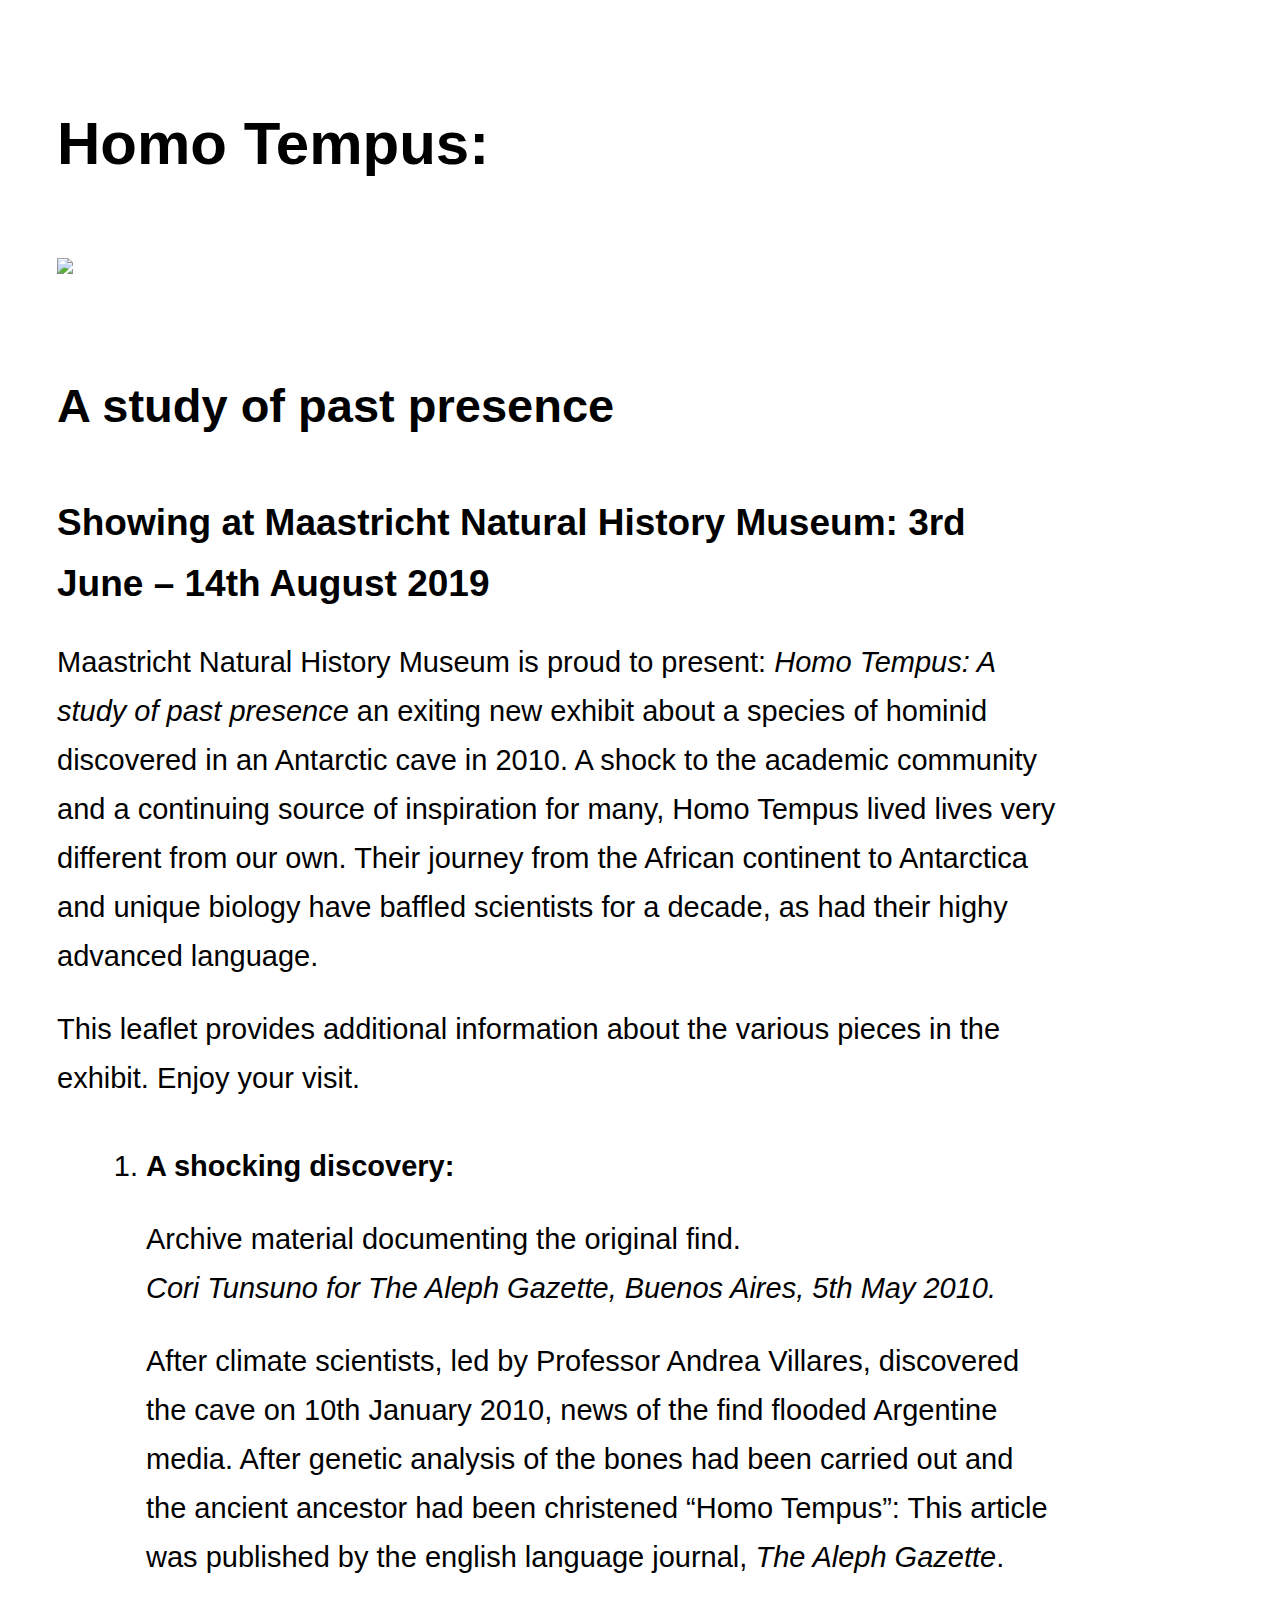
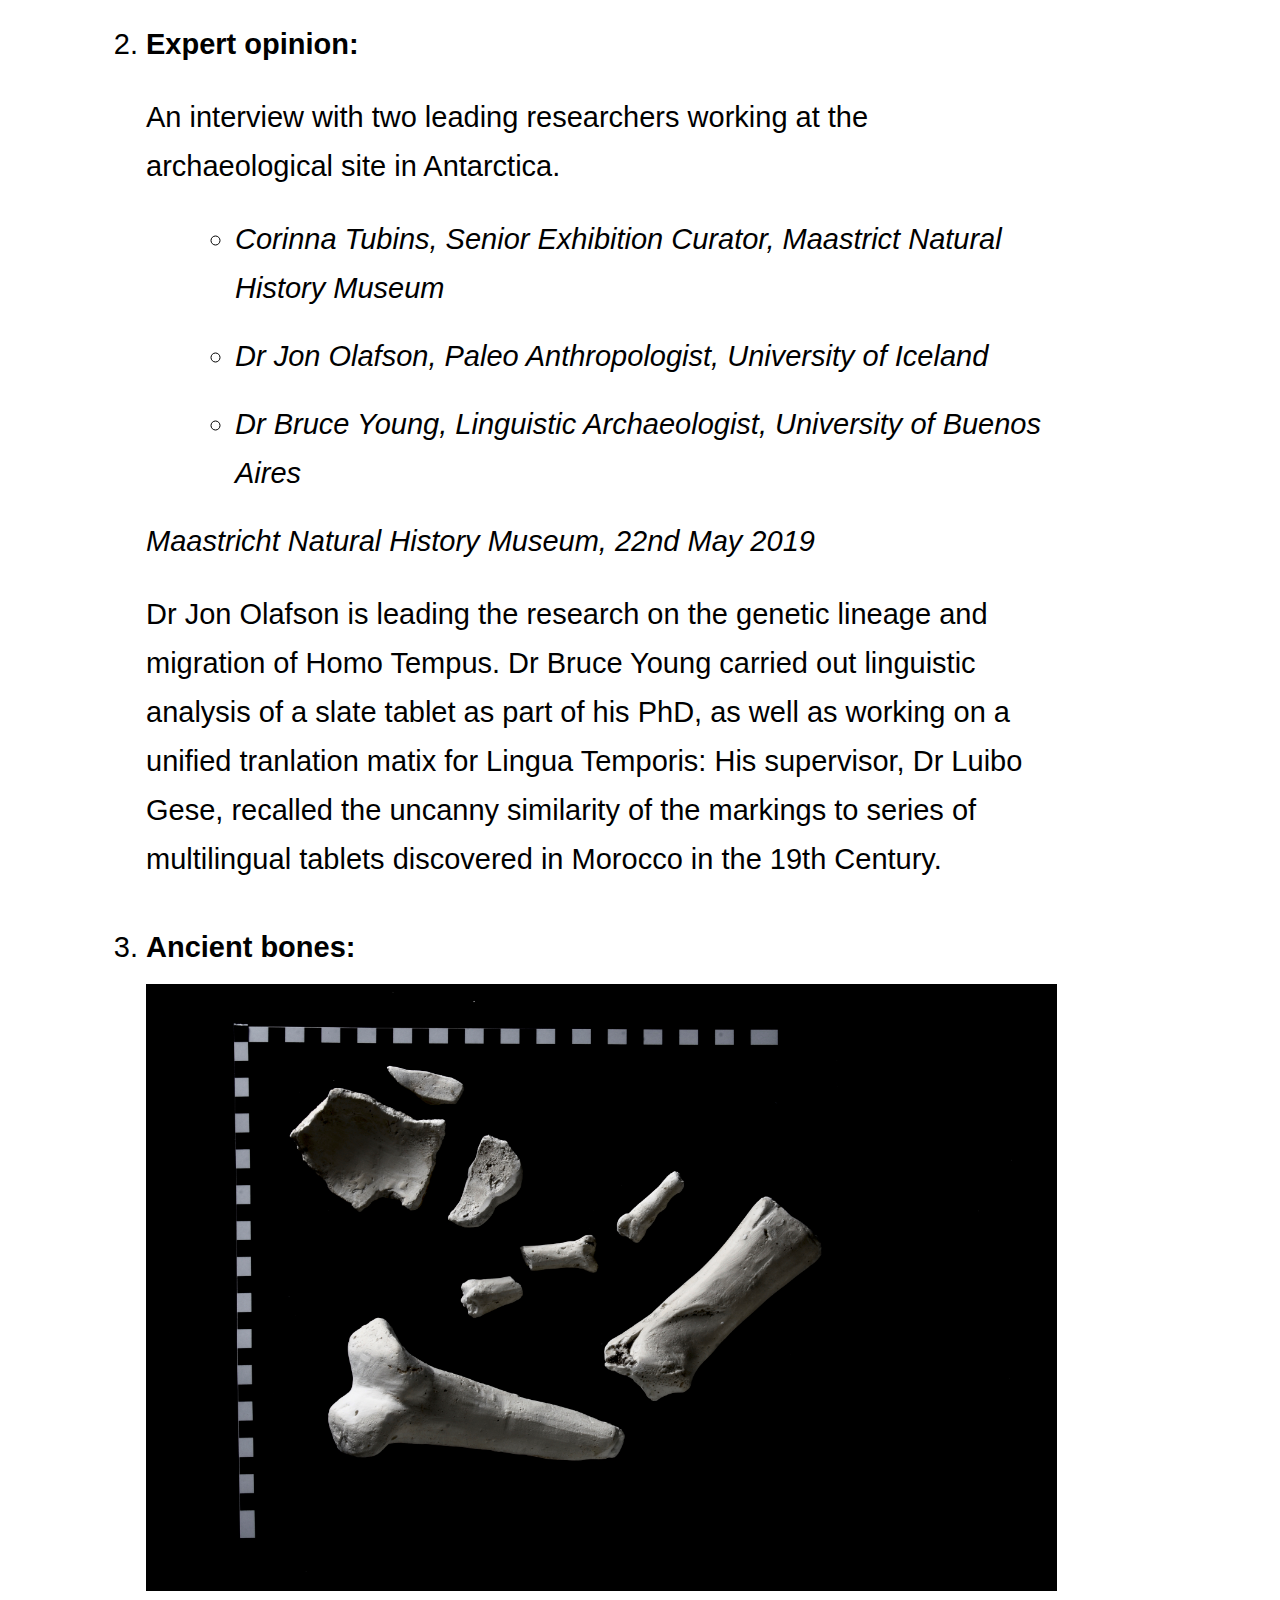
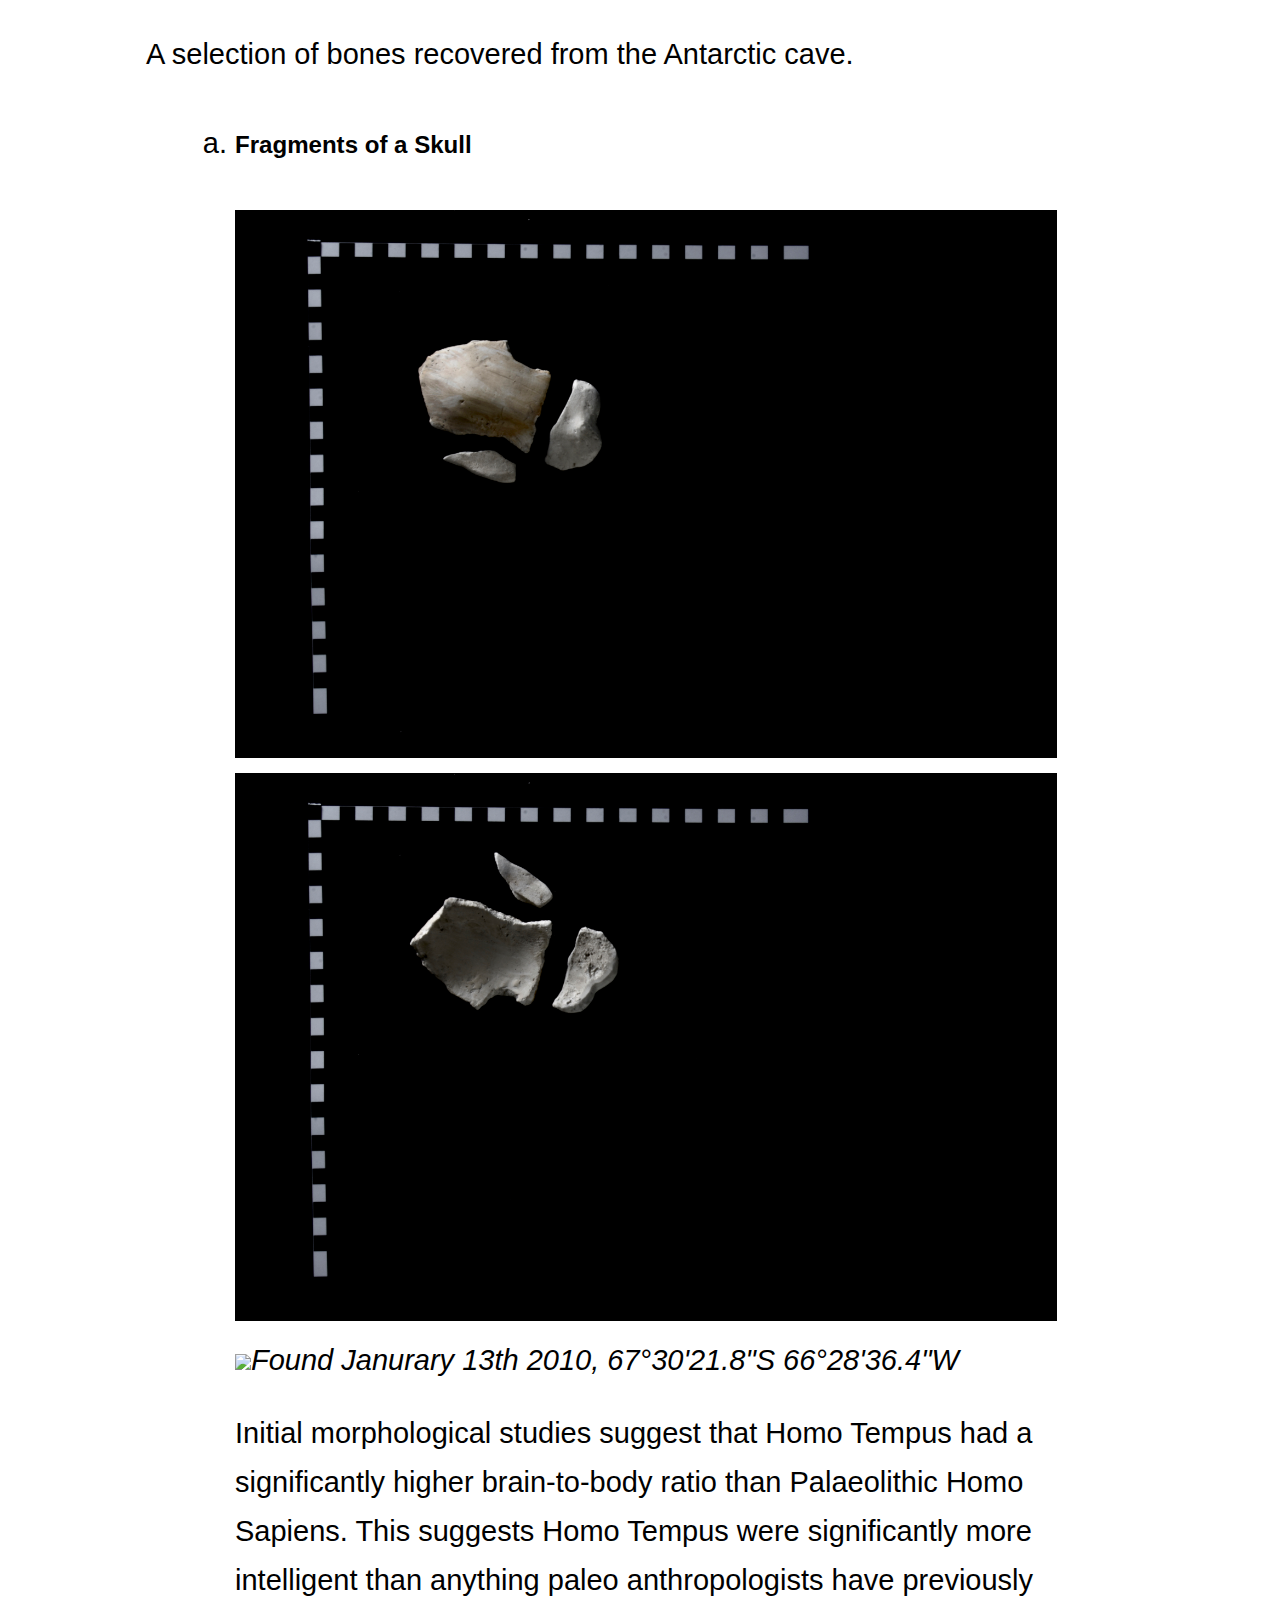
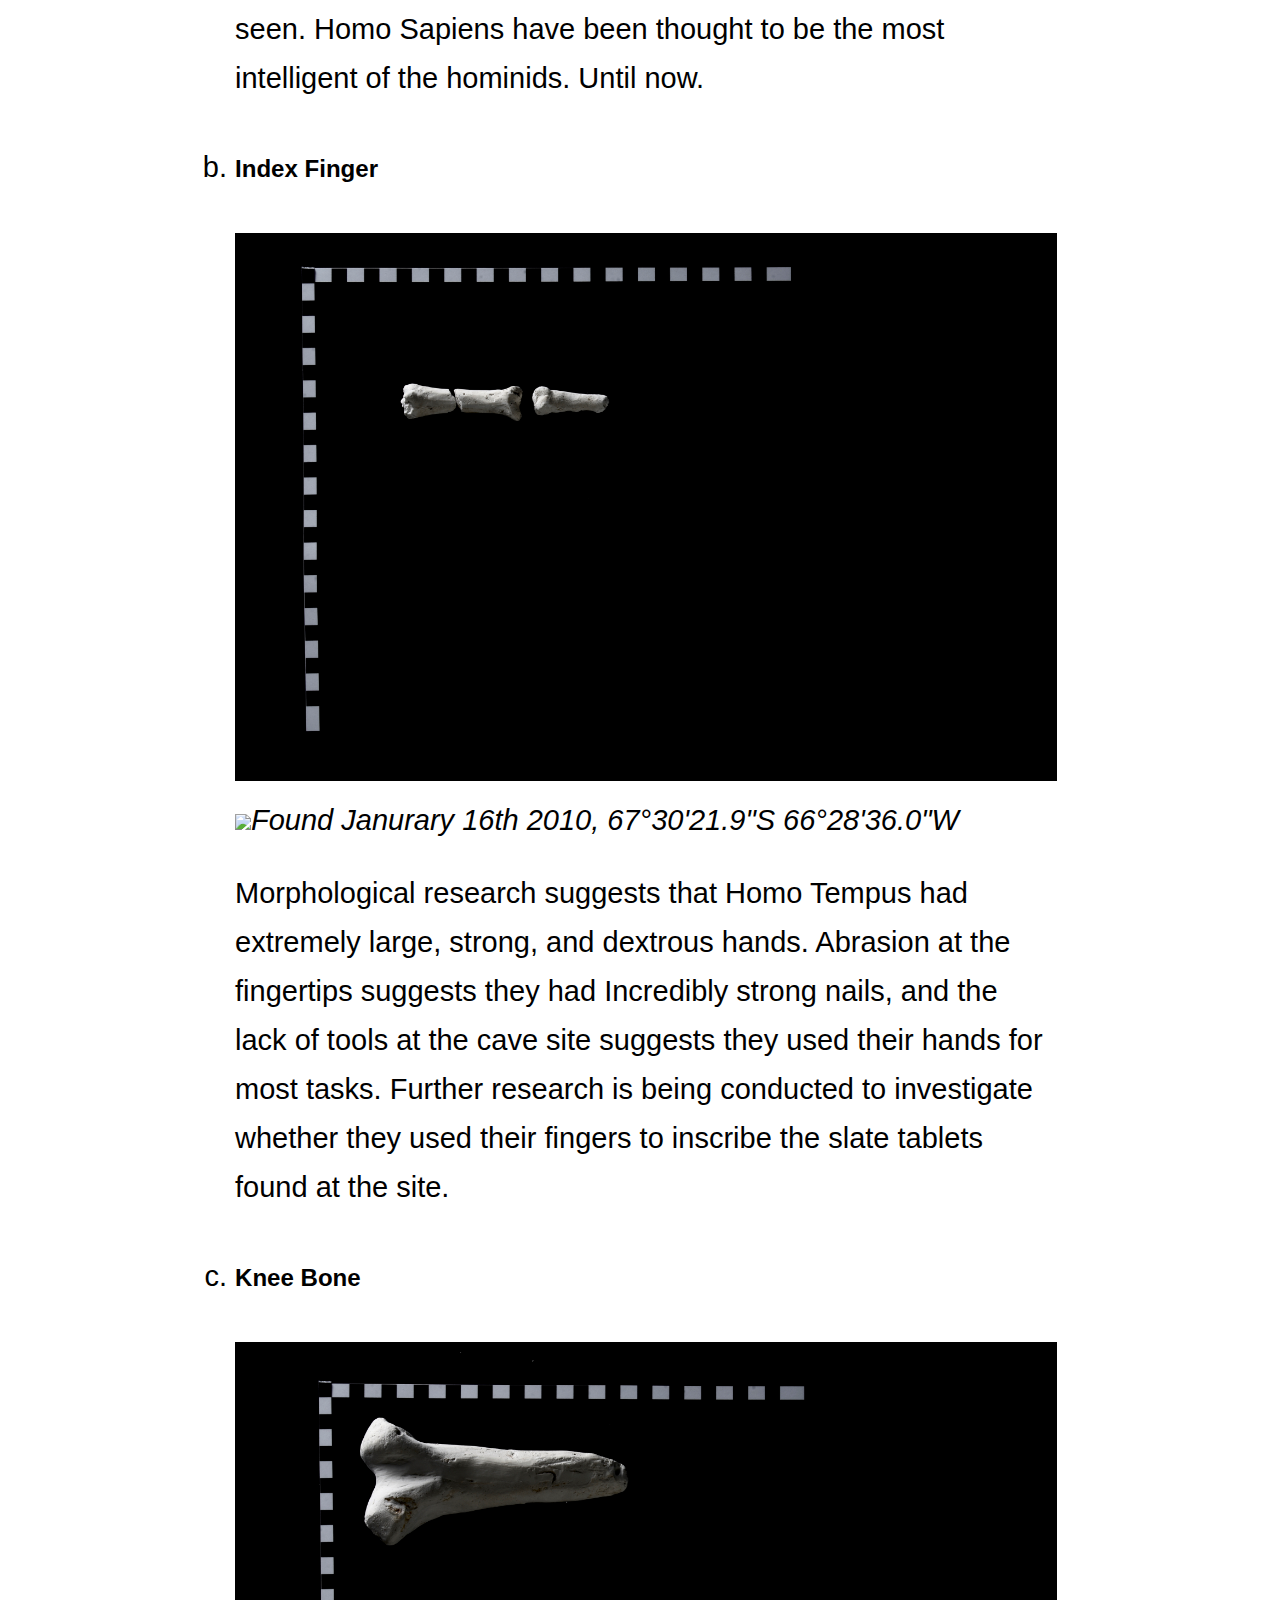
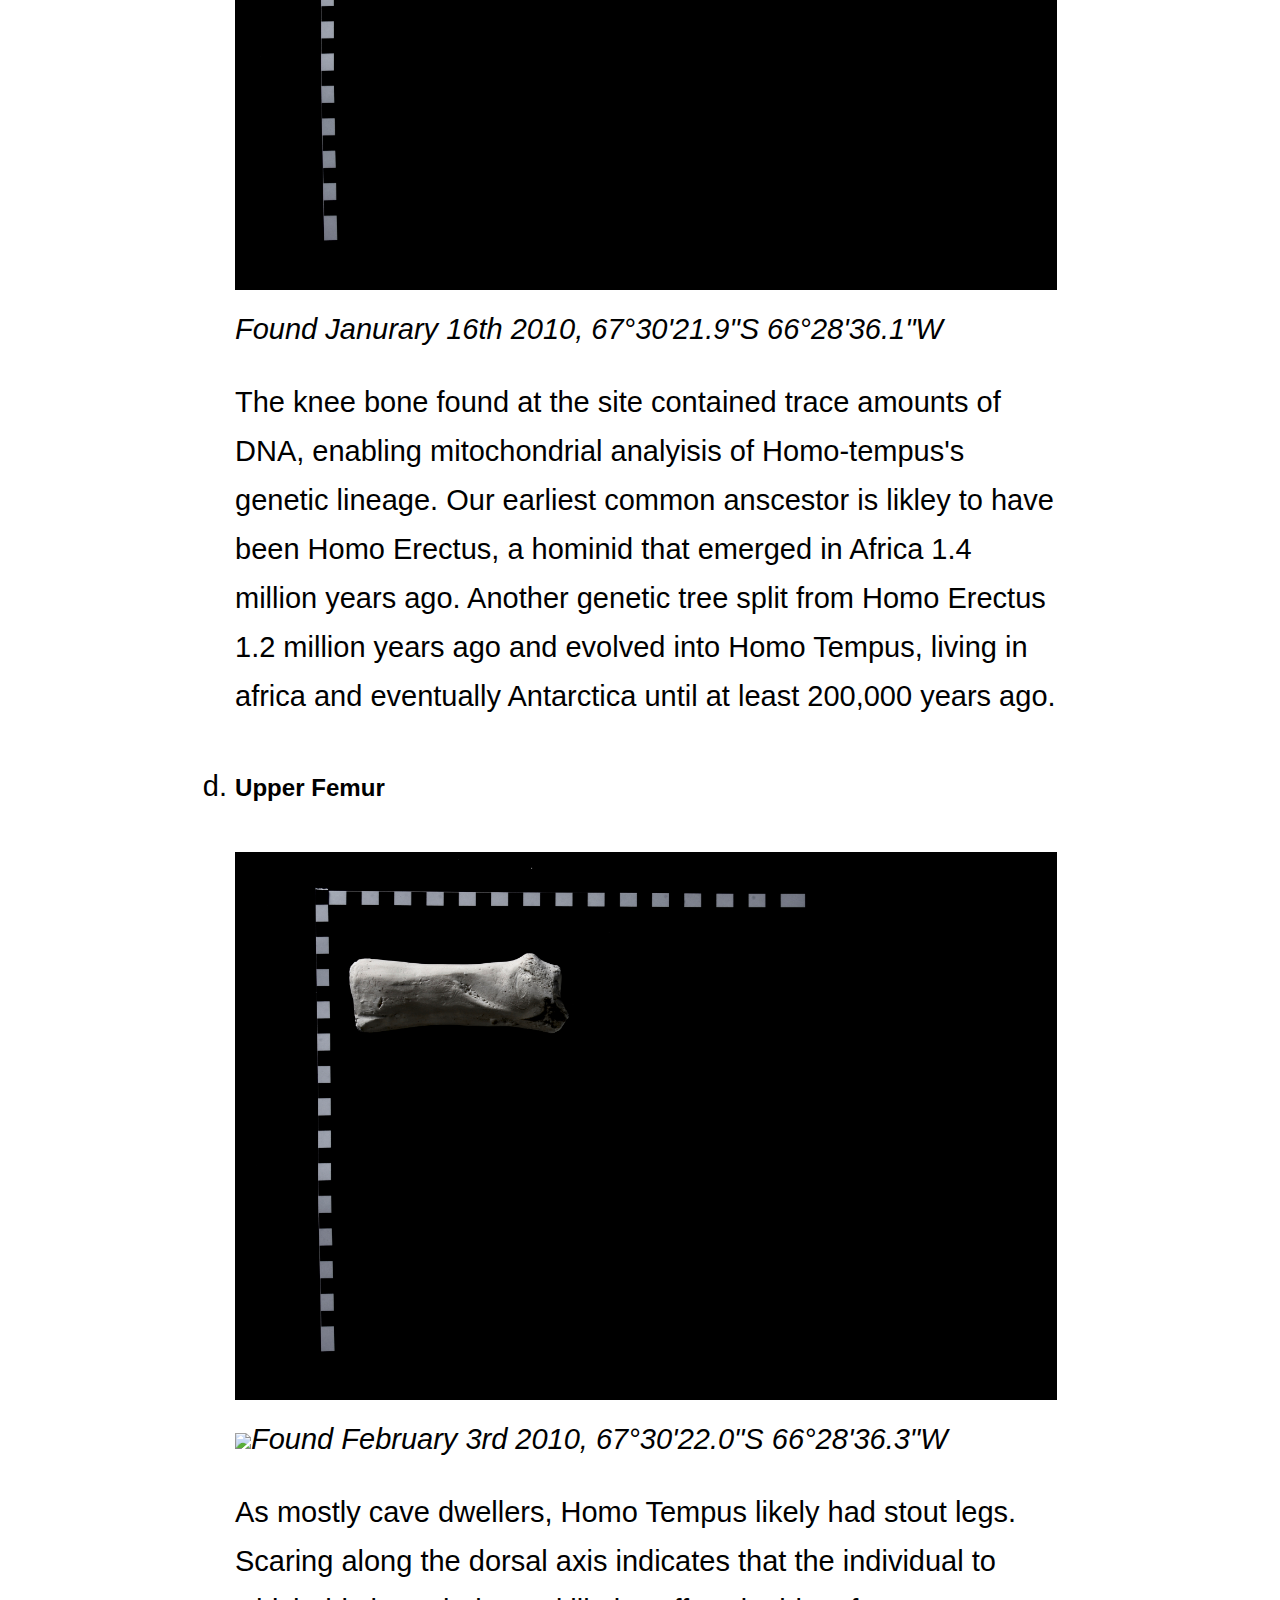
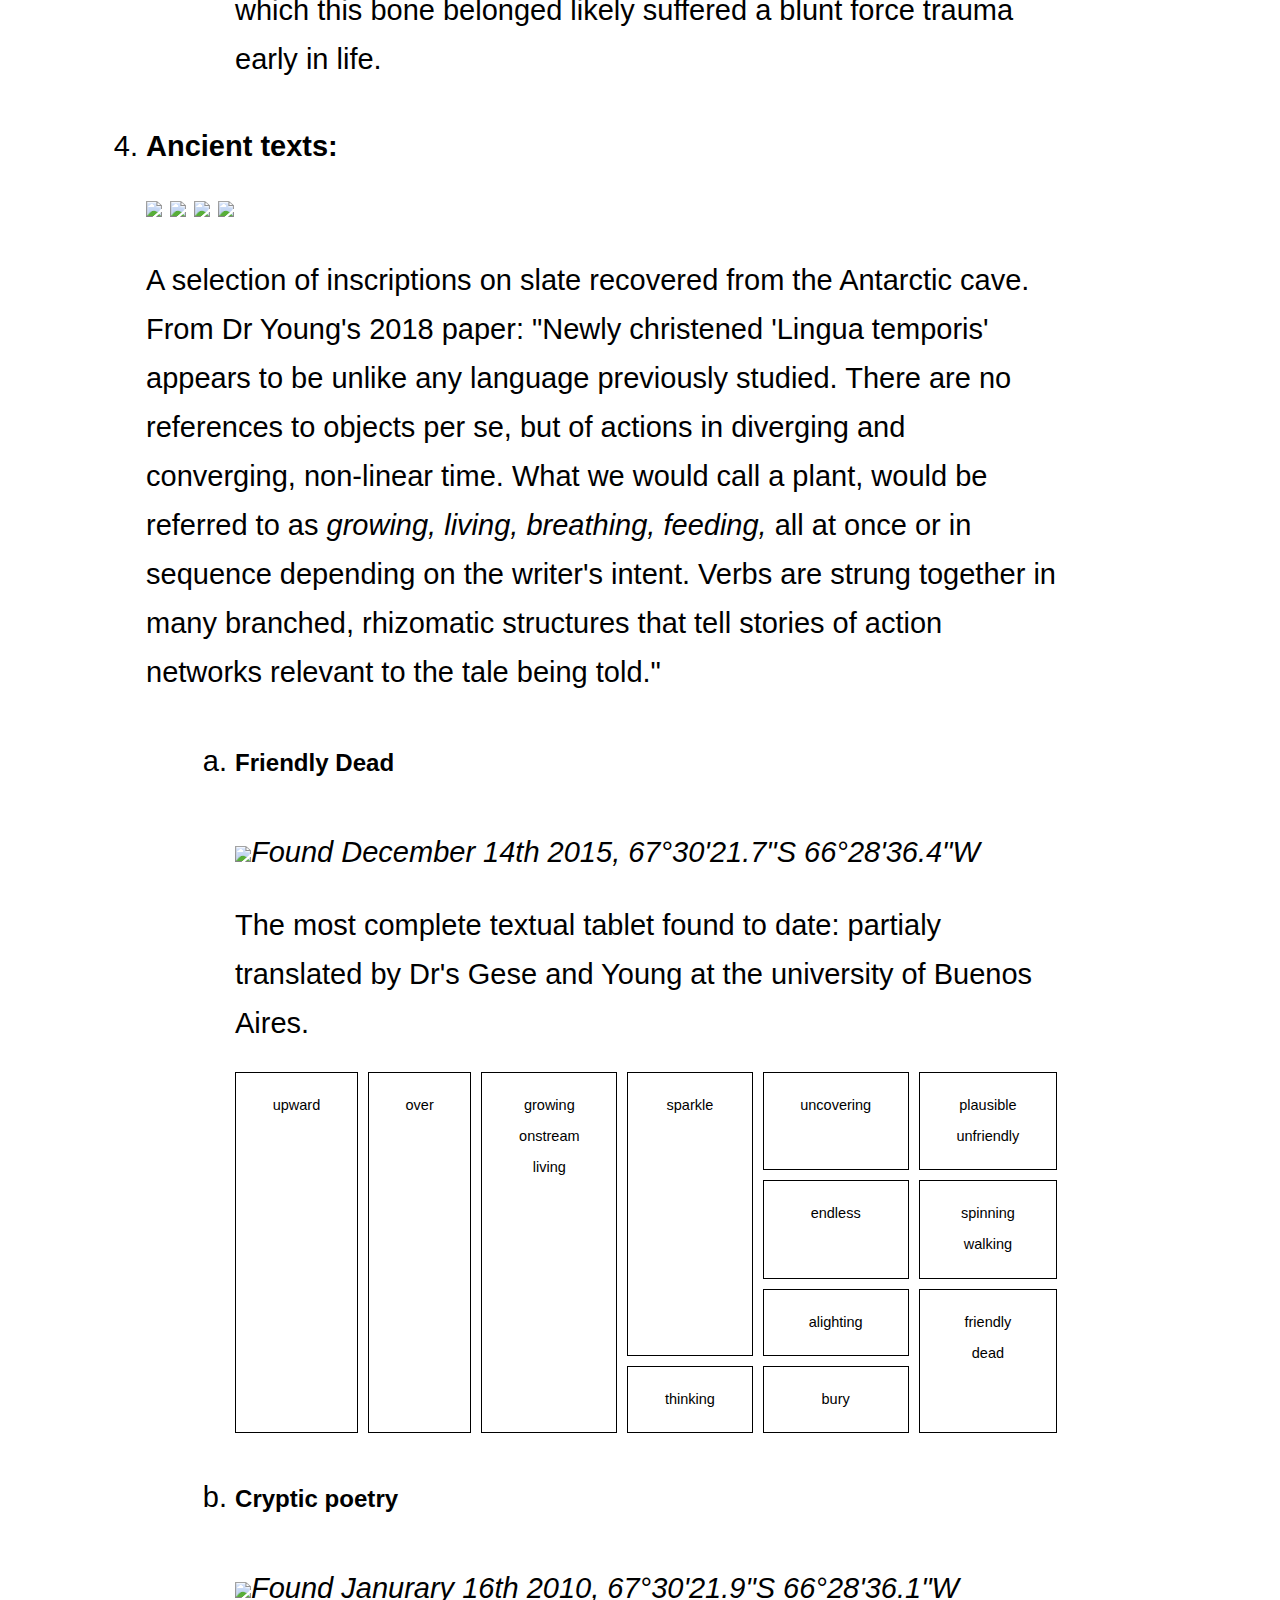
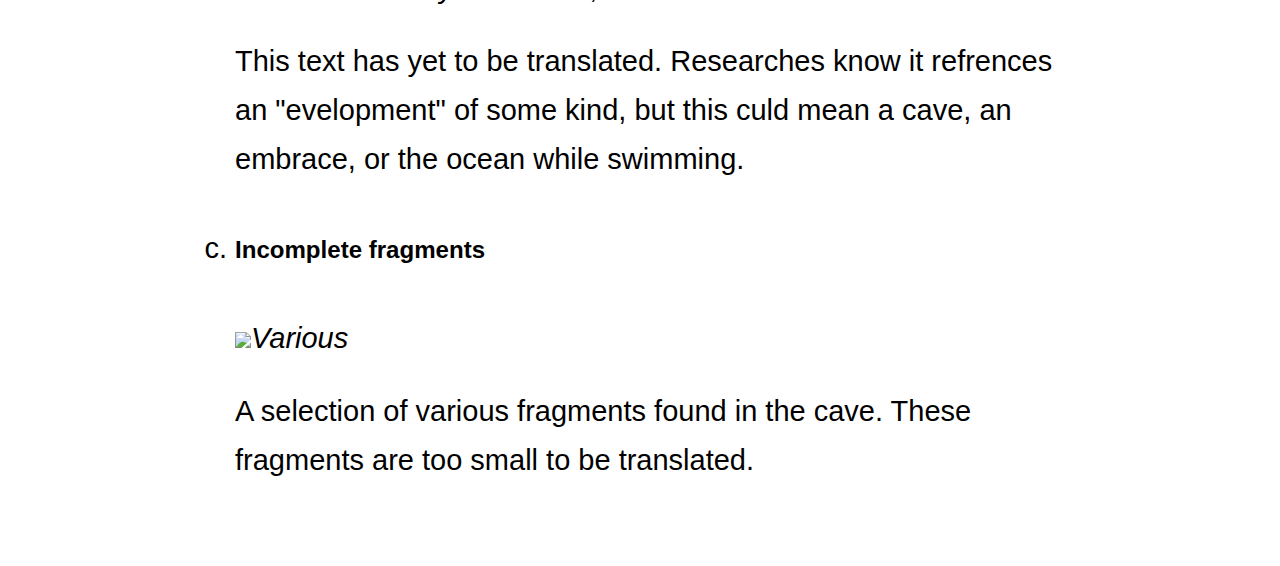
==== leaflet/index.html @ 89ac6469 "Leaflet" ====
<!DOCTYPE html>
<html>

<head>
    <meta charset="UTF-8">
    <meta name="viewport" content="width=device-width, user-scalable=no, initial-scale=1, maximum-scale=1">
    <link rel="stylesheet" type="text/css" href="/thesis/grt.css">
    <link rel="stylesheet" type="text/css" href="style.css">
</head>

<body class="grt">

    <h1>Homo Tempus:</h1>
    <img src="bone_and_slate/Bones_and_slate%20-%201.jpg">
    <h2>A study of past presence</h2>

    <h3>Showing at Maastricht Natural History Museum:
        3rd June – 14th August 2019
    </h3>

    <p>Maastricht Natural History Museum is proud to present: <i>Homo Tempus: A study of past presence</i> an exiting new exhibit about a species of hominid discovered in an Antarctic cave in 2010. A shock to the academic community and a continuing source of inspiration for many, Homo Tempus lived lives very different from our own. Their journey from the African continent to Antarctica and unique biology have baffled scientists for a decade, as had their highy advanced language.</p>

    <p>This leaflet provides additional information about the various pieces in the exhibit. Enjoy your visit.</p>

    <ol>
        <li>
            <h4>A shocking discovery:</h4>
            <p>Archive material documenting the original find.<br> <i>Cori Tunsuno for The Aleph Gazette, Buenos Aires, 5th May 2010.</i></p>
            <p>After climate scientists, led by Professor Andrea Villares, discovered the cave on 10th January 2010, news of the find flooded Argentine media. After genetic analysis of the bones had been carried out and the ancient ancestor had been christened “Homo Tempus”: This article was published by the english language journal, <i>The Aleph Gazette</i>.</p>
        </li>

        <li>
            <h4>Expert opinion:</h4>
            <p>An interview with two leading researchers working at the archaeological site in Antarctica.</p>
            <ul>
                <li><i>Corinna Tubins, Senior Exhibition Curator, Maastrict Natural History Museum</i></li>
                <li><i>Dr Jon Olafson, Paleo Anthropologist, University of Iceland</i></li>
                <li><i>Dr Bruce Young, Linguistic Archaeologist, University of Buenos Aires</i></li>
            </ul>
            <i>Maastricht Natural History Museum, 22nd May 2019
            </i>
            <p>Dr Jon Olafson is leading the research on the genetic lineage and migration of Homo Tempus. Dr Bruce Young carried out linguistic analysis of a slate tablet as part of his PhD, as well as working on a unified tranlation matix for Lingua Temporis: His supervisor, Dr Luibo Gese, recalled the uncanny similarity of the markings to series of multilingual tablets discovered in Morocco in the 19th Century.</p>
        </li>
        <li>
            <h4>Ancient bones:</h4>
            <img src="bone_and_slate/Bones_and_slate%20-%2026.jpg">
            <p>A selection of bones recovered from the Antarctic cave.</p>
            <ol type="a">
                <li>
                    <h5>Fragments of a Skull</h5>
                    <img src="bone_and_slate/Bones_and_slate%20-%2024.jpg">
                    <img src="bone_and_slate/Bones_and_slate%20-%2025.jpg">
                    <img src="bone_and_slate/Bones_and_slate%20-%2017.jpg"><i>Found Janurary 13th 2010, 67°30'21.8"S 66°28'36.4"W</i>
                    <p>Initial morphological studies suggest that Homo Tempus had a significantly higher brain-to-body ratio than Palaeolithic Homo Sapiens. This suggests Homo Tempus were significantly more intelligent than anything paleo anthropologists have previously seen. Homo Sapiens have been thought to be the most intelligent of the hominids. Until now.</p>
                </li>
                <li>
                    <h5>Index Finger</h5>
                    <img src="bone_and_slate/Bones_and_slate%20-%2021.jpg">
                    <img src="bone_and_slate/Bones_and_slate%20-%2016.jpg"><i>Found Janurary 16th 2010, 67°30'21.9"S 66°28'36.0"W</i>
                    <p>Morphological research suggests that Homo Tempus had extremely large, strong, and dextrous hands. Abrasion at the fingertips suggests they had Incredibly strong nails, and the lack of tools at the cave site suggests they used their hands for most tasks. Further research is being conducted to investigate whether they used their fingers to inscribe the slate tablets found at the site.</p>
                </li>
                <li>
                    <h5>Knee Bone</h5><img src="bone_and_slate/Bones_and_slate%20-%2023.jpg">
                    <i>Found Janurary 16th 2010, 67°30'21.9"S 66°28'36.1"W</i>
                    <p>The knee bone found at the site contained trace amounts of DNA, enabling mitochondrial analyisis of Homo-tempus's genetic lineage. Our earliest common anscestor is likley to have been Homo Erectus, a hominid that emerged in Africa 1.4 million years ago. Another genetic tree split from Homo Erectus 1.2 million years ago and evolved into Homo Tempus, living in africa and eventually Antarctica until at least 200,000 years ago.</p>
                </li>
                <li>
                    <h5>Upper Femur</h5><img src="bone_and_slate/Bones_and_slate%20-%2022.jpg">
                    <img src="bone_and_slate/Bones_and_slate%20-%201%20(3).jpg"><i>Found February 3rd 2010, 67°30'22.0"S 66°28'36.3"W</i>
                    <p>As mostly cave dwellers, Homo Tempus likely had stout legs. Scaring along the dorsal axis indicates that the individual to which this bone belonged likely suffered a blunt force trauma early in life.</p>
                </li>
            </ol>
        </li>
        <li>
            <h4>Ancient texts:</h4>
            
            <img src="bone_and_slate/Bones_and_slate%20-%2020.jpg">
            <img src="bone_and_slate/Bones_and_slate%20-%2018.jpg">
            <img src="bone_and_slate/Bones_and_slate%20-%202.jpg">
            <img src="bone_and_slate/Bones_and_slate%20-%203.jpg">
            <p>A selection of inscriptions on slate recovered from the Antarctic cave. From Dr Young's 2018 paper: "Newly christened 'Lingua temporis' appears to be unlike any language previously studied. There are no references to objects per se, but of actions in diverging and converging, non-linear time. What we would call a plant, would be referred to as <i>growing, living, breathing, feeding,</i> all at once or in sequence depending on the writer's intent. Verbs are strung together in many branched, rhizomatic structures that tell stories of action networks relevant to the tale being told."</p>
            <ol type="a">
                <li>
                    <h5>Friendly Dead</h5>
                    <img src="bone_and_slate/Bones_and_slate%20-%205.jpg"><i>Found December 14th 2015, 67°30'21.7"S 66°28'36.4"W</i>
                    <p>The most complete textual tablet found to date: partialy translated by Dr's Gese and Young at the university of Buenos Aires.</p>
                    <div class="language-table">
                        <div>
                        <p>upward</p>
                        </div>
                        <div>
                        <p>over</p>
                        </div>
                        <div>
                        <p>growing</p>
                        <p>onstream</p>
                        <p>living</p>
                        </div>
                        <div>
                        <p>sparkle</p>
                        </div>
                        <div>
                        <p>thinking</p>
                        </div>
                        <div>
                        <p>uncovering</p>
                            </div>
                        <div>
                        <p>endless</p>
                            </div>
                        <div>
                        <p>alighting</p>
                            </div>
                        <div>
                        <p>bury</p>
                            </div>
                        <div>
                        <p>plausible</p>
                        <p>unfriendly</p>
                            </div>
                        <div>
                        <p>spinning</p>
                        <p>walking</p>
                            </div>
                        <div>
                        <p>friendly</p>
                        <p>dead</p>
                        </div>
                    </div>
                </li>
                <li>
                    <h5>Cryptic poetry</h5>
                    <img src="bone_and_slate/Bones_and_slate%20-%201%20(1).jpg"><i>Found Janurary 16th 2010, 67°30'21.9"S 66°28'36.1"W</i>
                    <p>This text has yet to be translated. Researches know it refrences an "evelopment" of some kind, but this culd mean a cave, an embrace, or the ocean while swimming.</p>
                </li>
                <li>
                    <h5>Incomplete fragments</h5><img src="bone_and_slate/Bones_and_slate%20-%201%20(2).jpg"><i>Various</i>
                    <p>A selection of various fragments found in the cave. These fragments are too small to be translated.</p>
                </li>
            </ol>
        </li>

    </ol>

</body>

</html>
---- thesis/grt.css ----
.grt {
	max-width: 1000px;
	font-family: "Helvetica Neue", Helvetica, Arial, sans-serif;
	font-size: 29px;
	line-height: 49px;
	padding: 30px;
}
.grt h1 {
	font-size: 60px;
	line-height: 94px;
	margin-bottom: 49px;
}
.grt .title {
	font-size: 76px;
	line-height: 117px;
	margin-bottom: 49px;
}
.grt h2 {
	font-size: 47px;
	line-height: 75px;
	margin-top: 79px;
	margin-bottom: 30px;
}
.grt h3 {
	font-size: 37px;
	line-height: 61px;
	margin-top: 49px;
	margin-bottom: 19px;
}
.grt h4 {
	font-size: 29px;
	line-height: 49px;
	font-weight: bold;
	margin-bottom: 12px;
}
.grt p, .grt ul, .grt ol, .grt blockquote, .grt pre, .grt .alert, .grt .note, .grt .box, .grt .footnotes {
	margin-bottom: 24px;
    margin-top: 24px;
}
.grt ul, .grt ol {
	margin-left: 49px;
}
.grt li {
	margin-bottom: 19px;
}
.grt blockquote {
	padding-left: 30px;
	border-style: solid;
	border-color: rgba(0,0,0,0.15);
	border-width: 0 0 0 12px;
}
.grt sub, .grt sup {
	padding: 0 1px;
}
.grt code, .grt pre, .grt kbd {
	font-size: 26px;
}
.grt code {
	background-color: rgba(0,0,0,0.08);
	padding: 6px 7px;
	border-radius: 12px;
	margin: 0 1px;
}
.grt pre {
	padding: 19px;
	border-style: solid;
	border-color: rgba(0,0,0,0.15);
	border-width: 0 0 0 12px;
}
.grt kbd {
	background-color: #fff;
	padding: 6px 7px;
	border-radius: 7px;
	box-shadow: 0 0 7px 0 rgba(0,0,0,0.45);
	margin: 0 1px;
}
.grt .alert, .grt .note, .grt .box {
	padding: 30px;
}
.grt .footnotes {
	font-size: 23px;
	line-height: 40px;
	padding-top: 30px;
	border-top: 1px dotted rgba(0,0,0,0.15);
}
.grt .footnotes p {
	margin-bottom: 30px;
}
.grt ul ul, .grt ul ol, .grt ol ul, .grt ol ol, .grt blockquote.right p, .grt blockquote.left p, .grt .alert :last-child, .grt .note :last-child, .grt .box :last-child, .grt .footnotes :last-child {
	margin-bottom: 0;
}
@media all and (min-width: 1098px) {
	.grt {
		padding: 49px;
	}
}
---- leaflet/style.css ----
.language-table{
    display: grid;
    grid-template-columns: auto auto auto auto auto auto;
    grid-template-rows: auto auto auto auto;
    grid-gap: 10px;
}

.language-table p{
    font-size:50%;
    line-height: 50%;
}

img{
    max-width: 100%;
}


.language-table div{
    border: 1px solid black;
    padding: 5px;
    text-align: center;
}

.language-table div:nth-child(1) {
    grid-column: 1;
    grid-row: 1 / 5;
}

.language-table div:nth-child(2) {
    grid-column: 2;
    grid-row: 1 / 5;
}

.language-table div:nth-child(3) {
    grid-column: 3;
    grid-row: 1 / 5;
}
.language-table div:nth-child(4) {
    grid-column: 4;
    grid-row: 1 / 4;
}
.language-table div:nth-child(5) {
    grid-column: 4;
    grid-row: 4;
}
.language-table div:nth-child(6) {
    grid-column: 5;
    grid-row: 1;
}
.language-table div:nth-child(7) {
    grid-column: 5;
    grid-row: 2;
}
.language-table div:nth-child(8) {
    grid-column: 5;
    grid-row: 3;
}
.language-table div:nth-child(9) {
    grid-column: 5;
    grid-row: 4;
}
.language-table div:nth-child(10) {
    grid-column: 6;
    grid-row: 1;
}
.language-table div:nth-child(11) {
    grid-column: 6;
    grid-row: 2;
}
.language-table div:nth-child(12) {
    grid-column: 6;
    grid-row: 3 / 5;
}
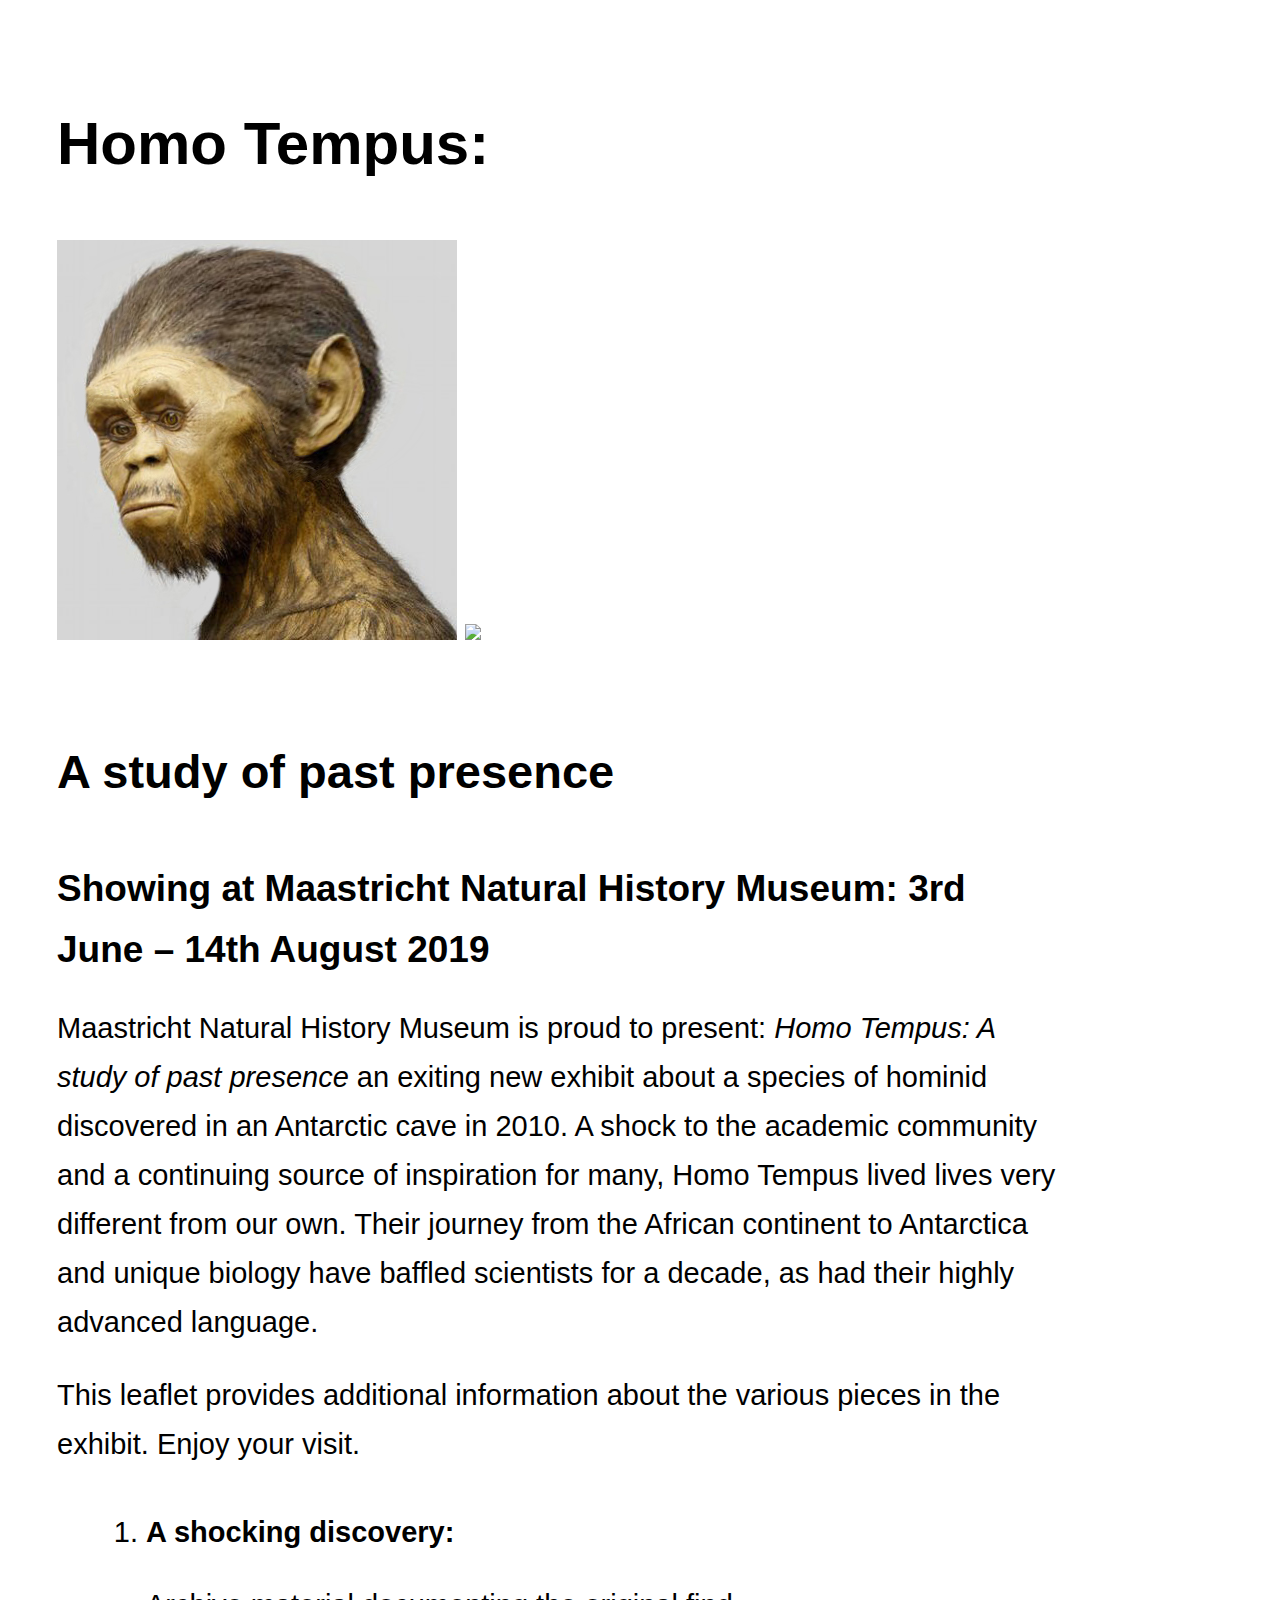
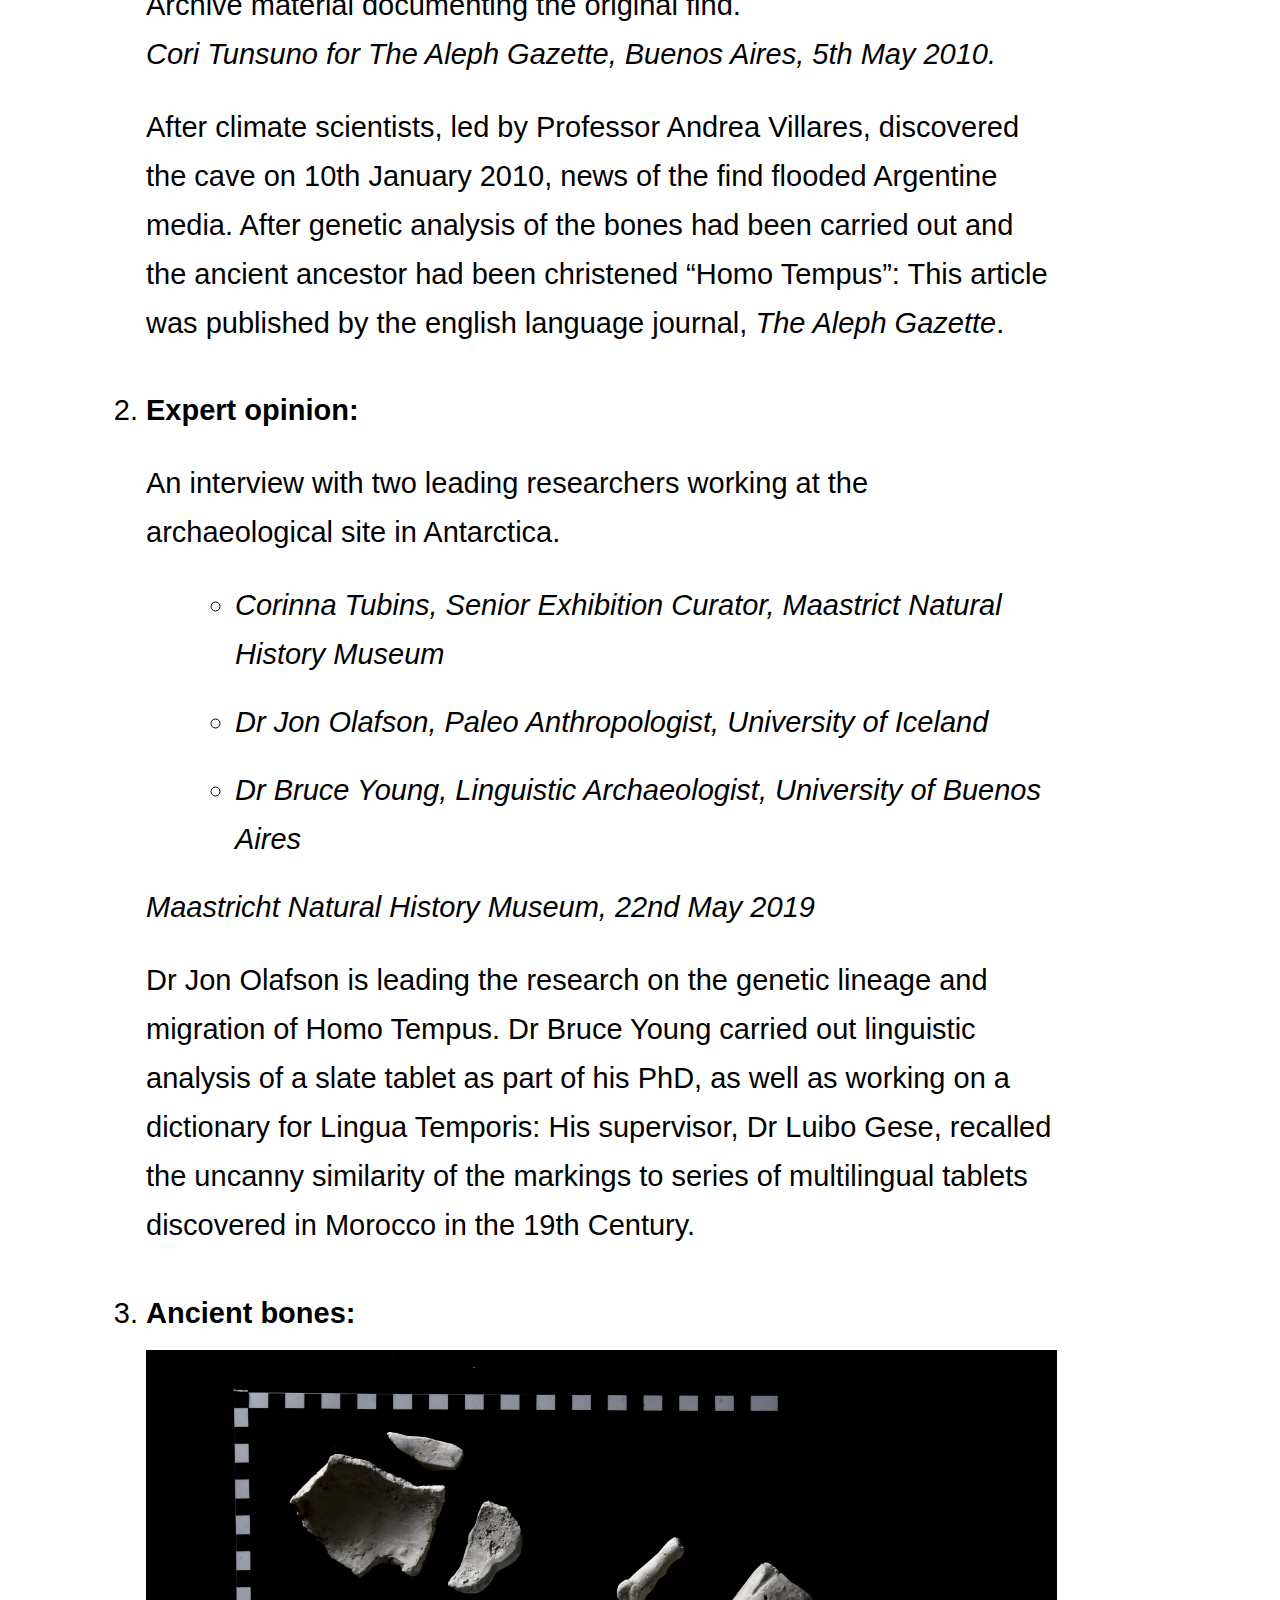
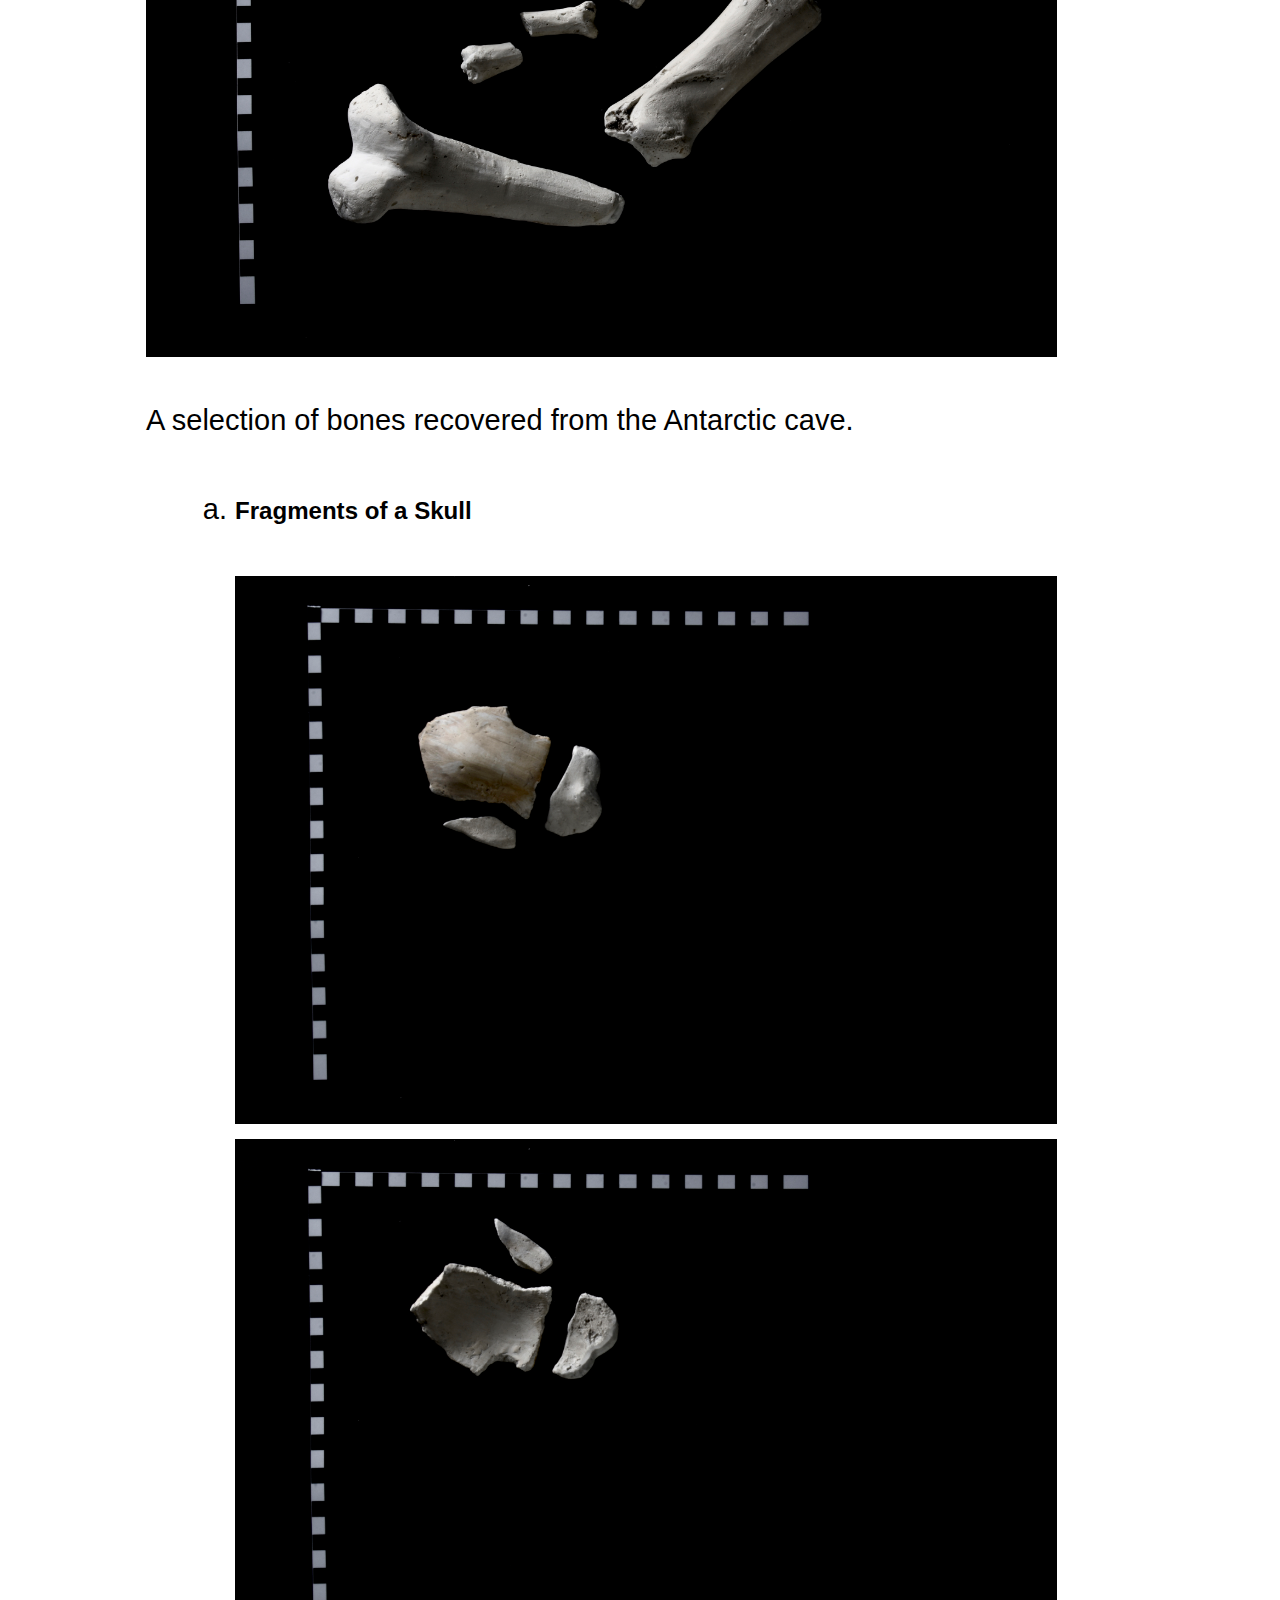
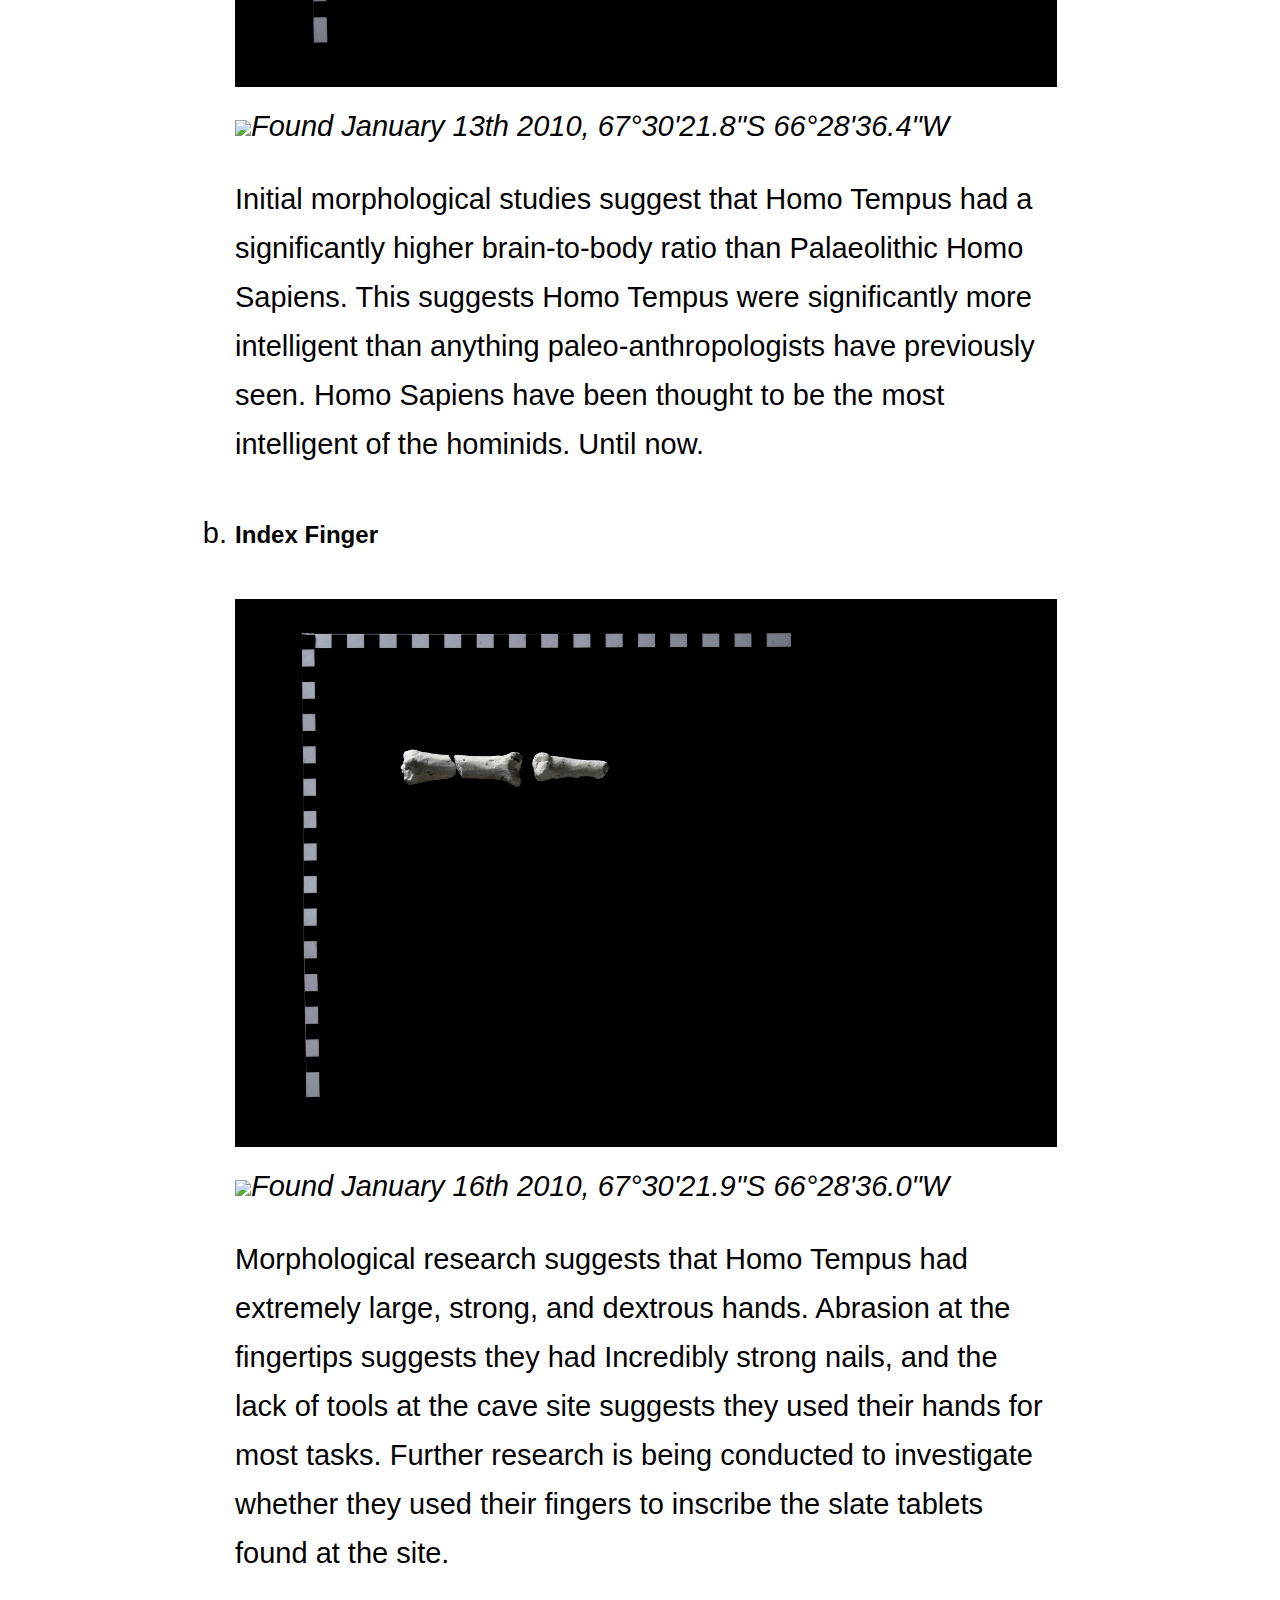
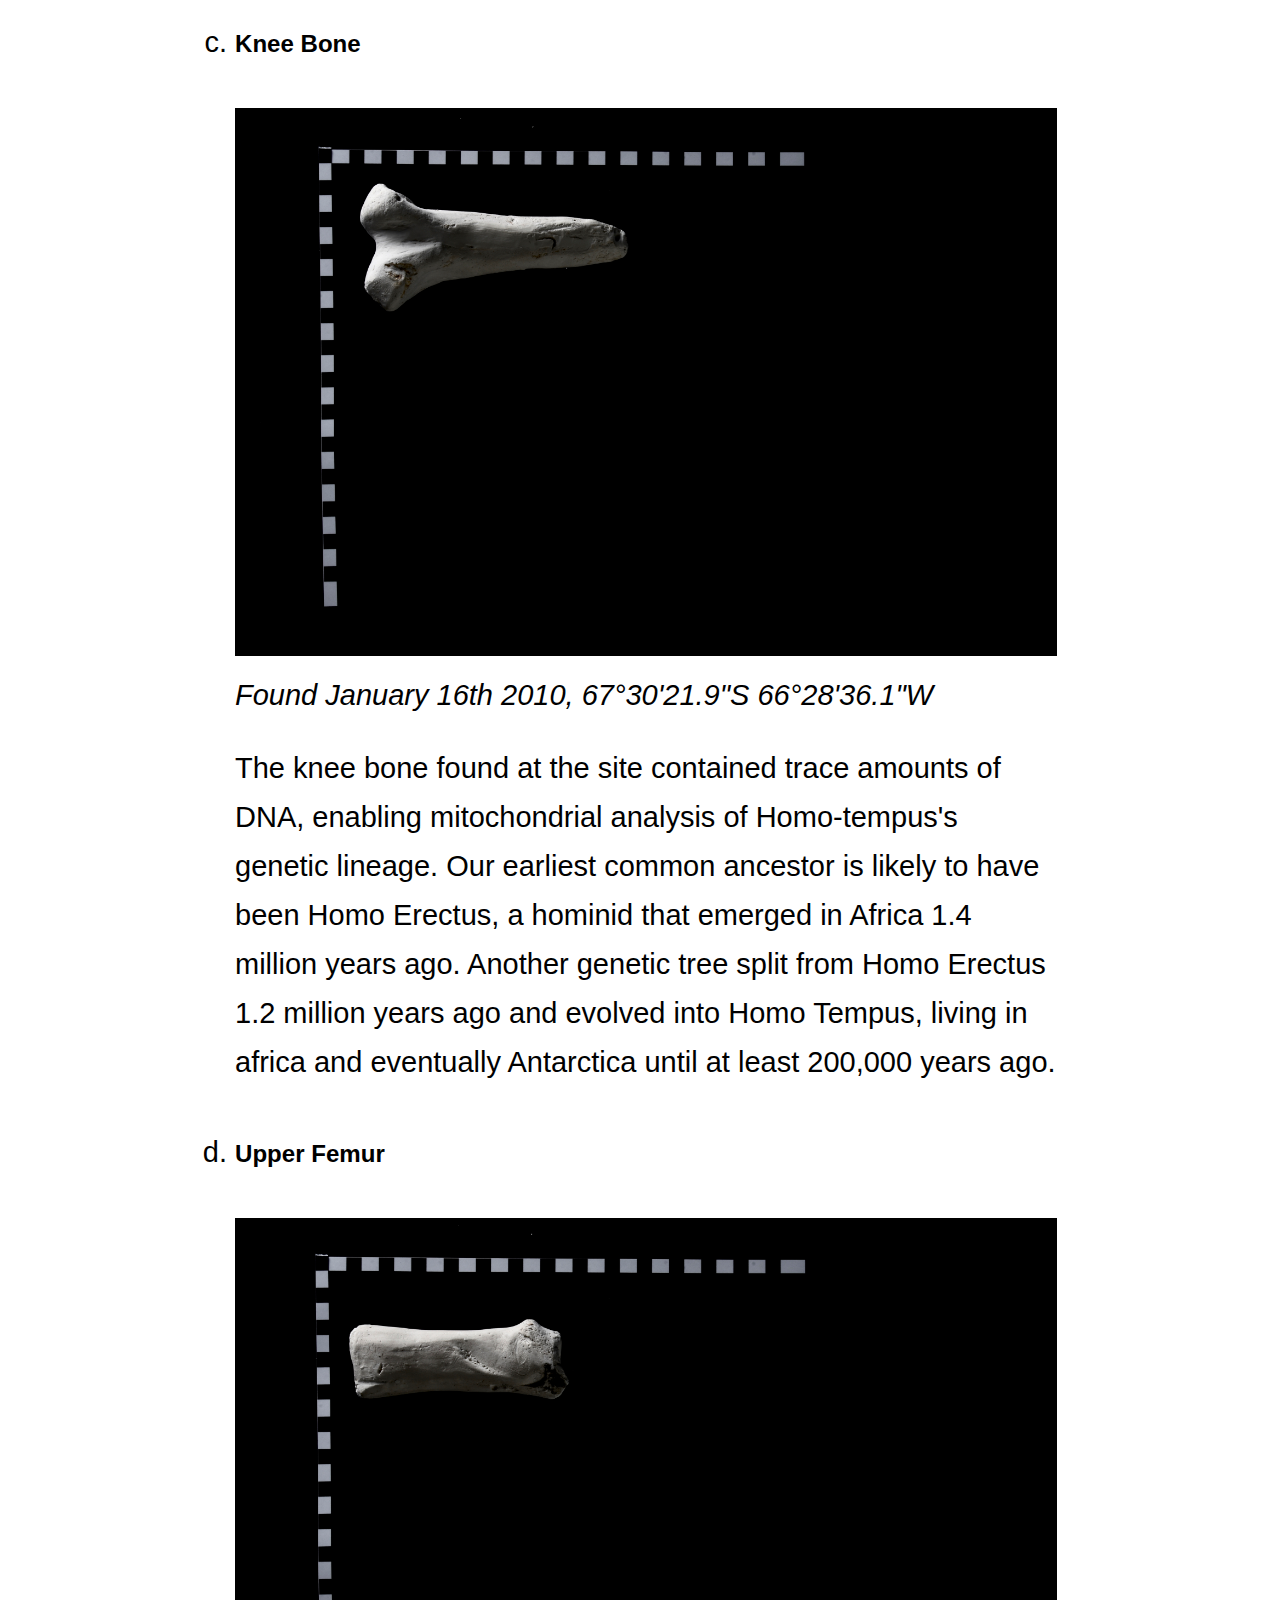
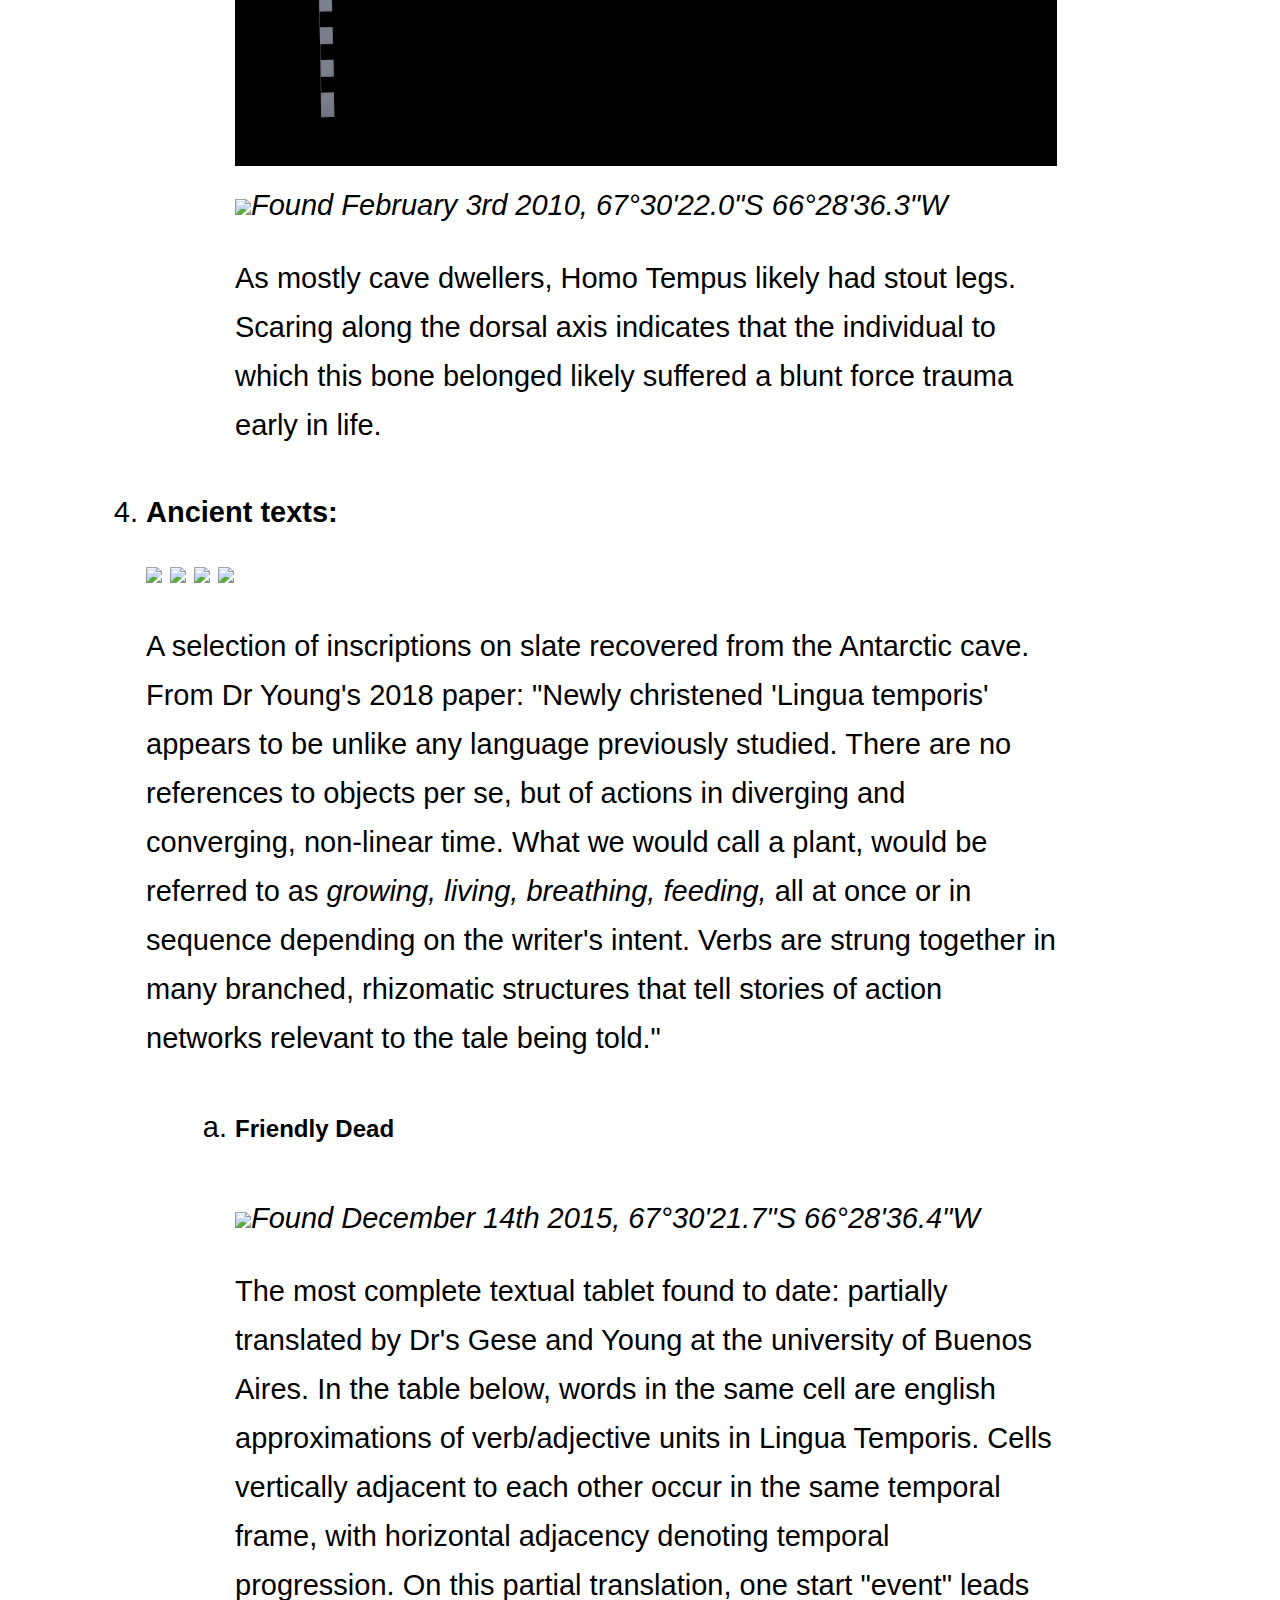
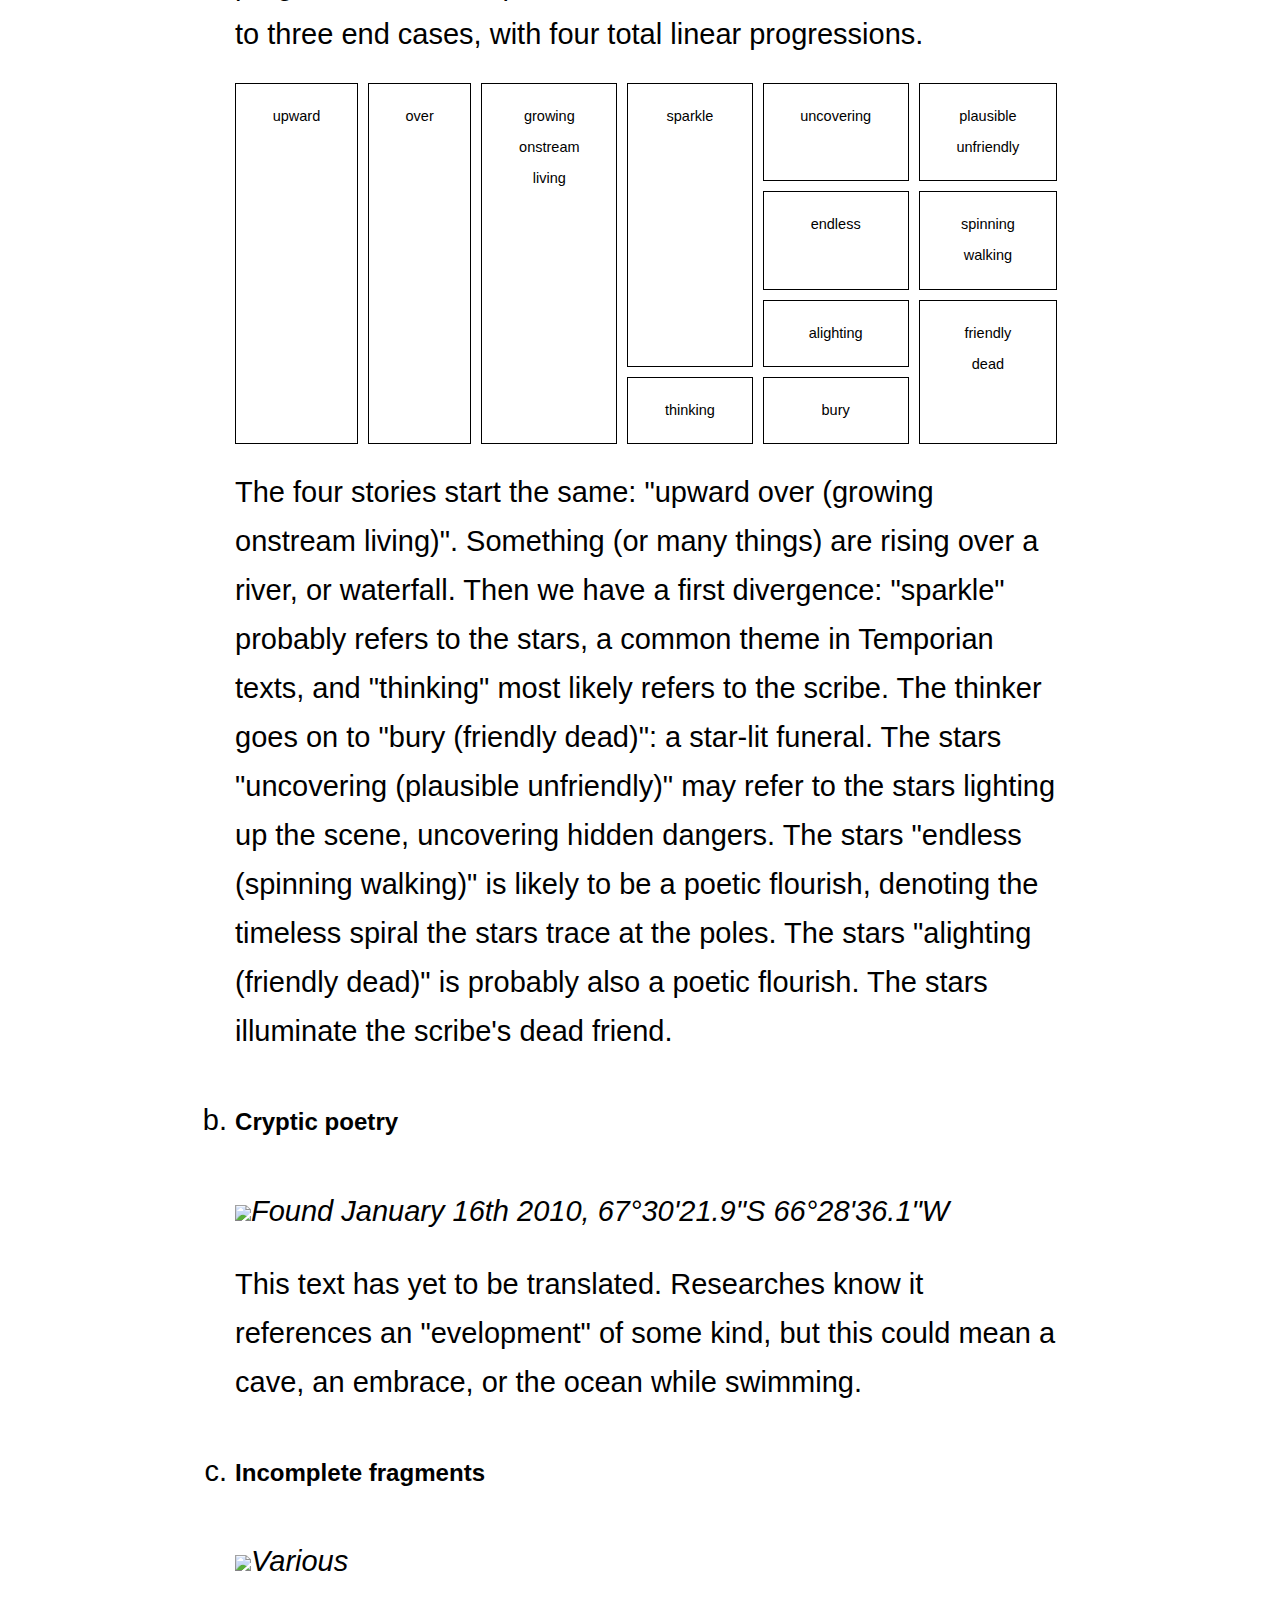
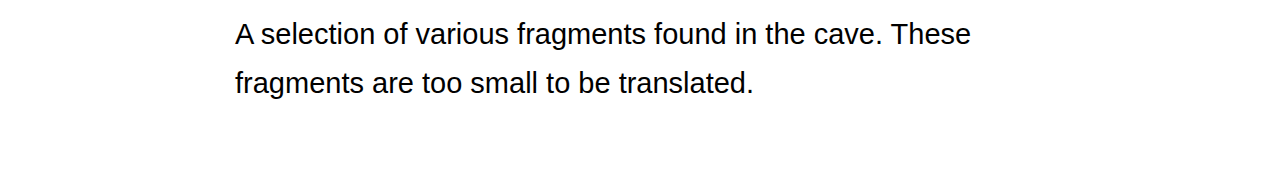
==== commit e848d512: "spelling" ====
--- a/leaflet/index.html
+++ b/leaflet/index.html
@@ -11,6 +11,7 @@
 <body class="grt">
 
     <h1>Homo Tempus:</h1>
+    <img src="homo_tempus.jpg">
     <img src="bone_and_slate/Bones_and_slate%20-%201.jpg">
     <h2>A study of past presence</h2>
 
@@ -18,7 +19,7 @@
         3rd June – 14th August 2019
     </h3>
 
-    <p>Maastricht Natural History Museum is proud to present: <i>Homo Tempus: A study of past presence</i> an exiting new exhibit about a species of hominid discovered in an Antarctic cave in 2010. A shock to the academic community and a continuing source of inspiration for many, Homo Tempus lived lives very different from our own. Their journey from the African continent to Antarctica and unique biology have baffled scientists for a decade, as had their highy advanced language.</p>
+    <p>Maastricht Natural History Museum is proud to present: <i>Homo Tempus: A study of past presence</i> an exiting new exhibit about a species of hominid discovered in an Antarctic cave in 2010. A shock to the academic community and a continuing source of inspiration for many, Homo Tempus lived lives very different from our own. Their journey from the African continent to Antarctica and unique biology have baffled scientists for a decade, as had their highly advanced language.</p>
 
     <p>This leaflet provides additional information about the various pieces in the exhibit. Enjoy your visit.</p>
 
@@ -39,7 +40,7 @@
             </ul>
             <i>Maastricht Natural History Museum, 22nd May 2019
             </i>
-            <p>Dr Jon Olafson is leading the research on the genetic lineage and migration of Homo Tempus. Dr Bruce Young carried out linguistic analysis of a slate tablet as part of his PhD, as well as working on a unified tranlation matix for Lingua Temporis: His supervisor, Dr Luibo Gese, recalled the uncanny similarity of the markings to series of multilingual tablets discovered in Morocco in the 19th Century.</p>
+            <p>Dr Jon Olafson is leading the research on the genetic lineage and migration of Homo Tempus. Dr Bruce Young carried out linguistic analysis of a slate tablet as part of his PhD, as well as working on a dictionary for Lingua Temporis: His supervisor, Dr Luibo Gese, recalled the uncanny similarity of the markings to series of multilingual tablets discovered in Morocco in the 19th Century.</p>
         </li>
         <li>
             <h4>Ancient bones:</h4>
@@ -50,19 +51,19 @@
                     <h5>Fragments of a Skull</h5>
                     <img src="bone_and_slate/Bones_and_slate%20-%2024.jpg">
                     <img src="bone_and_slate/Bones_and_slate%20-%2025.jpg">
-                    <img src="bone_and_slate/Bones_and_slate%20-%2017.jpg"><i>Found Janurary 13th 2010, 67°30'21.8"S 66°28'36.4"W</i>
-                    <p>Initial morphological studies suggest that Homo Tempus had a significantly higher brain-to-body ratio than Palaeolithic Homo Sapiens. This suggests Homo Tempus were significantly more intelligent than anything paleo anthropologists have previously seen. Homo Sapiens have been thought to be the most intelligent of the hominids. Until now.</p>
+                    <img src="bone_and_slate/Bones_and_slate%20-%2017.jpg"><i>Found January 13th 2010, 67°30'21.8"S 66°28'36.4"W</i>
+                    <p>Initial morphological studies suggest that Homo Tempus had a significantly higher brain-to-body ratio than Palaeolithic Homo Sapiens. This suggests Homo Tempus were significantly more intelligent than anything paleo-anthropologists have previously seen. Homo Sapiens have been thought to be the most intelligent of the hominids. Until now.</p>
                 </li>
                 <li>
                     <h5>Index Finger</h5>
                     <img src="bone_and_slate/Bones_and_slate%20-%2021.jpg">
-                    <img src="bone_and_slate/Bones_and_slate%20-%2016.jpg"><i>Found Janurary 16th 2010, 67°30'21.9"S 66°28'36.0"W</i>
+                    <img src="bone_and_slate/Bones_and_slate%20-%2016.jpg"><i>Found January 16th 2010, 67°30'21.9"S 66°28'36.0"W</i>
                     <p>Morphological research suggests that Homo Tempus had extremely large, strong, and dextrous hands. Abrasion at the fingertips suggests they had Incredibly strong nails, and the lack of tools at the cave site suggests they used their hands for most tasks. Further research is being conducted to investigate whether they used their fingers to inscribe the slate tablets found at the site.</p>
                 </li>
                 <li>
                     <h5>Knee Bone</h5><img src="bone_and_slate/Bones_and_slate%20-%2023.jpg">
-                    <i>Found Janurary 16th 2010, 67°30'21.9"S 66°28'36.1"W</i>
-                    <p>The knee bone found at the site contained trace amounts of DNA, enabling mitochondrial analyisis of Homo-tempus's genetic lineage. Our earliest common anscestor is likley to have been Homo Erectus, a hominid that emerged in Africa 1.4 million years ago. Another genetic tree split from Homo Erectus 1.2 million years ago and evolved into Homo Tempus, living in africa and eventually Antarctica until at least 200,000 years ago.</p>
+                    <i>Found January 16th 2010, 67°30'21.9"S 66°28'36.1"W</i>
+                    <p>The knee bone found at the site contained trace amounts of DNA, enabling mitochondrial analysis of Homo-tempus's genetic lineage. Our earliest common ancestor is likely to have been Homo Erectus, a hominid that emerged in Africa 1.4 million years ago. Another genetic tree split from Homo Erectus 1.2 million years ago and evolved into Homo Tempus, living in africa and eventually Antarctica until at least 200,000 years ago.</p>
                 </li>
                 <li>
                     <h5>Upper Femur</h5><img src="bone_and_slate/Bones_and_slate%20-%2022.jpg">
@@ -83,7 +84,7 @@
                 <li>
                     <h5>Friendly Dead</h5>
                     <img src="bone_and_slate/Bones_and_slate%20-%205.jpg"><i>Found December 14th 2015, 67°30'21.7"S 66°28'36.4"W</i>
-                    <p>The most complete textual tablet found to date: partialy translated by Dr's Gese and Young at the university of Buenos Aires.</p>
+                    <p>The most complete textual tablet found to date: partially translated by Dr's Gese and Young at the university of Buenos Aires. In the table below, words in the same cell are english approximations of verb/adjective units in Lingua Temporis. Cells vertically adjacent to each other occur in the same temporal frame, with horizontal adjacency denoting temporal progression. On this partial translation, one start "event" leads to three end cases, with four total linear progressions.</p>
                     <div class="language-table">
                         <div>
                         <p>upward</p>
@@ -127,11 +128,12 @@
                         <p>dead</p>
                         </div>
                     </div>
+                    <p>The four stories start the same: "upward over (growing onstream living)". Something (or many things) are rising over a river, or waterfall. Then we have a first divergence: "sparkle" probably refers to the stars, a common theme in Temporian texts, and "thinking" most likely refers to the scribe. The thinker goes on to "bury (friendly dead)": a star-lit funeral. The stars "uncovering (plausible unfriendly)" may refer to the stars lighting up the scene, uncovering hidden dangers. The stars "endless (spinning walking)" is likely to be a poetic flourish, denoting the timeless spiral the stars trace at the poles. The stars "alighting (friendly dead)" is probably also a poetic flourish. The stars illuminate the scribe's dead friend.</p>
                 </li>
                 <li>
                     <h5>Cryptic poetry</h5>
-                    <img src="bone_and_slate/Bones_and_slate%20-%201%20(1).jpg"><i>Found Janurary 16th 2010, 67°30'21.9"S 66°28'36.1"W</i>
-                    <p>This text has yet to be translated. Researches know it refrences an "evelopment" of some kind, but this culd mean a cave, an embrace, or the ocean while swimming.</p>
+                    <img src="bone_and_slate/Bones_and_slate%20-%201%20(1).jpg"><i>Found January 16th 2010, 67°30'21.9"S 66°28'36.1"W</i>
+                    <p>This text has yet to be translated. Researches know it references an "evelopment" of some kind, but this could mean a cave, an embrace, or the ocean while swimming.</p>
                 </li>
                 <li>
                     <h5>Incomplete fragments</h5><img src="bone_and_slate/Bones_and_slate%20-%201%20(2).jpg"><i>Various</i>
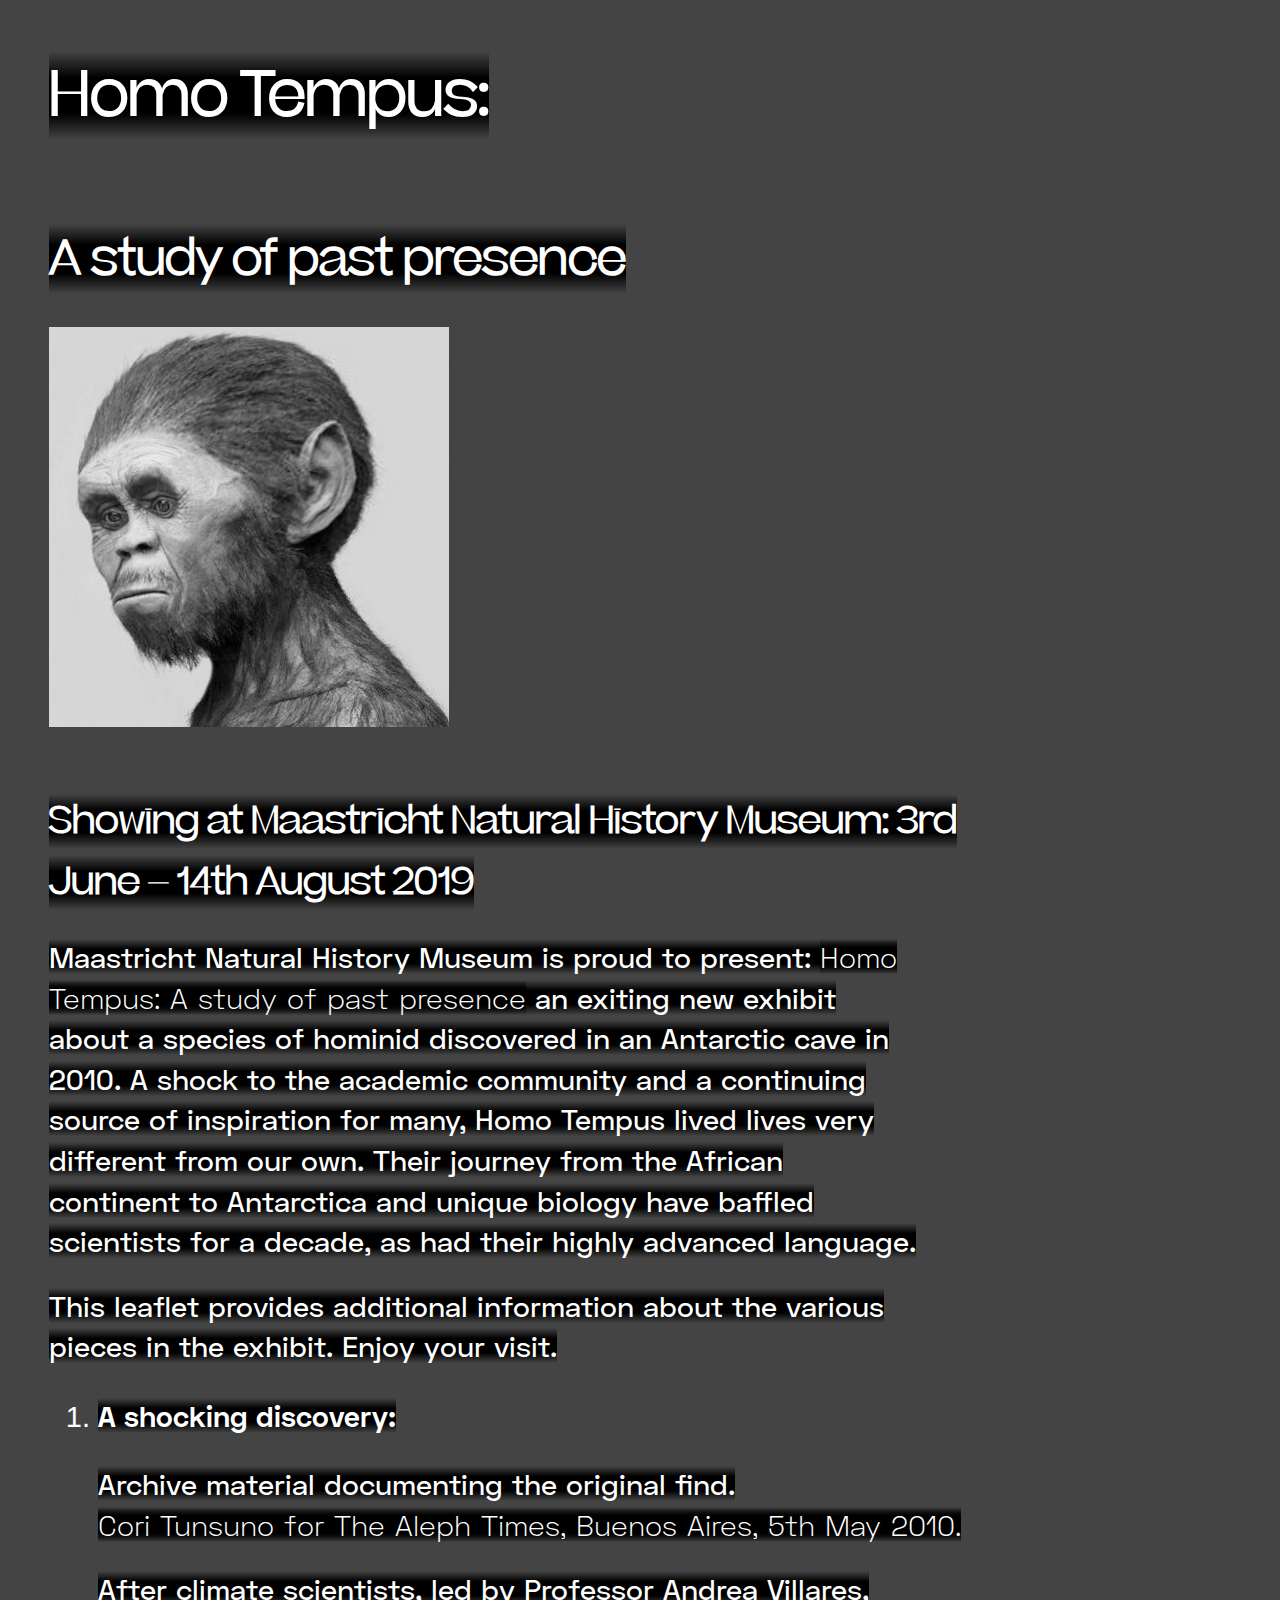
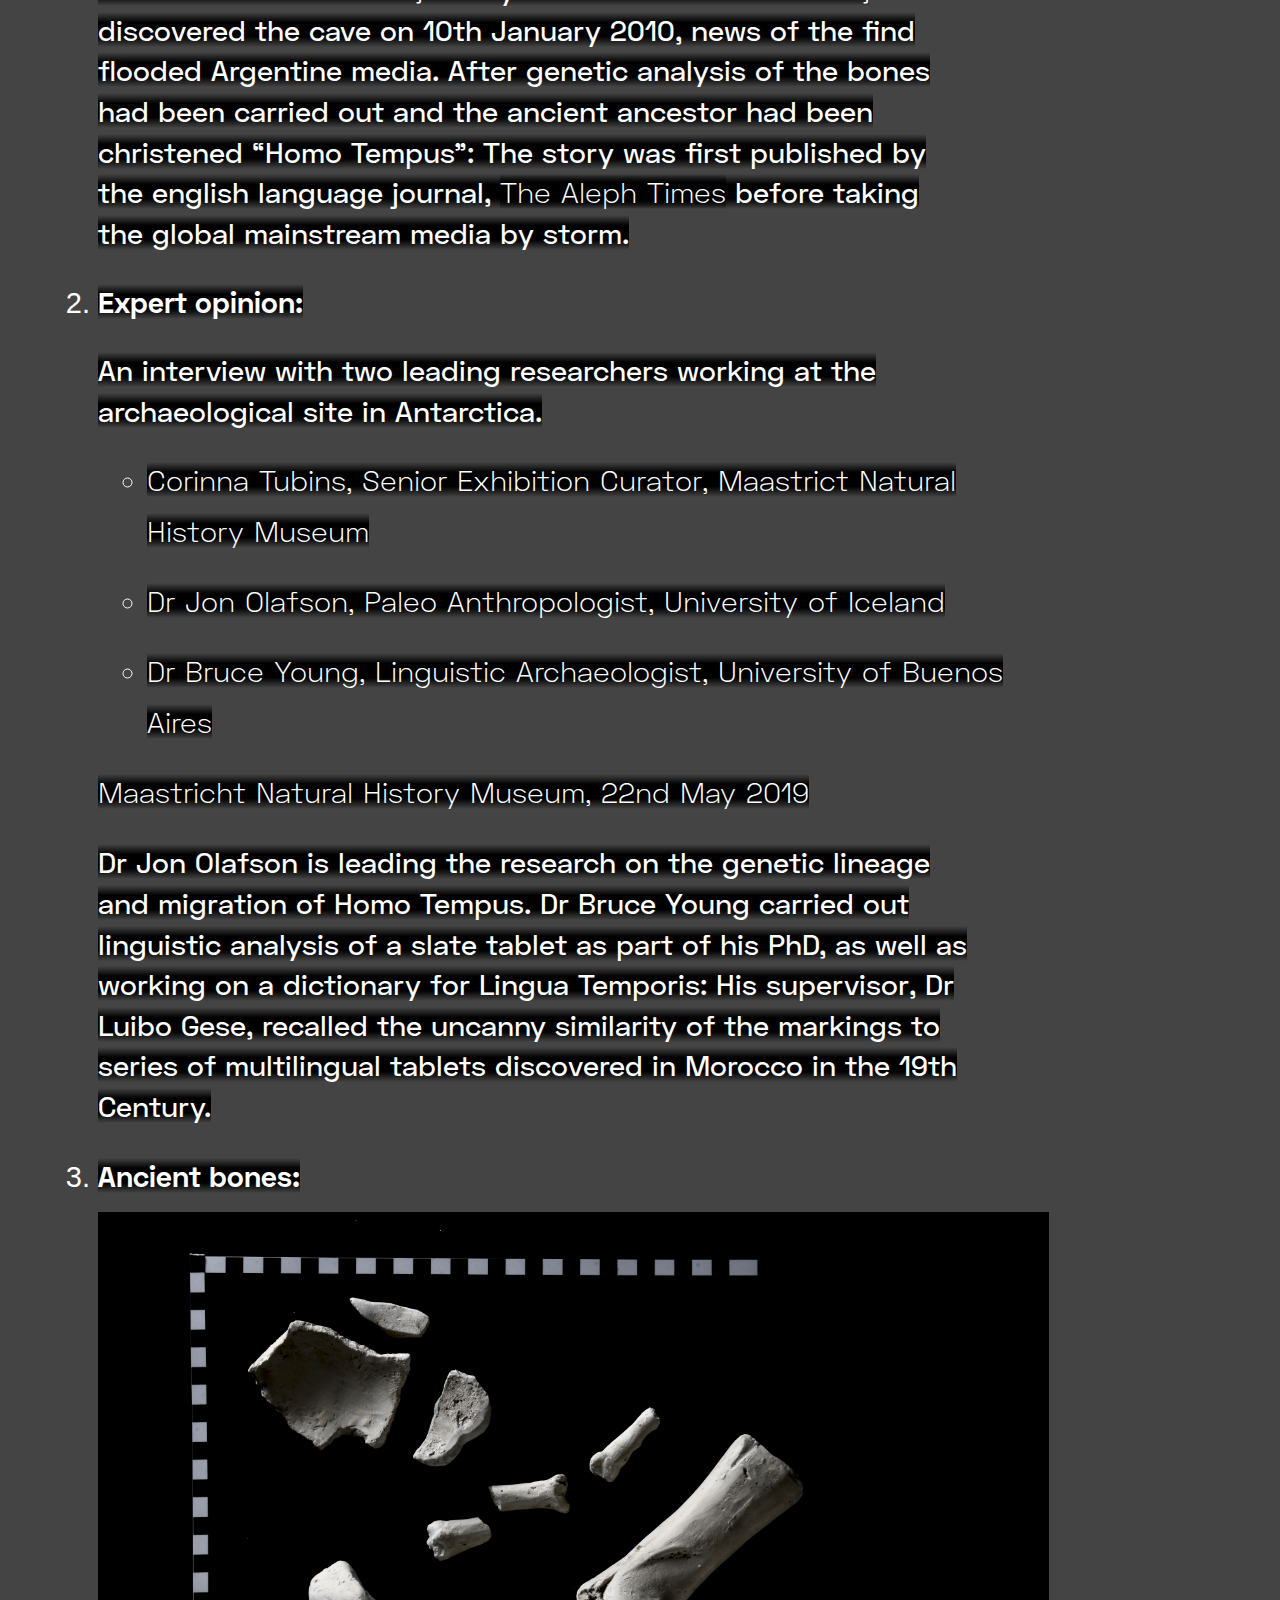
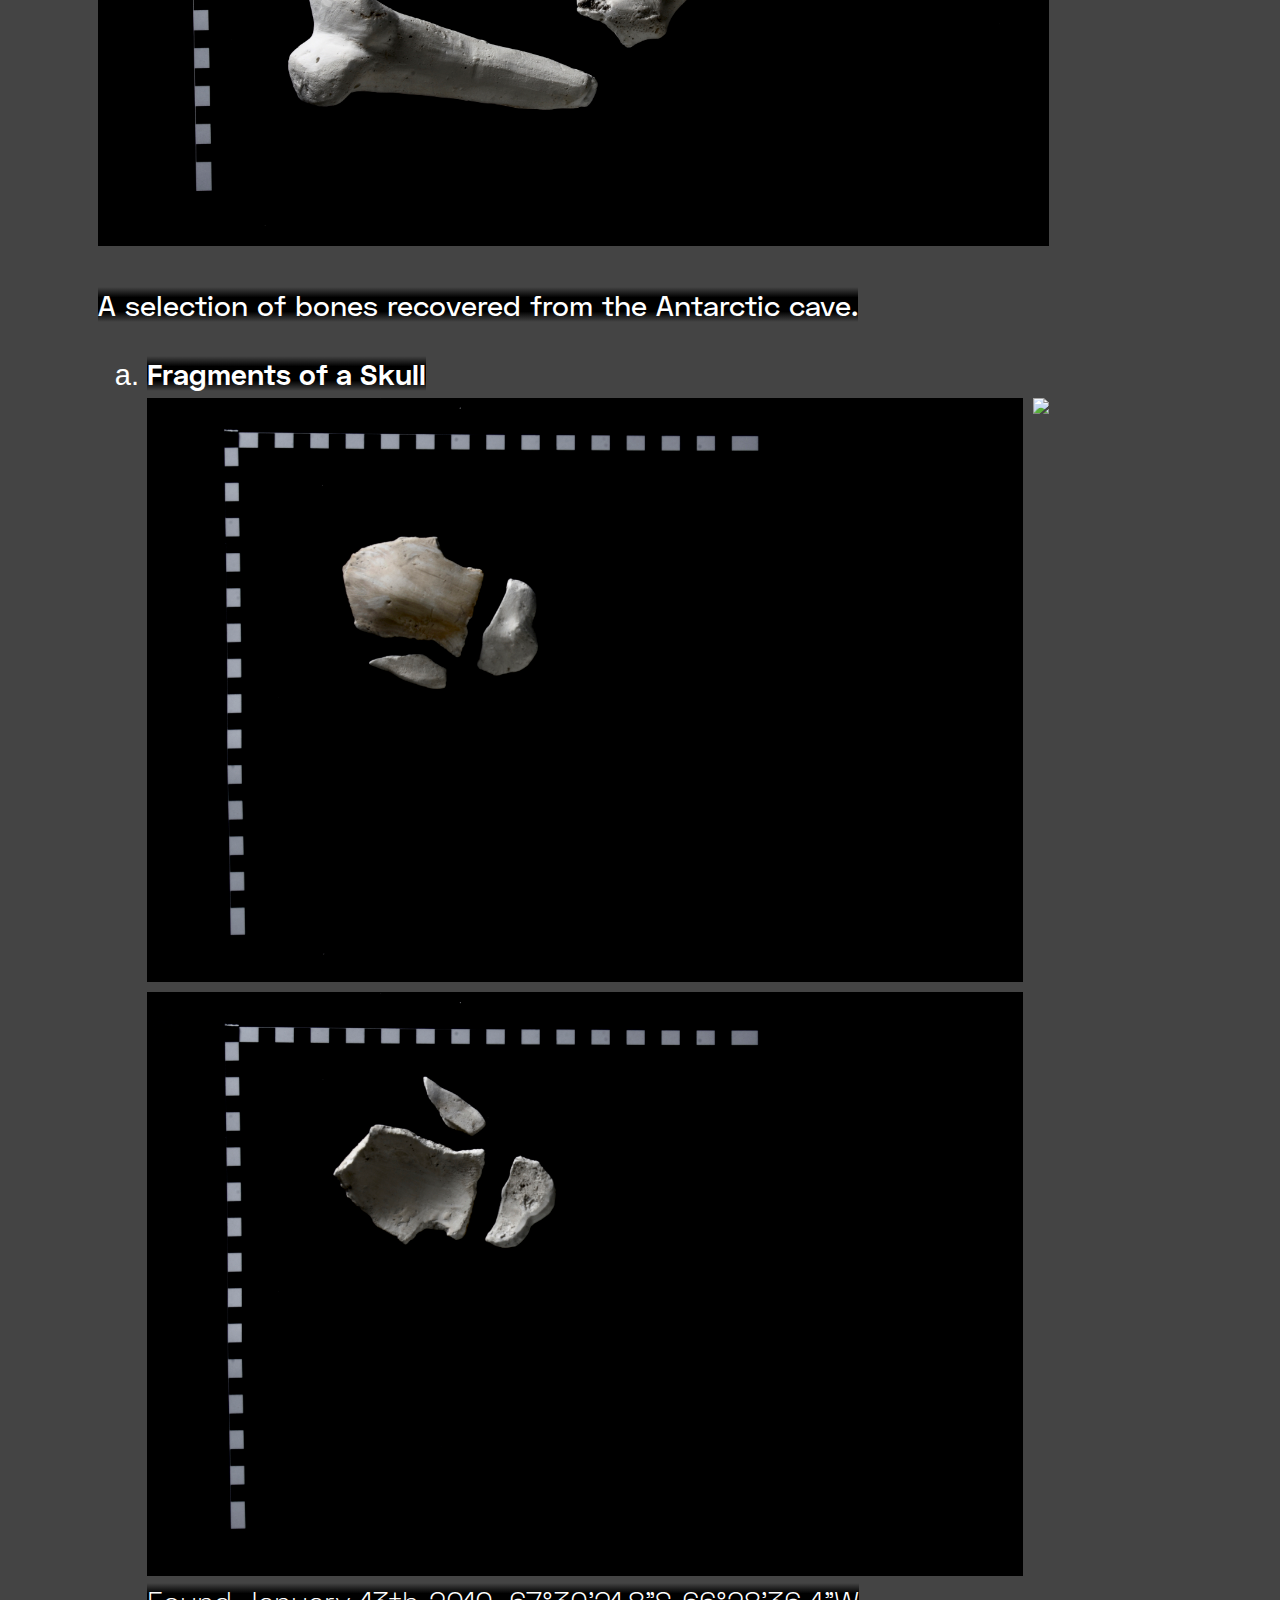
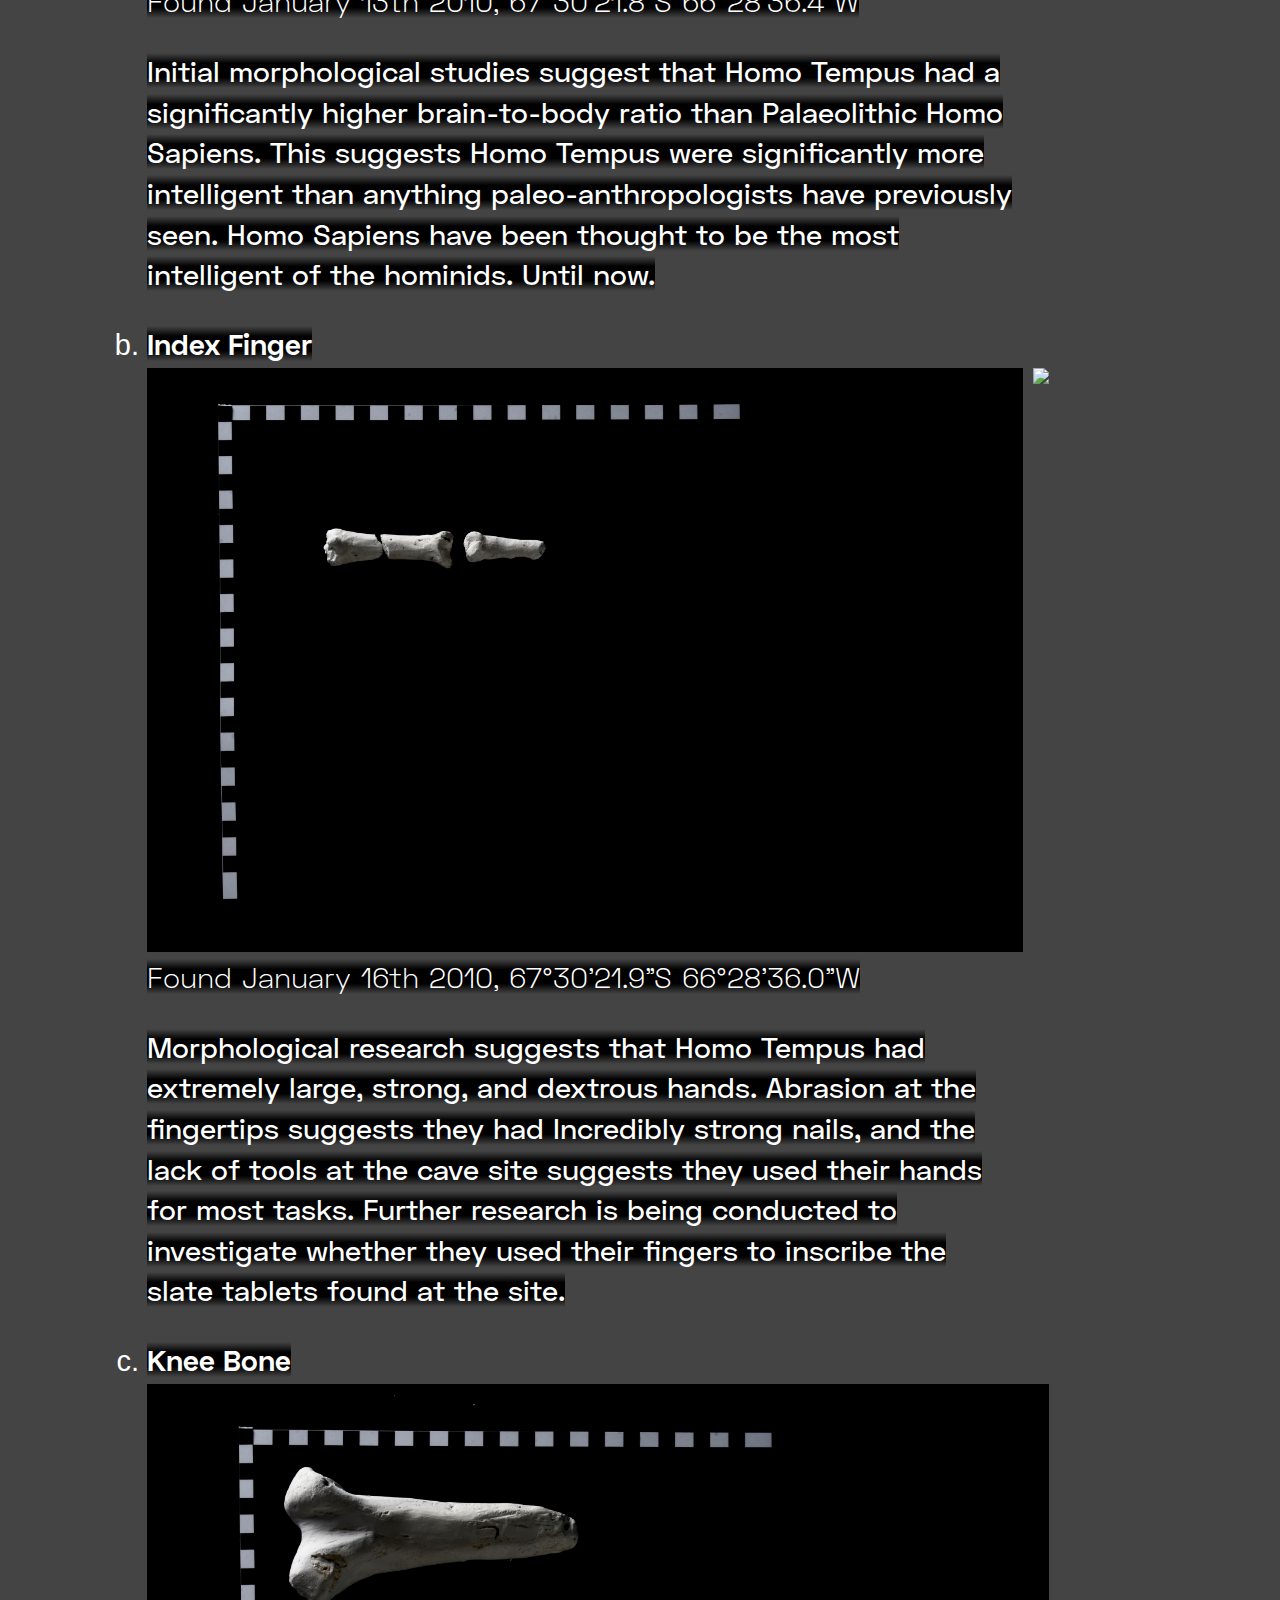
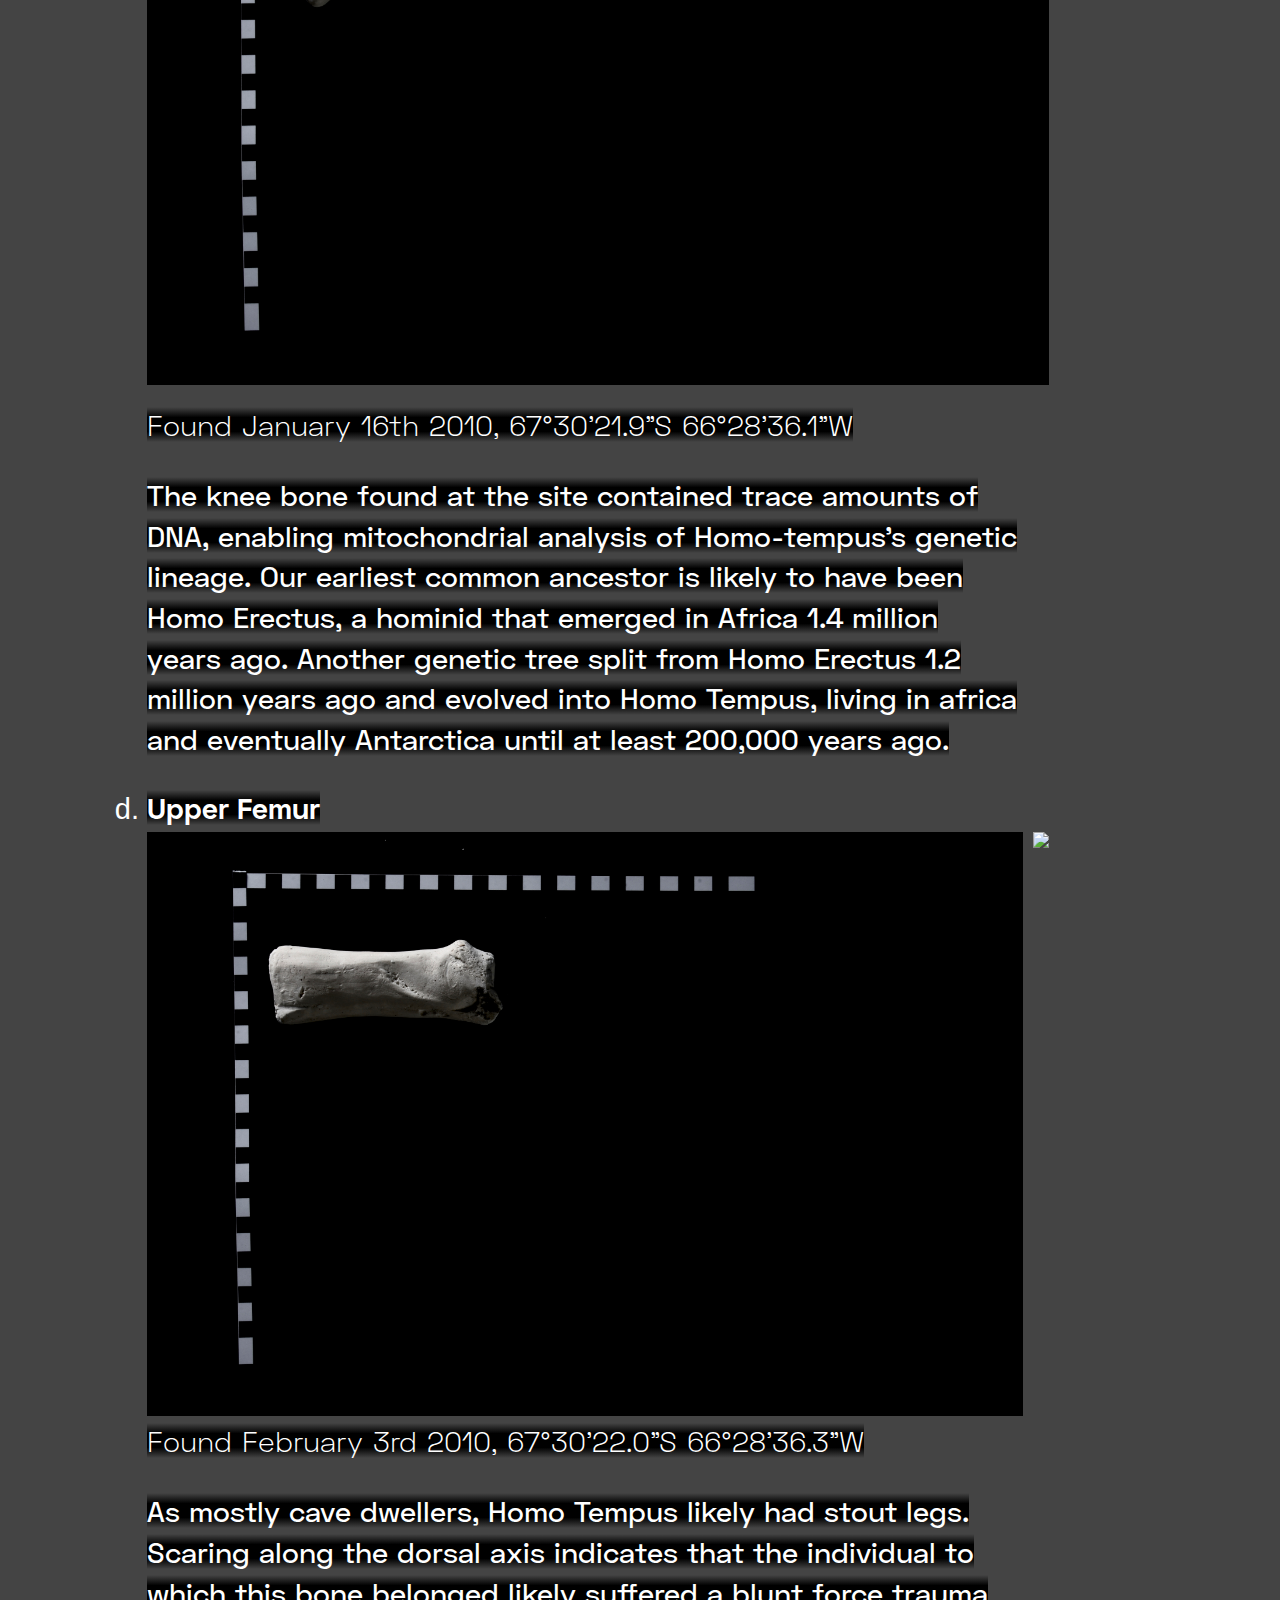
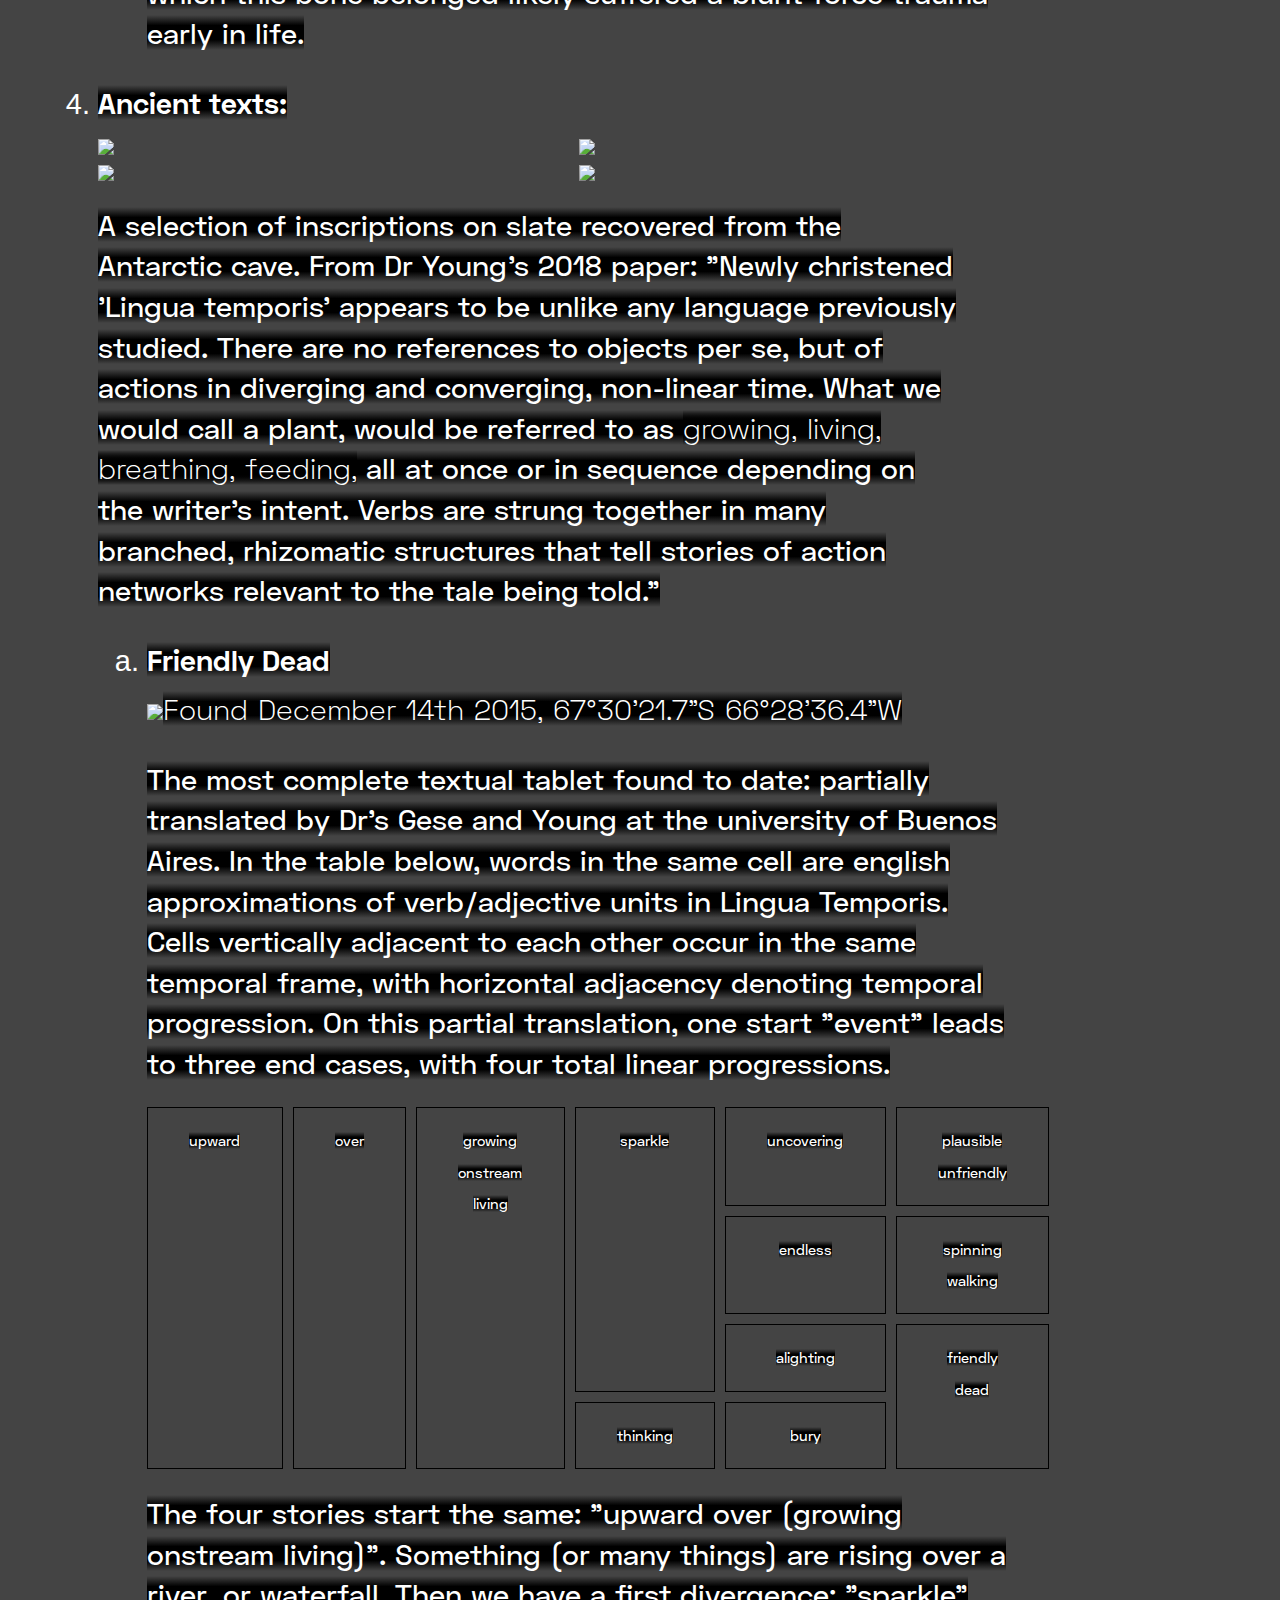
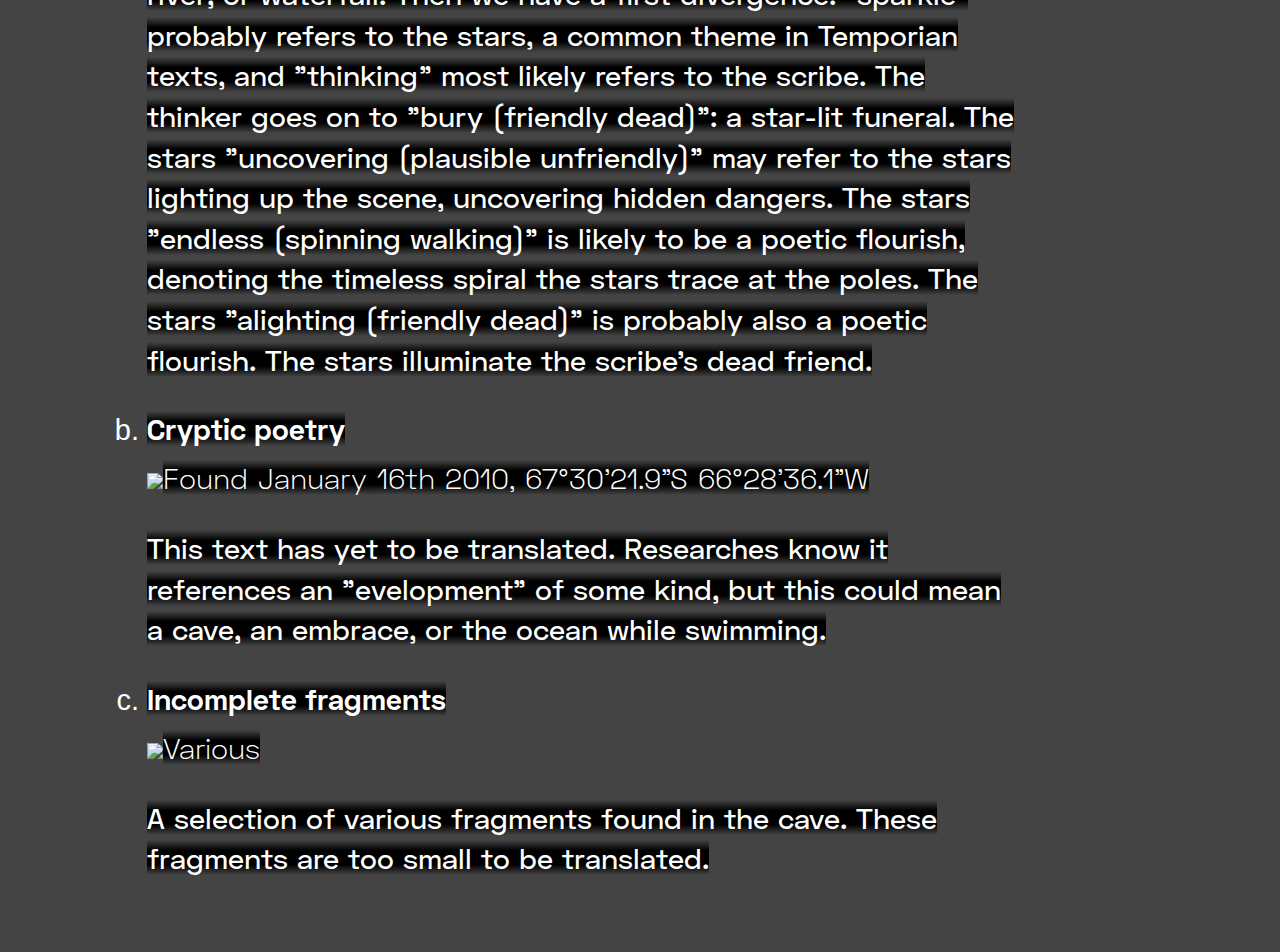
==== commit 44b4f05b: "Website" ====
--- a/leaflet/index.html
+++ b/leaflet/index.html
@@ -4,17 +4,22 @@
 <head>
     <meta charset="UTF-8">
     <meta name="viewport" content="width=device-width, user-scalable=no, initial-scale=1, maximum-scale=1">
-    <link rel="stylesheet" type="text/css" href="/thesis/grt.css">
+    <link rel="stylesheet" type="text/css" href="grt.css">
     <link rel="stylesheet" type="text/css" href="style.css">
+    <link rel="stylesheet" type="text/css" href="/up/style.css">
+    <script src="https://ajax.googleapis.com/ajax/libs/jquery/3.4.0/jquery.min.js"></script>
+    <script src="/up/span.js"></script>
+    <script>
+        
+
+    </script>
 </head>
 
 <body class="grt">
 
     <h1>Homo Tempus:</h1>
-    <img src="homo_tempus.jpg">
-    <img src="bone_and_slate/Bones_and_slate%20-%201.jpg">
     <h2>A study of past presence</h2>
-
+    <img class="bw" src="homo_tempus.jpg">
     <h3>Showing at Maastricht Natural History Museum:
         3rd June – 14th August 2019
     </h3>
@@ -26,8 +31,8 @@
     <ol>
         <li>
             <h4>A shocking discovery:</h4>
-            <p>Archive material documenting the original find.<br> <i>Cori Tunsuno for The Aleph Gazette, Buenos Aires, 5th May 2010.</i></p>
-            <p>After climate scientists, led by Professor Andrea Villares, discovered the cave on 10th January 2010, news of the find flooded Argentine media. After genetic analysis of the bones had been carried out and the ancient ancestor had been christened “Homo Tempus”: This article was published by the english language journal, <i>The Aleph Gazette</i>.</p>
+            <p>Archive material documenting the original find.<br> <i>Cori Tunsuno for The Aleph Times, Buenos Aires, 5th May 2010.</i></p>
+            <p>After climate scientists, led by Professor Andrea Villares, discovered the cave on 10th January 2010, news of the find flooded Argentine media. After genetic analysis of the bones had been carried out and the ancient ancestor had been christened “Homo Tempus”: The story was first published by the english language journal, <i>The Aleph Times</i> before taking the global mainstream media by storm.</p>
         </li>
 
         <li>
@@ -49,15 +54,20 @@
             <ol type="a">
                 <li>
                     <h5>Fragments of a Skull</h5>
-                    <img src="bone_and_slate/Bones_and_slate%20-%2024.jpg">
-                    <img src="bone_and_slate/Bones_and_slate%20-%2025.jpg">
-                    <img src="bone_and_slate/Bones_and_slate%20-%2017.jpg"><i>Found January 13th 2010, 67°30'21.8"S 66°28'36.4"W</i>
+                    <div class="images">
+                        <img src="bone_and_slate/Bones_and_slate%20-%2024.jpg">
+                        <img class="portrait" src="bone_and_slate/Bones_and_slate%20-%2017.jpg">
+                        <img src="bone_and_slate/Bones_and_slate%20-%2025.jpg">
+
+                    </div><i>Found January 13th 2010, 67°30'21.8"S 66°28'36.4"W</i>
                     <p>Initial morphological studies suggest that Homo Tempus had a significantly higher brain-to-body ratio than Palaeolithic Homo Sapiens. This suggests Homo Tempus were significantly more intelligent than anything paleo-anthropologists have previously seen. Homo Sapiens have been thought to be the most intelligent of the hominids. Until now.</p>
                 </li>
                 <li>
                     <h5>Index Finger</h5>
-                    <img src="bone_and_slate/Bones_and_slate%20-%2021.jpg">
-                    <img src="bone_and_slate/Bones_and_slate%20-%2016.jpg"><i>Found January 16th 2010, 67°30'21.9"S 66°28'36.0"W</i>
+                    <div class="images">
+                        <img src="bone_and_slate/Bones_and_slate%20-%2021.jpg">
+                        <img src="bone_and_slate/Bones_and_slate%20-%2016.jpg">
+                    </div><i>Found January 16th 2010, 67°30'21.9"S 66°28'36.0"W</i>
                     <p>Morphological research suggests that Homo Tempus had extremely large, strong, and dextrous hands. Abrasion at the fingertips suggests they had Incredibly strong nails, and the lack of tools at the cave site suggests they used their hands for most tasks. Further research is being conducted to investigate whether they used their fingers to inscribe the slate tablets found at the site.</p>
                 </li>
                 <li>
@@ -66,19 +76,21 @@
                     <p>The knee bone found at the site contained trace amounts of DNA, enabling mitochondrial analysis of Homo-tempus's genetic lineage. Our earliest common ancestor is likely to have been Homo Erectus, a hominid that emerged in Africa 1.4 million years ago. Another genetic tree split from Homo Erectus 1.2 million years ago and evolved into Homo Tempus, living in africa and eventually Antarctica until at least 200,000 years ago.</p>
                 </li>
                 <li>
-                    <h5>Upper Femur</h5><img src="bone_and_slate/Bones_and_slate%20-%2022.jpg">
-                    <img src="bone_and_slate/Bones_and_slate%20-%201%20(3).jpg"><i>Found February 3rd 2010, 67°30'22.0"S 66°28'36.3"W</i>
+                    <h5>Upper Femur</h5>
+                    <div class="images"><img src="bone_and_slate/Bones_and_slate%20-%2022.jpg">
+                        <img src="bone_and_slate/Bones_and_slate%20-%201%20(3).jpg"></div><i>Found February 3rd 2010, 67°30'22.0"S 66°28'36.3"W</i>
                     <p>As mostly cave dwellers, Homo Tempus likely had stout legs. Scaring along the dorsal axis indicates that the individual to which this bone belonged likely suffered a blunt force trauma early in life.</p>
                 </li>
             </ol>
         </li>
         <li>
             <h4>Ancient texts:</h4>
-            
-            <img src="bone_and_slate/Bones_and_slate%20-%2020.jpg">
-            <img src="bone_and_slate/Bones_and_slate%20-%2018.jpg">
-            <img src="bone_and_slate/Bones_and_slate%20-%202.jpg">
-            <img src="bone_and_slate/Bones_and_slate%20-%203.jpg">
+            <div class="images">
+                <img src="bone_and_slate/Bones_and_slate%20-%2020.jpg">
+                <img src="bone_and_slate/Bones_and_slate%20-%2018.jpg">
+                <img src="bone_and_slate/Bones_and_slate%20-%202.jpg">
+                <img src="bone_and_slate/Bones_and_slate%20-%203.jpg">
+            </div>
             <p>A selection of inscriptions on slate recovered from the Antarctic cave. From Dr Young's 2018 paper: "Newly christened 'Lingua temporis' appears to be unlike any language previously studied. There are no references to objects per se, but of actions in diverging and converging, non-linear time. What we would call a plant, would be referred to as <i>growing, living, breathing, feeding,</i> all at once or in sequence depending on the writer's intent. Verbs are strung together in many branched, rhizomatic structures that tell stories of action networks relevant to the tale being told."</p>
             <ol type="a">
                 <li>
@@ -87,45 +99,45 @@
                     <p>The most complete textual tablet found to date: partially translated by Dr's Gese and Young at the university of Buenos Aires. In the table below, words in the same cell are english approximations of verb/adjective units in Lingua Temporis. Cells vertically adjacent to each other occur in the same temporal frame, with horizontal adjacency denoting temporal progression. On this partial translation, one start "event" leads to three end cases, with four total linear progressions.</p>
                     <div class="language-table">
                         <div>
-                        <p>upward</p>
+                            <p>upward</p>
                         </div>
                         <div>
-                        <p>over</p>
+                            <p>over</p>
                         </div>
                         <div>
-                        <p>growing</p>
-                        <p>onstream</p>
-                        <p>living</p>
+                            <p>growing</p>
+                            <p>onstream</p>
+                            <p>living</p>
                         </div>
                         <div>
-                        <p>sparkle</p>
+                            <p>sparkle</p>
                         </div>
                         <div>
-                        <p>thinking</p>
+                            <p>thinking</p>
                         </div>
                         <div>
-                        <p>uncovering</p>
-                            </div>
+                            <p>uncovering</p>
+                        </div>
                         <div>
-                        <p>endless</p>
-                            </div>
+                            <p>endless</p>
+                        </div>
                         <div>
-                        <p>alighting</p>
-                            </div>
+                            <p>alighting</p>
+                        </div>
                         <div>
-                        <p>bury</p>
-                            </div>
+                            <p>bury</p>
+                        </div>
                         <div>
-                        <p>plausible</p>
-                        <p>unfriendly</p>
-                            </div>
+                            <p>plausible</p>
+                            <p>unfriendly</p>
+                        </div>
                         <div>
-                        <p>spinning</p>
-                        <p>walking</p>
-                            </div>
+                            <p>spinning</p>
+                            <p>walking</p>
+                        </div>
                         <div>
-                        <p>friendly</p>
-                        <p>dead</p>
+                            <p>friendly</p>
+                            <p>dead</p>
                         </div>
                     </div>
                     <p>The four stories start the same: "upward over (growing onstream living)". Something (or many things) are rising over a river, or waterfall. Then we have a first divergence: "sparkle" probably refers to the stars, a common theme in Temporian texts, and "thinking" most likely refers to the scribe. The thinker goes on to "bury (friendly dead)": a star-lit funeral. The stars "uncovering (plausible unfriendly)" may refer to the stars lighting up the scene, uncovering hidden dangers. The stars "endless (spinning walking)" is likely to be a poetic flourish, denoting the timeless spiral the stars trace at the poles. The stars "alighting (friendly dead)" is probably also a poetic flourish. The stars illuminate the scribe's dead friend.</p>
--- a/leaflet/grt.css
+++ b/leaflet/grt.css
@@ -0,0 +1,96 @@
+.grt {
+	max-width: 1000px;
+	font-family: "Helvetica Neue", Helvetica, Arial, sans-serif;
+	font-size: 29px;
+	line-height: 49px;
+	padding: 30px;
+}
+.grt h1 {
+	font-size: 60px;
+	line-height: 94px;
+	margin-bottom: 49px;
+}
+.grt .title {
+	font-size: 76px;
+	line-height: 117px;
+	margin-bottom: 49px;
+}
+.grt h2 {
+	font-size: 47px;
+	line-height: 75px;
+	margin-top: 79px;
+	margin-bottom: 30px;
+}
+.grt h3 {
+	font-size: 37px;
+	line-height: 61px;
+	margin-top: 49px;
+	margin-bottom: 19px;
+}
+.grt h4 {
+	font-size: 29px;
+	line-height: 49px;
+	font-weight: bold;
+	margin-bottom: 12px;
+}
+.grt p, .grt ul, .grt ol, .grt blockquote, .grt pre, .grt .alert, .grt .note, .grt .box, .grt .footnotes {
+	margin-bottom: 24px;
+    margin-top: 24px;
+}
+.grt ul, .grt ol {
+	margin-left: 49px;
+}
+.grt li {
+	margin-bottom: 19px;
+}
+.grt blockquote {
+	padding-left: 30px;
+	border-style: solid;
+	border-color: rgba(0,0,0,0.15);
+	border-width: 0 0 0 12px;
+}
+.grt sub, .grt sup {
+	padding: 0 1px;
+}
+.grt code, .grt pre, .grt kbd {
+	font-size: 26px;
+}
+.grt code {
+	background-color: rgba(0,0,0,0.08);
+	padding: 6px 7px;
+	border-radius: 12px;
+	margin: 0 1px;
+}
+.grt pre {
+	padding: 19px;
+	border-style: solid;
+	border-color: rgba(0,0,0,0.15);
+	border-width: 0 0 0 12px;
+}
+.grt kbd {
+	background-color: #fff;
+	padding: 6px 7px;
+	border-radius: 7px;
+	box-shadow: 0 0 7px 0 rgba(0,0,0,0.45);
+	margin: 0 1px;
+}
+.grt .alert, .grt .note, .grt .box {
+	padding: 30px;
+}
+.grt .footnotes {
+	font-size: 23px;
+	line-height: 40px;
+	padding-top: 30px;
+	border-top: 1px dotted rgba(0,0,0,0.15);
+}
+.grt .footnotes p {
+	margin-bottom: 30px;
+}
+.grt ul ul, .grt ul ol, .grt ol ul, .grt ol ol, .grt blockquote.right p, .grt blockquote.left p, .grt .alert :last-child, .grt .note :last-child, .grt .box :last-child, .grt .footnotes :last-child {
+	margin-bottom: 0;
+}
+@media all and (min-width: 1098px) {
+	.grt {
+		padding: 49px;
+	}
+}--- a/leaflet/style.css
+++ b/leaflet/style.css
@@ -1,4 +1,35 @@
-.language-table{
+body{
+    background: #444;
+}
+
+.images{
+    display: grid;
+    grid-template-columns: auto auto;
+    grid-template-rows: auto;
+    grid-auto-flow: dense;
+    grid-gap: 10px;
+    justify-items: stretch;
+    align-items: stretch;
+}
+
+.images img {
+  transition: transform .5s ease-in-out,
+            box-shadow .5s ease-in-out,
+      z-index 1s ease;/* Animation */
+}
+
+.images img:hover {
+    z-index: 99;
+  transform: scale(1.5);
+box-shadow: 8px 8px 10px black;
+}
+
+.portrait{
+    grid-row: span 2;
+}
+    
+    
+    .language-table{
     display: grid;
     grid-template-columns: auto auto auto auto auto auto;
     grid-template-rows: auto auto auto auto;
@@ -12,6 +43,10 @@
 
 img{
     max-width: 100%;
+}
+
+i {
+    font-family: "Space Grotesk Light", Helvetica, sans-serif;
 }
 
 
--- a/up/style.css
+++ b/up/style.css
@@ -0,0 +1,622 @@
+@font-face {
+    font-family: SpaceFont;
+    src: url("SpaceGrotesk-Medium.otf") format("opentype");
+}
+
+@font-face {
+    font-family: SpaceFontLight;
+    src: url("SpaceGrotesk-Light.otf") format("opentype");
+}
+
+@font-face {
+    font-family: SpaceFontBold;
+    src: url("SpaceGrotesk-Bold.otf") format("opentype");
+}
+
+@font-face {
+    font-family: BeatriceDisplayLight;
+    src: url("BeatriceDisplay-Light.otf") format("opentype");
+}
+
+@font-face {
+    font-family: Executive;
+    src: url("Executive-Regular.ttf") format("truetype");
+}
+
+* {
+    vertical-align: baseline;
+    font-weight: inherit;
+    font-family: inherit;
+    font-style: inherit;
+    font-size: 100%;
+    border: 0 none;
+    outline: 0;
+    padding: 0;
+    margin: 0;
+    z-index: inherit;
+    transition: transform .4s ease-in-out;
+}
+
+html {
+    font-size: 36px;
+    font-smoothing: antialiased;
+    text-rendering: optimizeLegibility;
+}
+
+body {
+    padding: 5px;
+    font-size: calc(12px + (32 - 14) * ((100vw - 300px) / (1920 - 300)));
+}
+
+h1,
+h2,
+h3,
+p,
+blockquote {
+    line-height: 1.4em;
+}
+
+h4,h5{
+    font-family: SpaceFontBold;
+}
+
+i{
+    font-family: SpaceFontLight;
+}
+
+h1 {
+    font-size: 3em;
+}
+
+.grid-container h1{
+    line-height: 2em;
+    padding-top: 1em;
+}
+
+h2 {
+    font-size: 2.6em;
+}
+
+h3 {
+    font-size: 2.2em;
+}
+
+blockquote {
+    font-size: 1.2em;
+}
+
+p {
+    font-size: 1em;
+    max-width: 600px;
+}
+
+.title {
+    font-size: 4em;
+}
+
+
+.skew {
+    -webkit-transform: skew(1deg, 4deg);
+    -moz-transform: skew(1deg, 4deg);
+    -ms-transform: skew(1deg, 4deg);
+    -o-transform: skew(1deg, 4deg);
+    -transform: skew(1deg, 4deg);
+}
+
+span {
+    background: linear-gradient(to bottom, #0000 0%, #000f 30%,#000f 70%, #0000 100%);
+    background-clip:content-box;
+}
+
+.test {
+    justify-self: center;
+    align-self: center;
+}
+
+h1,
+h2,
+h3,
+pre, a {
+    font-family: 'BeatriceDisplayLight', Helvetica Neue, Helvetica, Arial, sans-serif;
+    font-style: normal;
+    font-variant: normal;
+    font-weight: 700;
+}
+
+p {
+    font-family: 'SpaceFont', sans-serif;
+    font-style: normal;
+    font-variant: normal;
+    font-weight: 400;
+}
+
+a{
+    
+}
+
+blockquote {
+    font-family: 'SpaceFont', sans-serif;
+    font-style: normal;
+    font-variant: normal;
+    font-weight: 400;
+    max-width: 600px;
+}
+
+.hover-over {
+    display: block;
+    position: relative;
+    left: 0;
+    z-index: 100;
+    padding: 15px;
+    background-color: #000;
+}
+
+.hover-over-content {
+    font-size: 1em;
+    line-height: 1em;
+    display: none;
+    position: fixed;
+    bottom: 0;
+    left: 50px;
+    background-color: #eeeb;
+    box-shadow: 10px -10px 16px 3px rgba(0, 0, 0, 0.2);
+    max-width: 90vw;
+    z-index: 200;
+    -webkit-backdrop-filter: blur(5px);
+    opacity: 0;
+
+}
+
+.hover-over-content p {
+    font-size: 1.5em;
+    max-width: 90vw;
+}
+
+.hover-over-content h2 {
+    font-size: 2em;
+}
+
+
+
+.hover-over:hover {
+    background-color: #0006;
+    z-index: 200;
+}
+
+.hover-over:hover .hover-over-content {
+    display: block;
+    opacity: 1;
+}
+
+.desc {
+    padding: 15px;
+}
+
+body {
+    color: #fff;
+    overflow-x: hidden;
+
+}
+
+.black {
+    background-color: #000;
+    padding: 15px;
+}
+
+.background-alt {
+    background: radial-gradient(circle at 50% 100%, #FF7B2A 6vw, #C2000B 20vw, #7C401E 27vw, #100A54dd 27.8vw 28vw, #3CB5D2dd 28vw, #111 31vw);
+}
+
+.background {
+    height:100%;
+    background-image: url(Physics/milkyway_panorama_small.jpg);
+    background-size: cover;
+    background-position: 22% top;
+}
+.full-screen{
+    width: calc(100vw - ((5px + (15 - 5) * ((100vw - 300px) / (1600 - 300))))*2);
+    height: calc(100vh - ((5px + (15 - 5) * ((100vw - 300px) / (1600 - 300))))*2);
+    overflow: hidden;
+}
+.full-screen .grid-container{
+    grid-column: 2;
+    align-content: end;
+}
+
+.full-screen .main-grid{
+    position: relative;
+    bottom:0;
+    left:5px;
+    right:5px;
+}
+.filler {
+    height: calc(100vh - 100px);
+    grid-column: 1/-1;
+}
+
+.center {
+    position: relative;
+    top: 50%;
+    transform: translateY(-50%);
+    -webkit-transform: translateY(-50%);
+    -ms-transform: translateY(-50%);
+}
+
+#stars {
+    position: fixed;
+    float: left;
+    clear: both;
+    top: 0;
+    left: 0;
+    width: 100%;
+    height: 100%;
+    z-index: 0;
+}
+
+.full-width-video{
+    width:100%;
+}
+
+img,
+video { 
+    transition: all 1s ease;
+    max-width: 100%;
+    z-index: 50;
+}
+
+.aspect-ratio {
+    position: relative;
+    width: 100%;
+    height: 0;
+    padding-bottom: 56.25%;
+}
+
+iframe {
+    width: 100%;
+}
+
+.aspect-ratio iframe {
+    position: absolute;
+    width: 100%;
+    height: 100%;
+    left: 0;
+    top: 0;
+}
+
+.bw{
+    -webkit-filter: grayscale(1);
+    filter: grayscale(1);
+}
+
+.invert {
+    -webkit-filter: invert(1);
+    filter: invert(1);
+}
+
+.invert.bw{
+    -webkit-filter: invert(1) grayscale(1);
+    filter: invert(1) grayscale(1);
+}
+
+.main-grid {
+    height: 100%;
+    display: grid;
+    grid-template-columns: 40px auto;
+    padding: calc(5px + (15 - 5) * ((100vw - 300px) / (1600 - 300)));
+    grid-gap: calc(5px + (15 - 5) * ((100vw - 300px) / (1600 - 300)));
+    grid-auto-flow: row;
+    z-index: 100;
+}
+
+.grid-container {
+    grid-column: 2;
+    display: grid;
+    grid-template-columns: repeat(auto-fill, minmax(175px, auto));
+    grid-gap: calc(5px + (15 - 5) * ((100vw - 300px) / (1600 - 300)));
+    grid-auto-flow: row;
+    z-index: 100;
+}
+
+.grid-containter * {
+    z-index: 100;
+}
+
+.sub-grid {
+    max-width: 100%;
+    display: grid;
+    grid-gap: calc(5px + (15 - 5) * ((100vw - 300px) / (1600 - 300)));
+    grid-auto-flow: dense;
+    z-index: 100;
+}
+
+a > span {
+    background: linear-gradient(to left, #0000 0%, #000f 20%, #000f 70%, #0000 90%);
+    color: white;
+    line-height: 1.4em;
+}
+
+a > span:hover {
+    background: linear-gradient(to left, #99e0 0%, #99e6 20%, #99e6 70%, #99e0 90%);
+    color: black;
+    line-height: 1.4em;
+}
+
+a{
+    text-decoration: none;
+}
+
+.variant-one {
+    grid-template-columns: auto calc(50vw - 45px);
+}
+
+.variant-two {
+    grid-template-columns: calc(50vw - 45px) auto;
+}
+
+.variant-three {
+    grid-template-columns: auto;
+}
+
+
+.variant-four {
+    background-color: white;
+    position: fixed;
+    left:0;
+    width:50px;
+    padding-top:10px;
+    top:0;
+    grid-template-rows: min-content min-content min-content min-content 100vh;
+    justify-items: start;
+    
+}
+.variant-four a{
+    font-size: 1rem;
+    writing-mode: vertical-rl;
+    transform: rotate(180deg);
+}
+
+.content{
+    grid-column:2;
+    display: grid;
+    height:99vh;
+    align-content: end;
+    
+}
+
+
+.variant-three > h1,
+.variant-three > h2,
+.variant-three > p {
+    grid-column: 1;
+    justify-self: start;
+    text-align: left;
+}
+
+.variant-three > p {
+    justify-self: center;
+}
+
+.variant-three > img,
+.variant-three > video,
+.variant-three > iframe,
+.variant-three > .aspect-ratio {
+    grid-column: 1;
+    align-self: end;
+}
+
+.variant-one > h1,
+.variant-one > h2,
+.variant-one > p {
+    grid-column: 1;
+    justify-self: end;
+    text-align: right;
+}
+
+.variant-one > img,
+.variant-one > video,
+.variant-one > iframe,
+.variant-one > .aspect-ratio {
+    grid-row: span 2;
+    grid-column: 2;
+    justify-self: start;
+}
+
+.variant-two > h1,
+.variant-two > h2,
+.variant-two > p {
+    grid-column: 2;
+    justify-self: start;
+    text-align: left;
+}
+
+.variant-two > img,
+.variant-two > video,
+.variant-two > iframe,
+.variant-two > .aspect-ratio {
+    grid-row: span 2;
+    grid-column: 1;
+    justify-self: end;
+    align-self: end;
+}
+
+.variant-one > h1,
+.variant-one > h2,
+.variant-one > p {
+    grid-column: 1;
+    justify-self: end;
+    text-align: right;
+}
+
+.circle {
+    border-radius: 50%;
+}
+
+
+h1 {
+    align-self: end;
+}
+
+h2 {
+    align-self: end;
+}
+
+.contrast {
+    filter: saturate(2)
+}
+
+.justify-end {
+    justify-self: end;
+}
+
+.justify-center {
+    justify-self: center;
+    justify-content: center;
+}
+
+p {
+    max-width: 30em;
+    align-self: start;
+}
+
+.full-width {
+    grid-column: 1 / -1;
+    justify-self: center;
+}
+
+.two-width {
+    grid-column: span 2;
+}
+
+.three-width {
+    grid-column: span 3;
+}
+
+.small-area {
+    grid-row: span 2;
+    grid-column: span 2;
+}
+
+.medium-area {
+    grid-row: span 3;
+    grid-column: span 3;
+}
+
+.minus-one-width {
+    grid-column: span -1;
+}
+
+@media only screen and (max-width: 600px) {
+    .grid-container {
+        grid-template-columns: 1fr 1fr 1fr;
+    }
+
+    .variant-one,
+    .variant-two {
+        grid-template-columns: auto auto;
+        grid-auto-rows: auto auto;
+    }
+
+    .variant-one {
+        grid-template-columns: calc(82vw - 45px) auto;
+    }
+
+    .variant-two {
+        grid-template-columns: auto calc(82vw - 45px);
+    }
+
+    .variant-one > h1,
+    .variant-one > h2 {
+        grid-column: 2;
+        text-align: right;
+        writing-mode: vertical-rl;
+    }
+
+    .variant-one > img,
+    .variant-one > video,
+    .variant-one > iframe,
+    .variant-one > .aspect-ratio {
+        grid-row: 1;
+        grid-column: 1;
+        justify-self: end;
+        align-self: end;
+    }
+
+    .variant-one > p {
+        grid-row: 2;
+        grid-column: span 2;
+        text-align: right;
+        justify-self: end;
+    }
+
+    .variant-two > h1,
+    .variant-two > h2 {
+        grid-column: 1;
+        text-align: right;
+        writing-mode: vertical-rl;
+        align-self: end;
+        transform: rotate(180deg);
+    }
+
+    .variant-two > img,
+    .variant-two > video,
+    .variant-two > iframe,
+    .variant-two > .aspect-ratio {
+        grid-row: 1;
+        grid-column: 2;
+        justify-self: start;
+        align-self: end;
+    }
+
+    .variant-two > p {
+        grid-row: 2;
+        grid-column: span 2;
+        text-align: left;
+        justify-self: start;
+    }
+}
+
+::-moz-selection,
+::selection {
+    background-color: #fff;
+    color: #222;
+}
+
+@media only screen and (max-width: 600px) {
+    .grid-container {
+        grid-template-columns: 1fr 1fr;
+    }
+
+    .three-width {
+        grid-column: 1 / -1;
+    }
+
+    /*
+
+    h1 {
+        font-size: 2em;
+        line-height: 2em;
+    }
+
+    h2 {
+        font-size: 1.5em;
+        line-height: 1em;
+    }
+
+    blockquote {
+        font-size: 1.2em;
+    }
+
+    
+
+    .desc p {
+        font-size: 1em;
+    }
+
+    .desc h2 {
+        font-size: 2em;
+    }*/
+
+    p {
+        max-width: 100vw;
+    }
+}
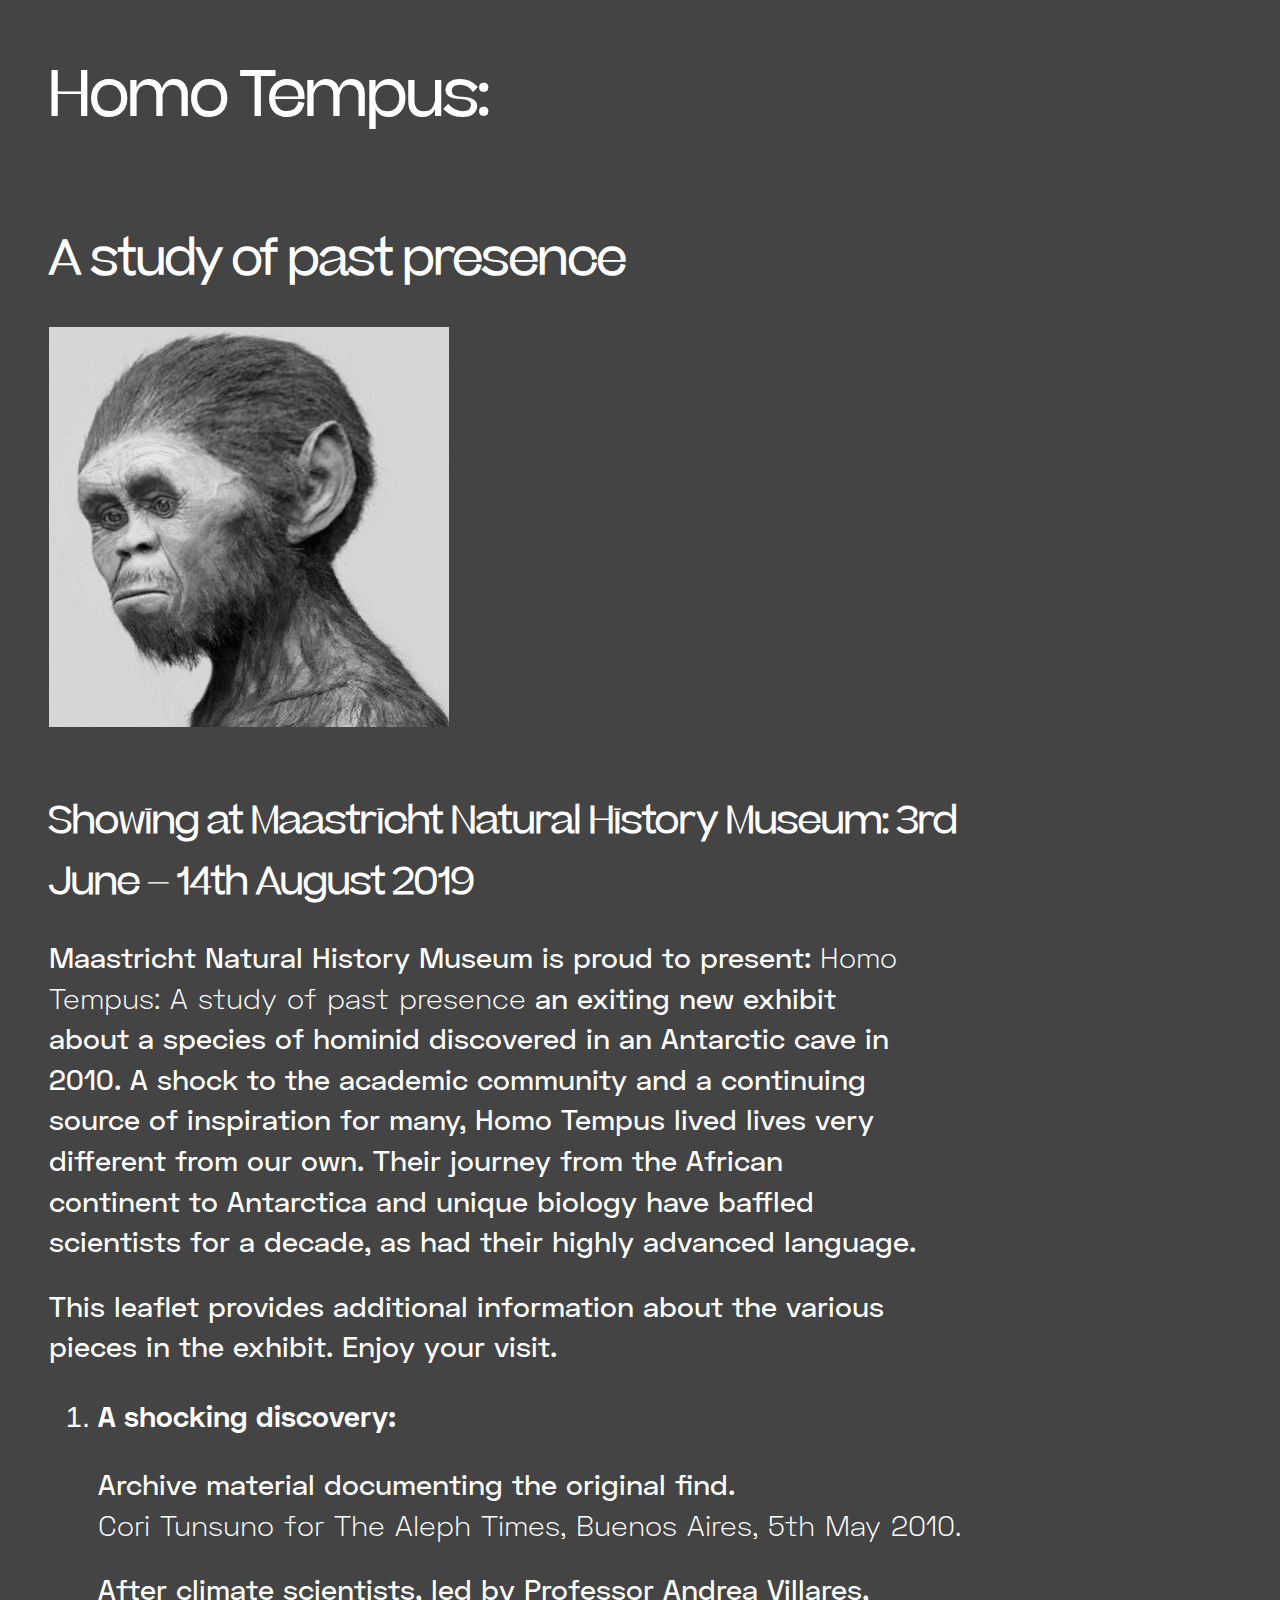
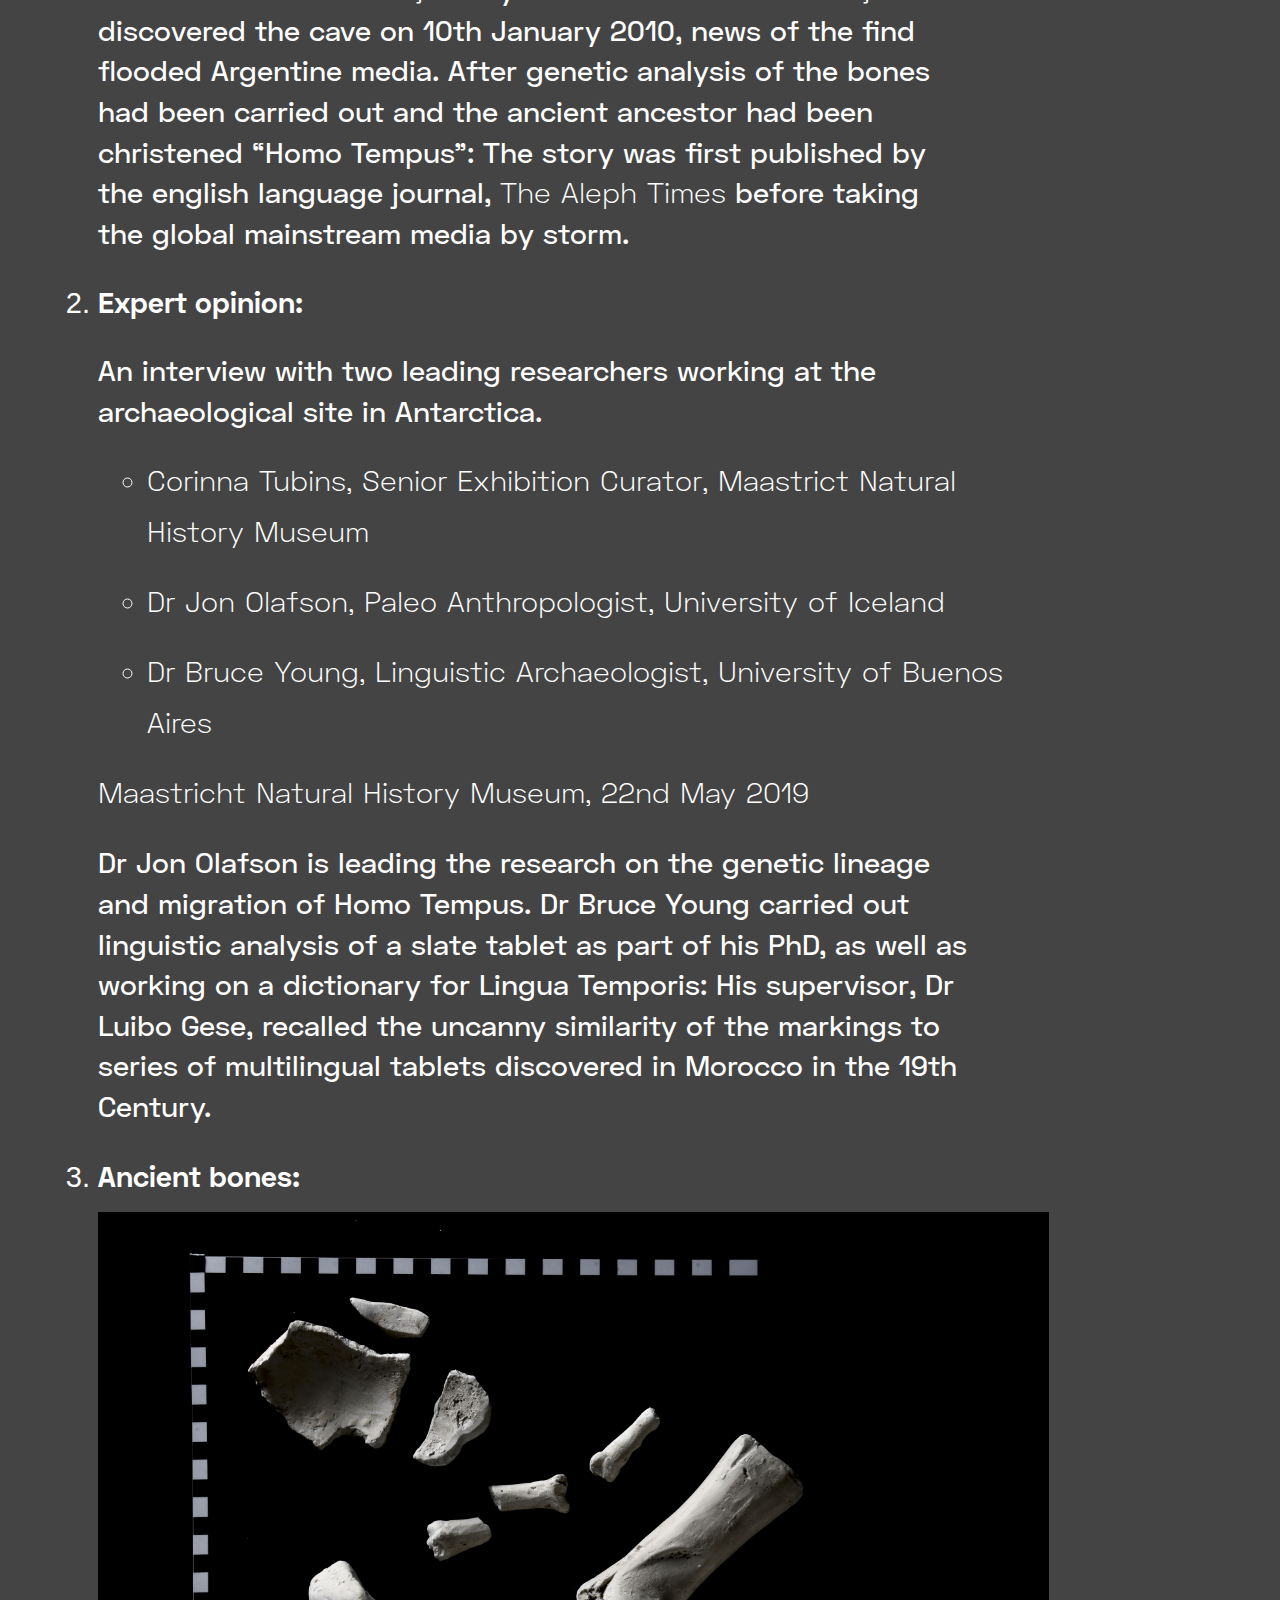
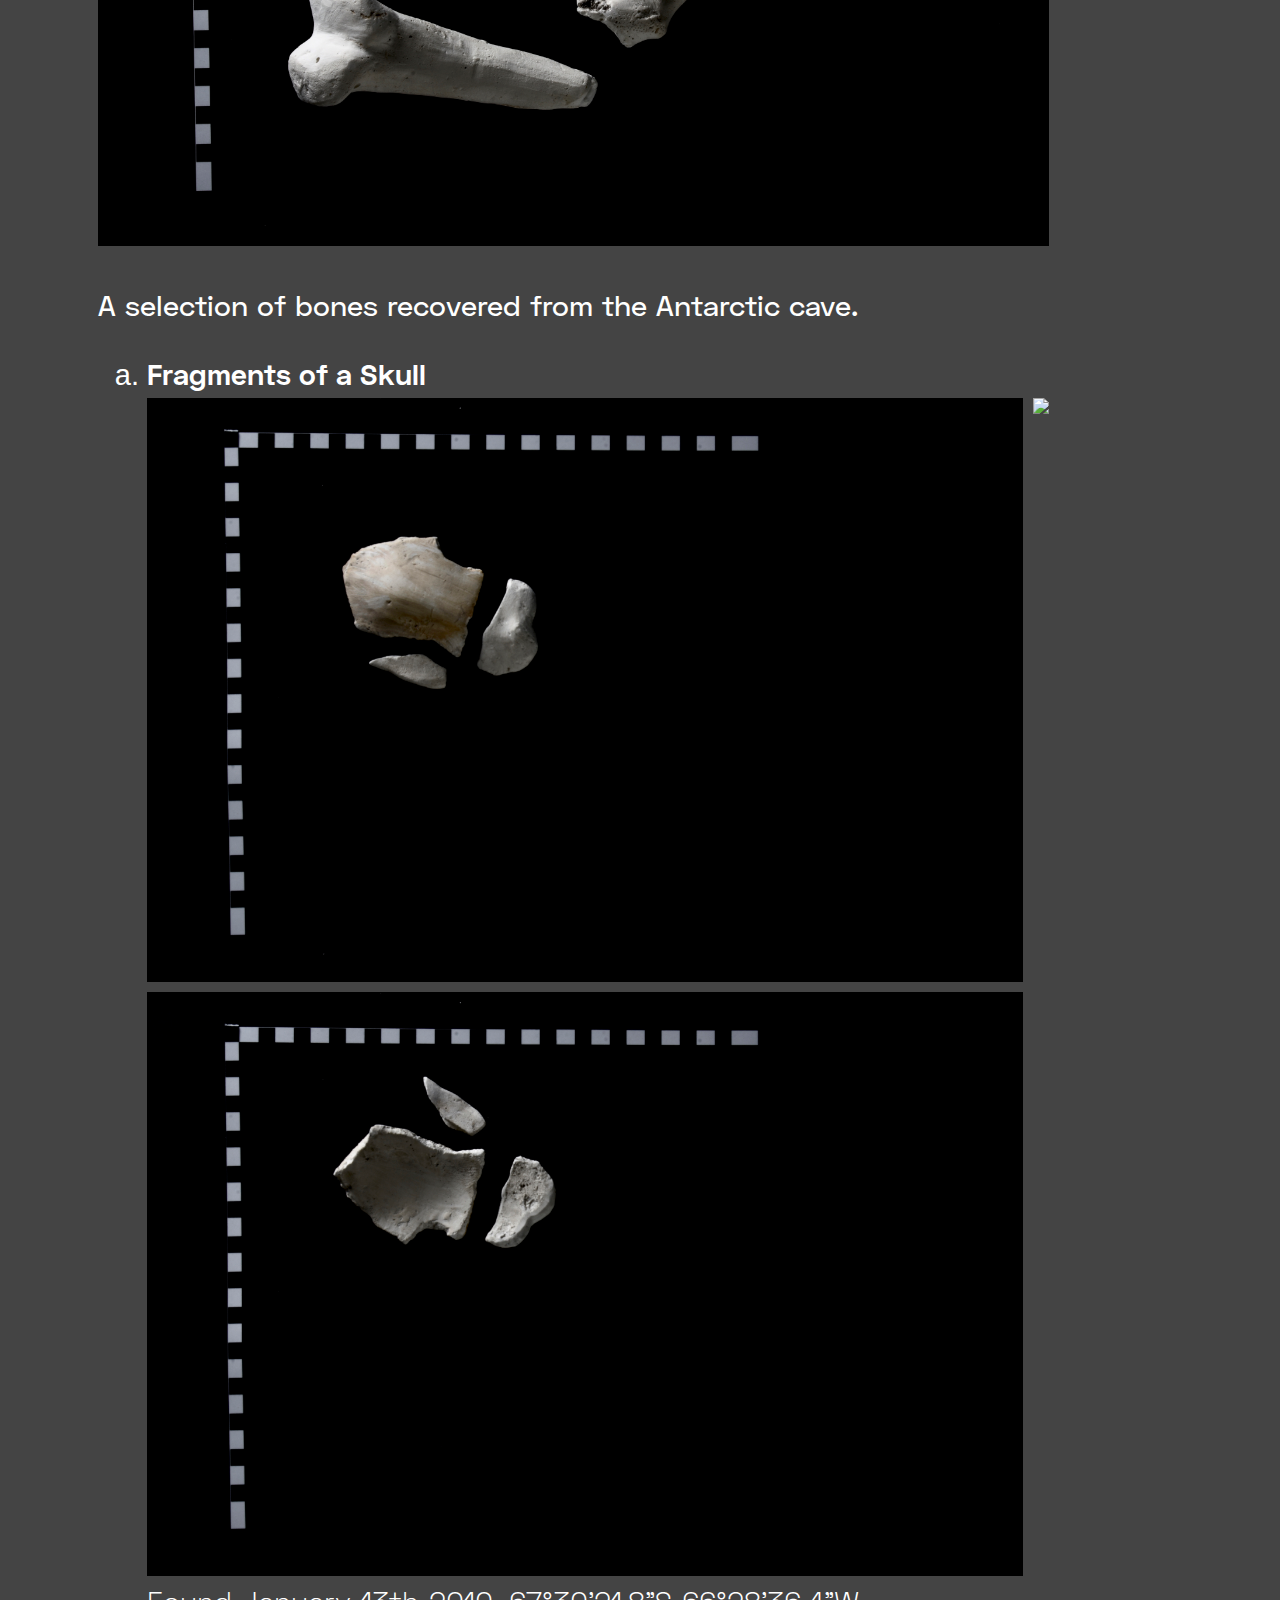
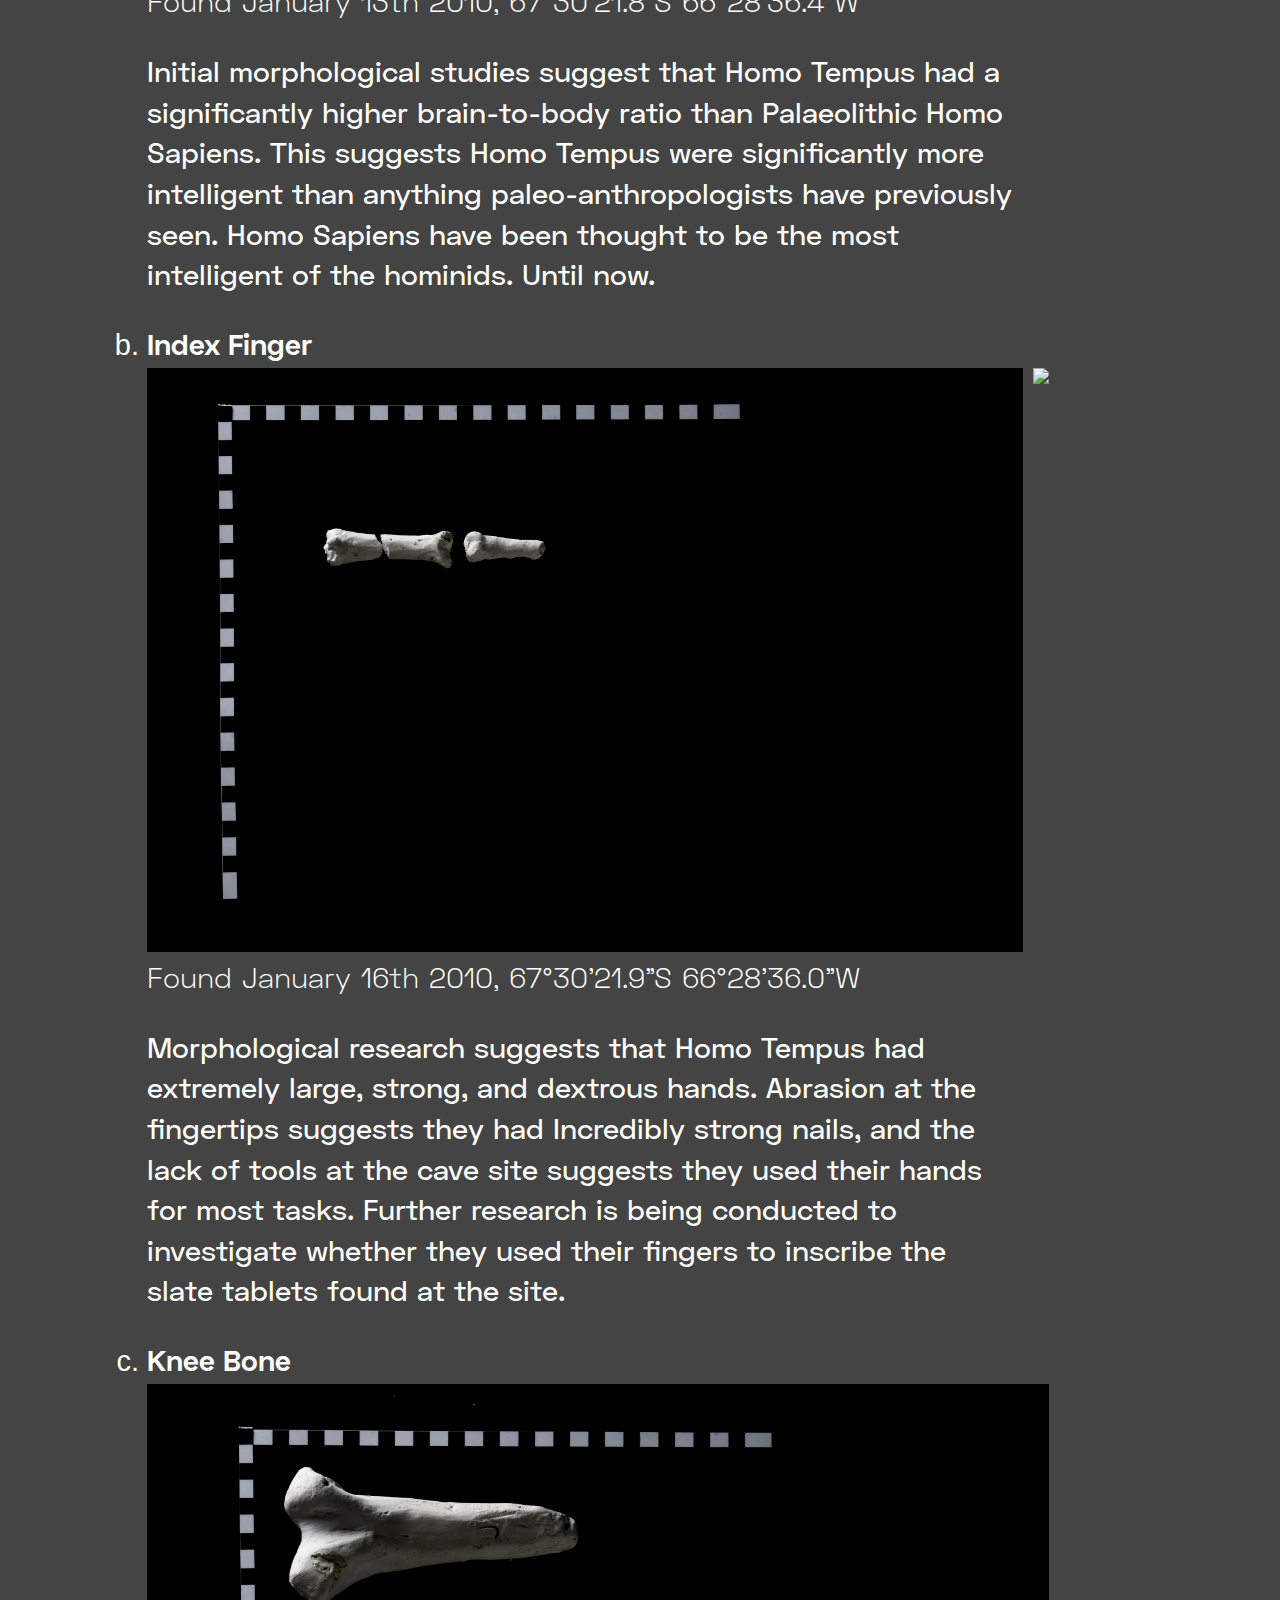
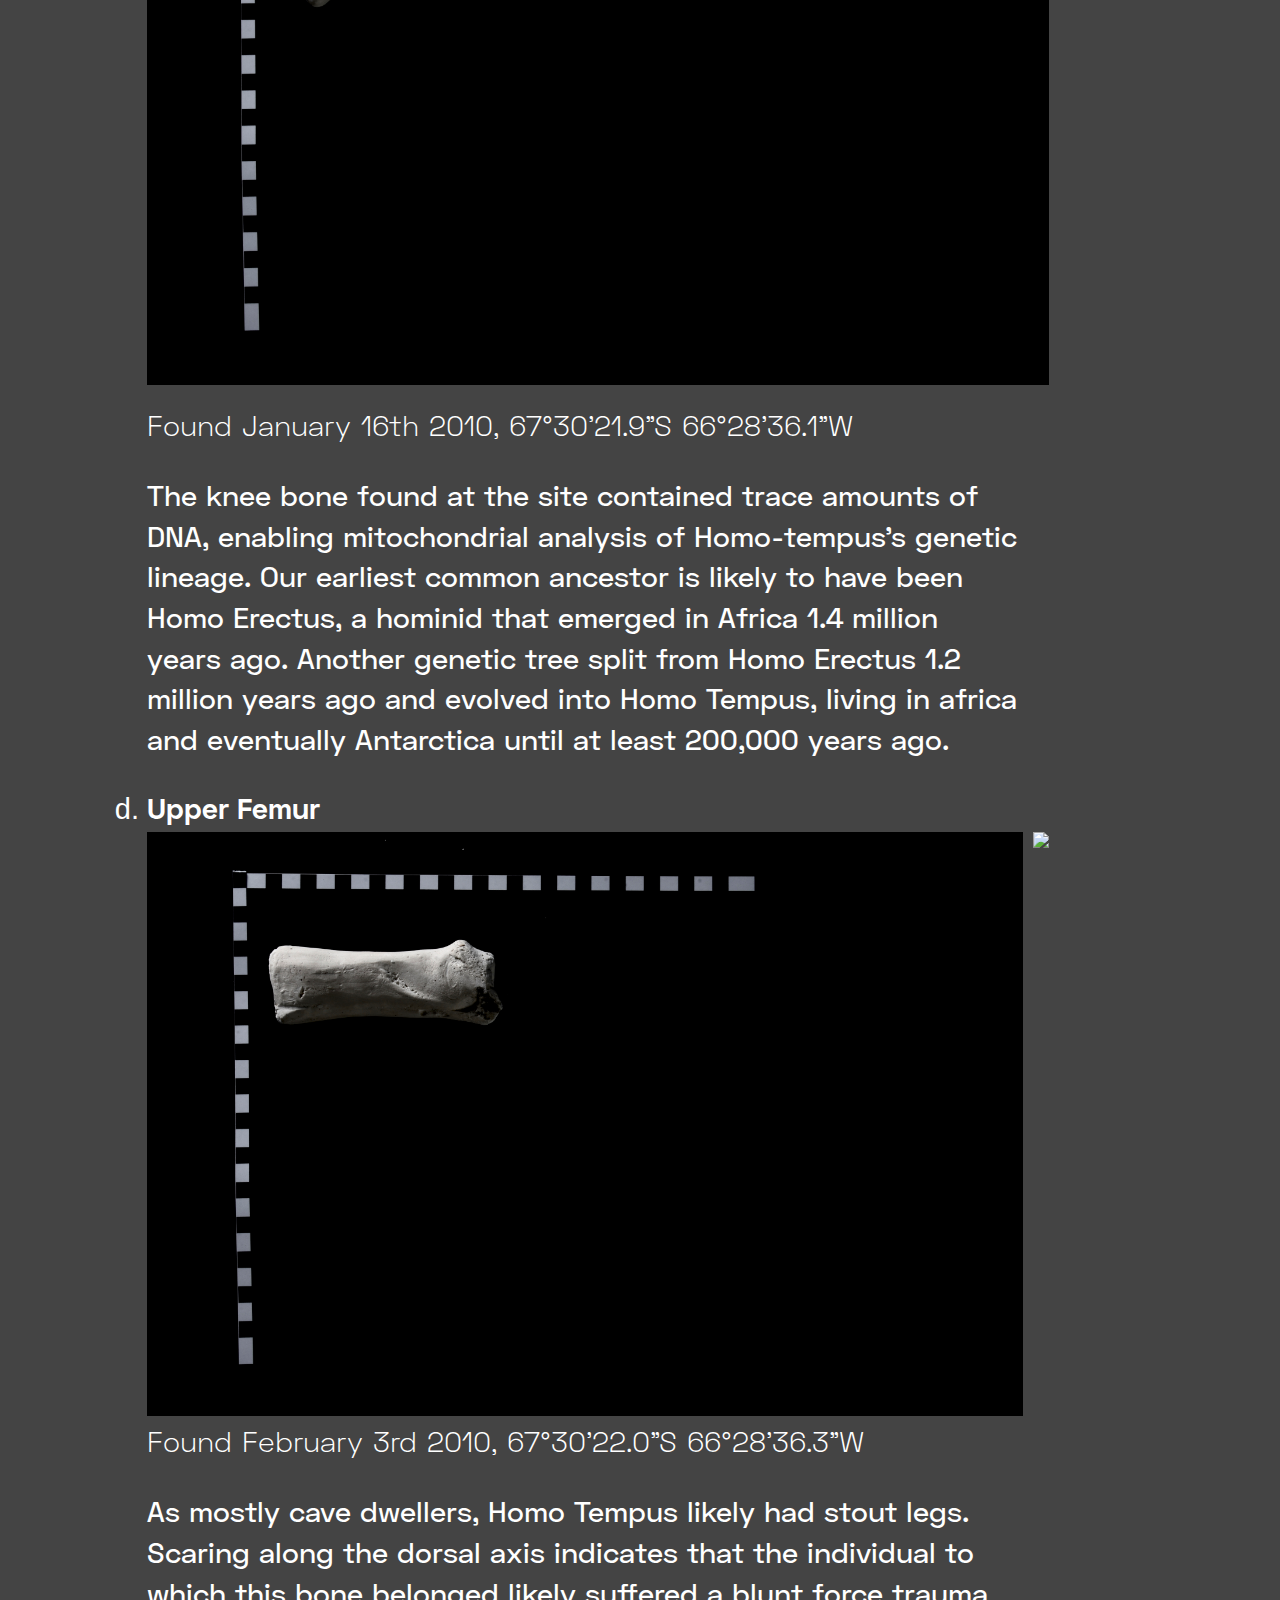
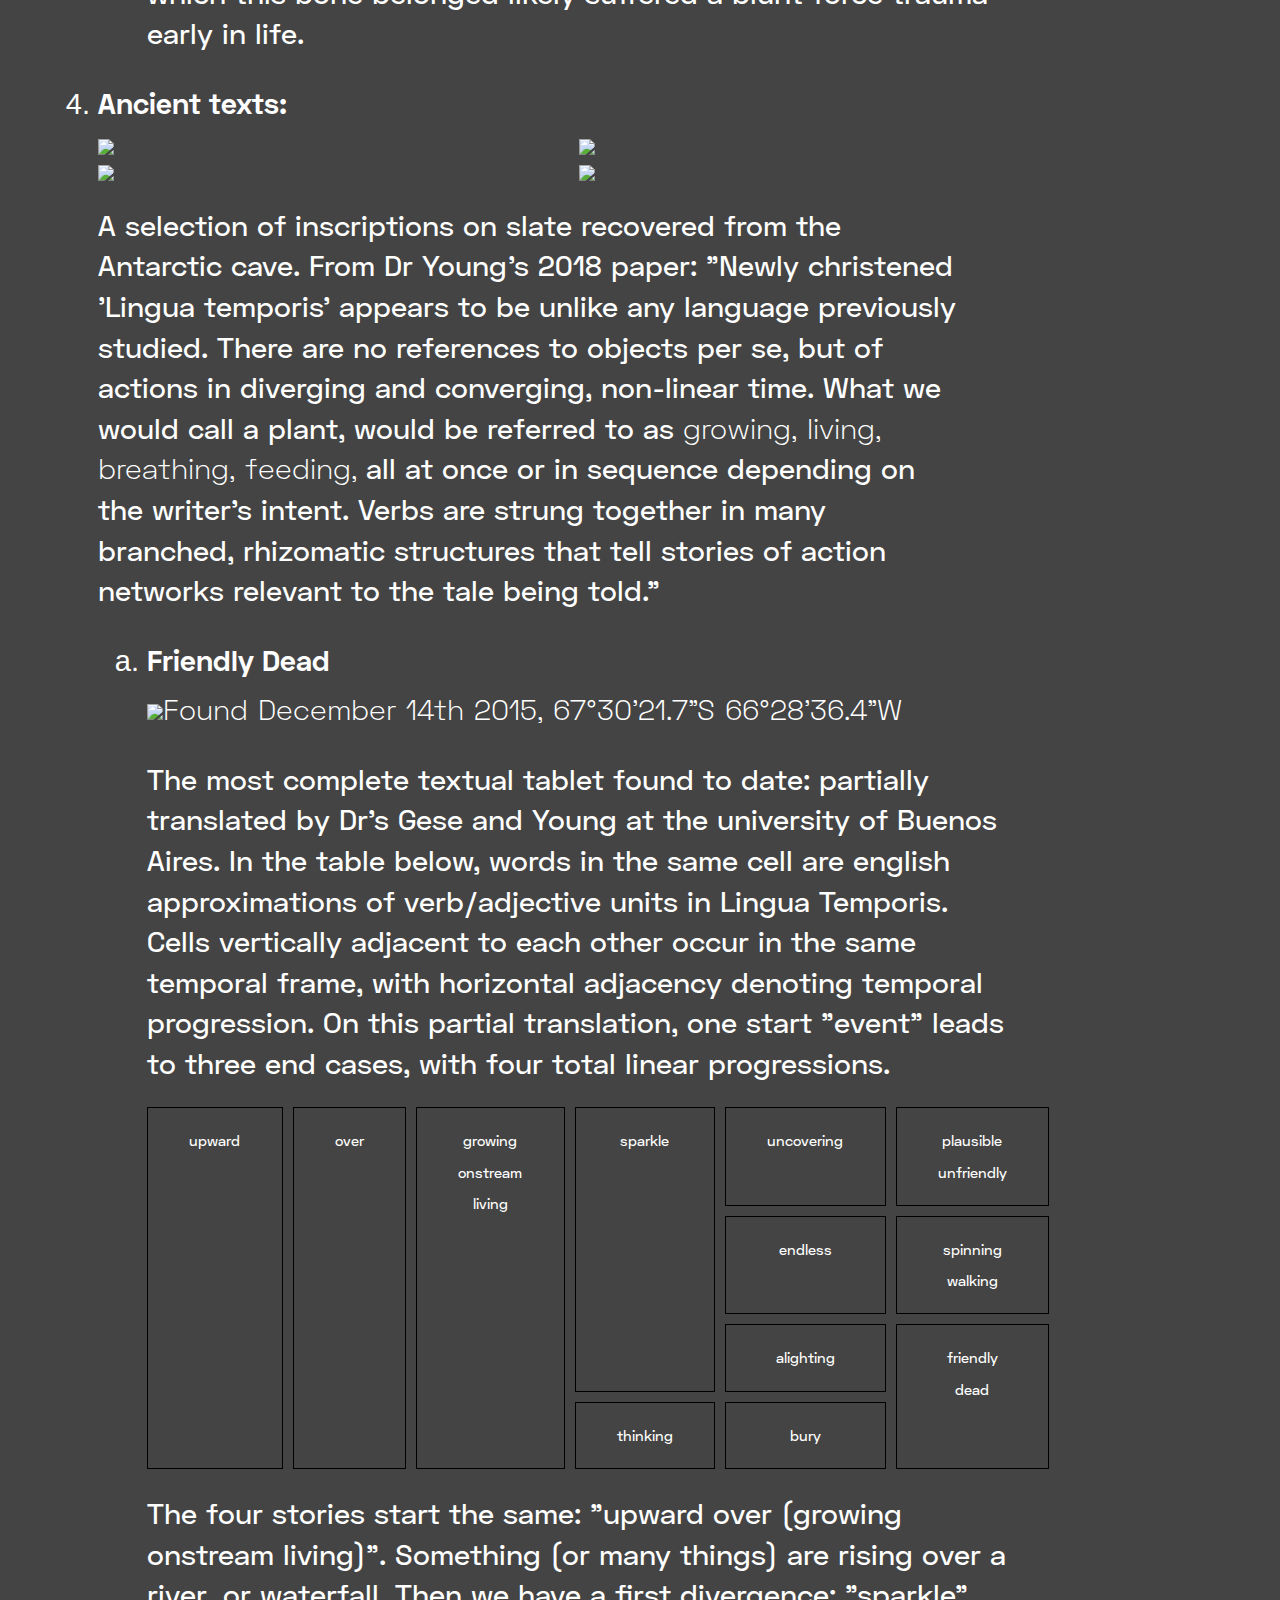
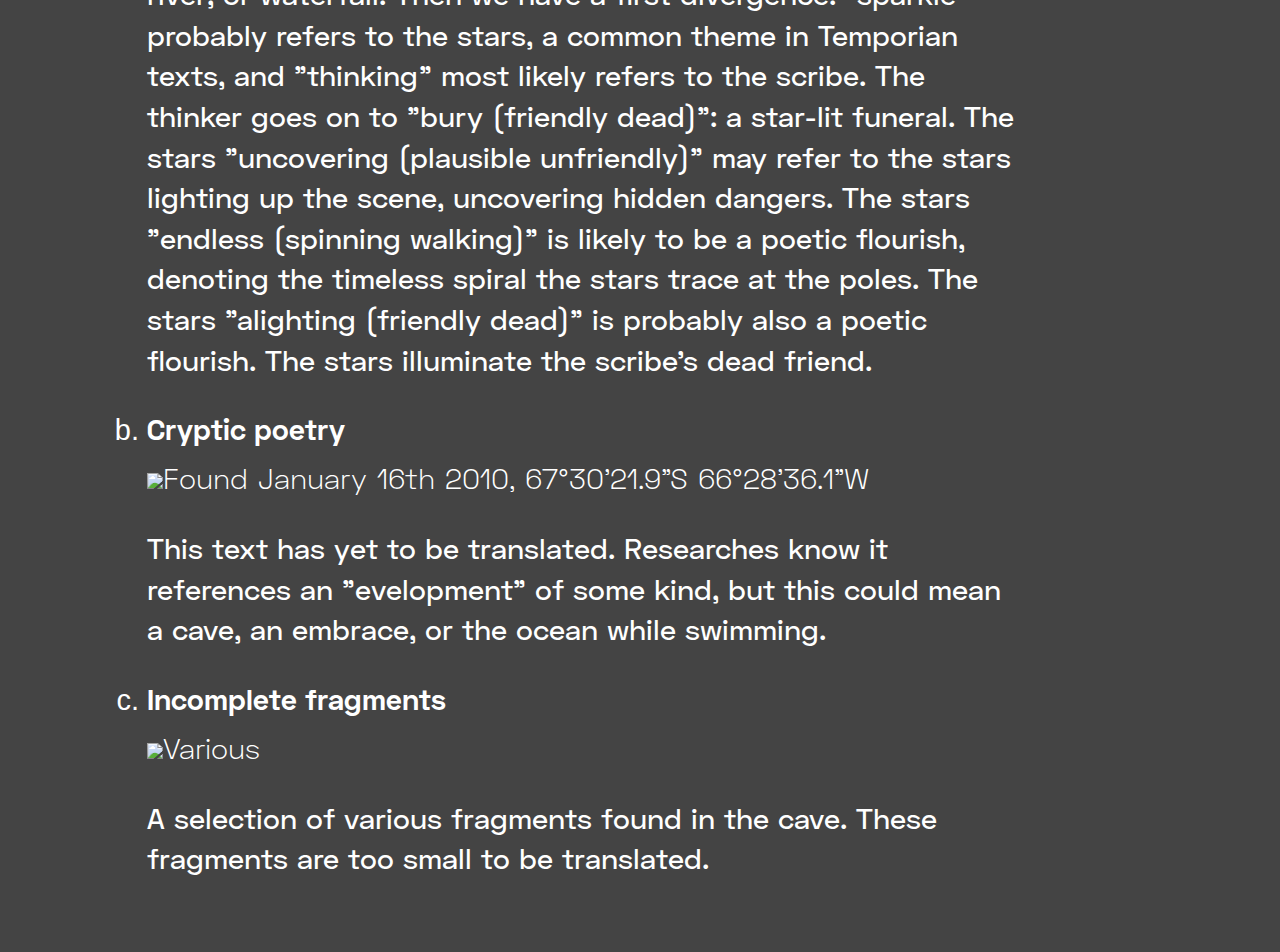
==== commit 9c0abae1: "thesis" ====
--- a/leaflet/index.html
+++ b/leaflet/index.html
@@ -8,7 +8,6 @@
     <link rel="stylesheet" type="text/css" href="style.css">
     <link rel="stylesheet" type="text/css" href="/up/style.css">
     <script src="https://ajax.googleapis.com/ajax/libs/jquery/3.4.0/jquery.min.js"></script>
-    <script src="/up/span.js"></script>
     <script>
         
 
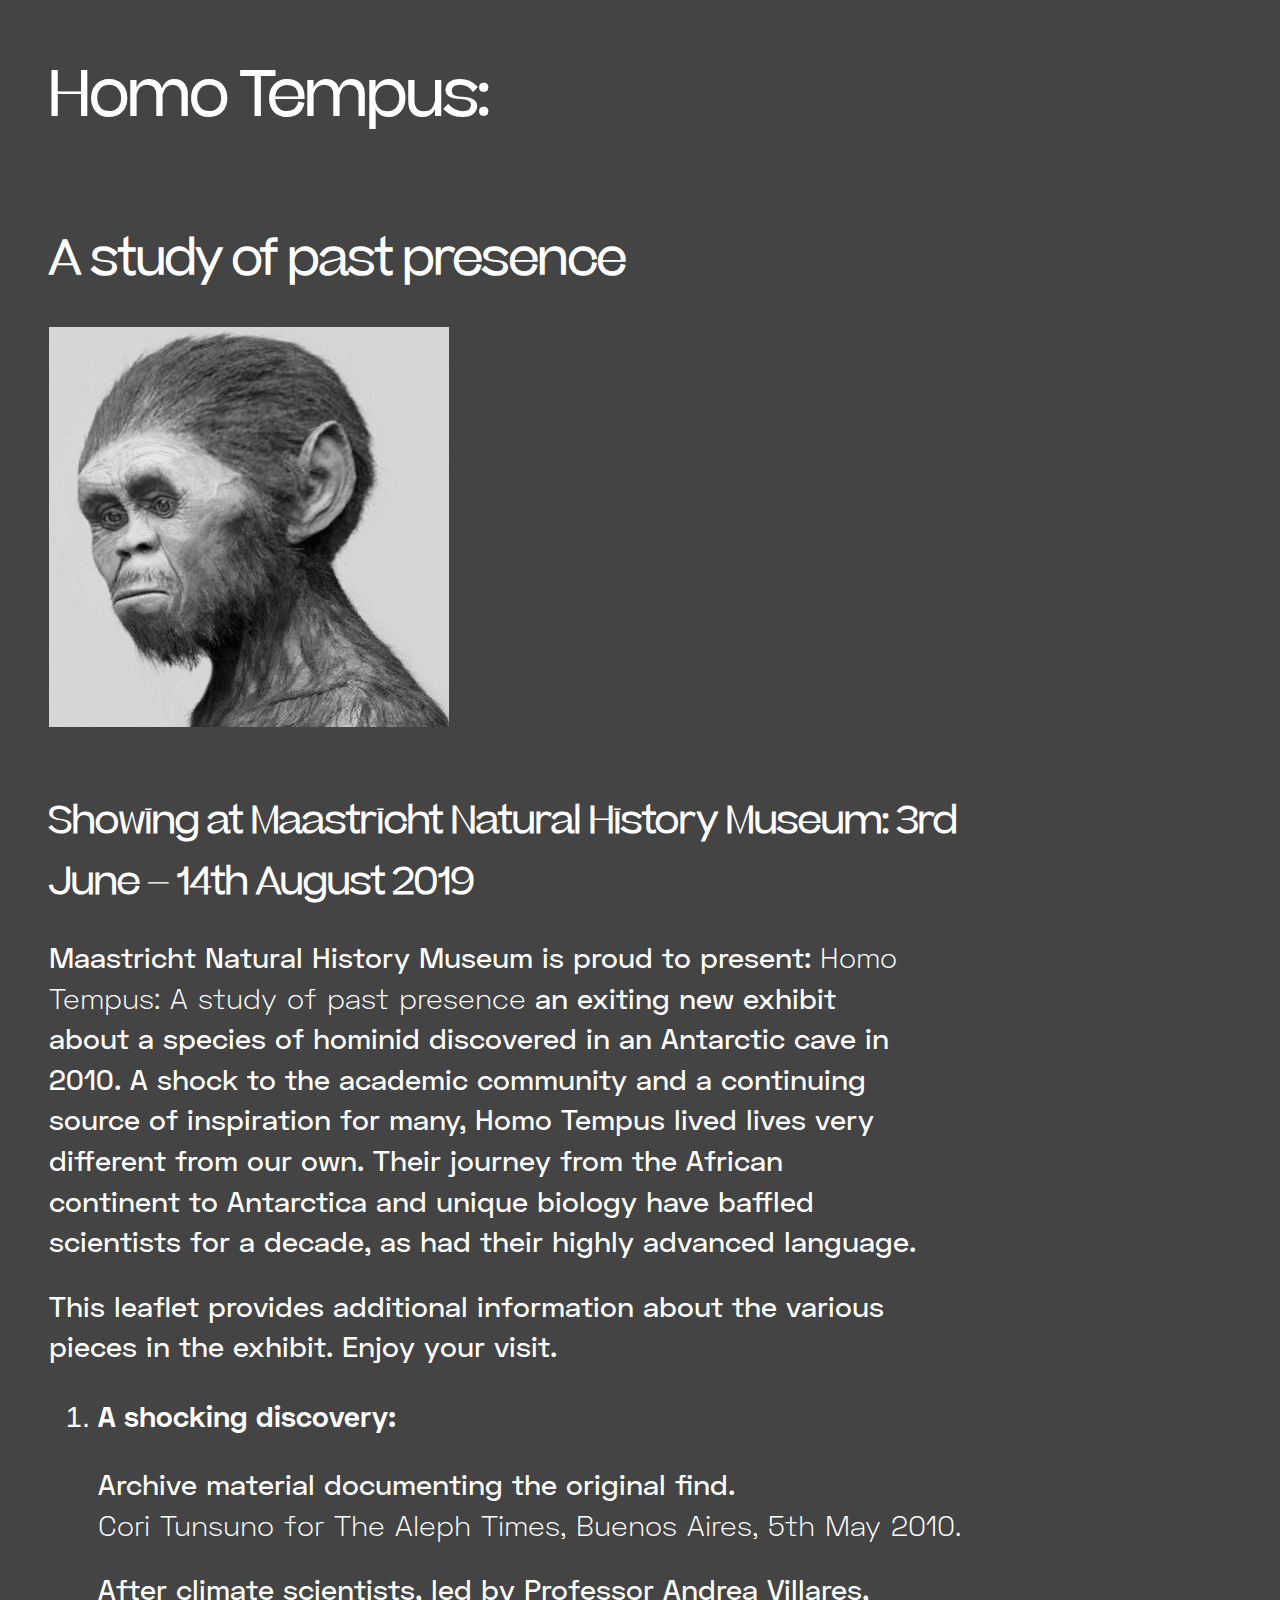
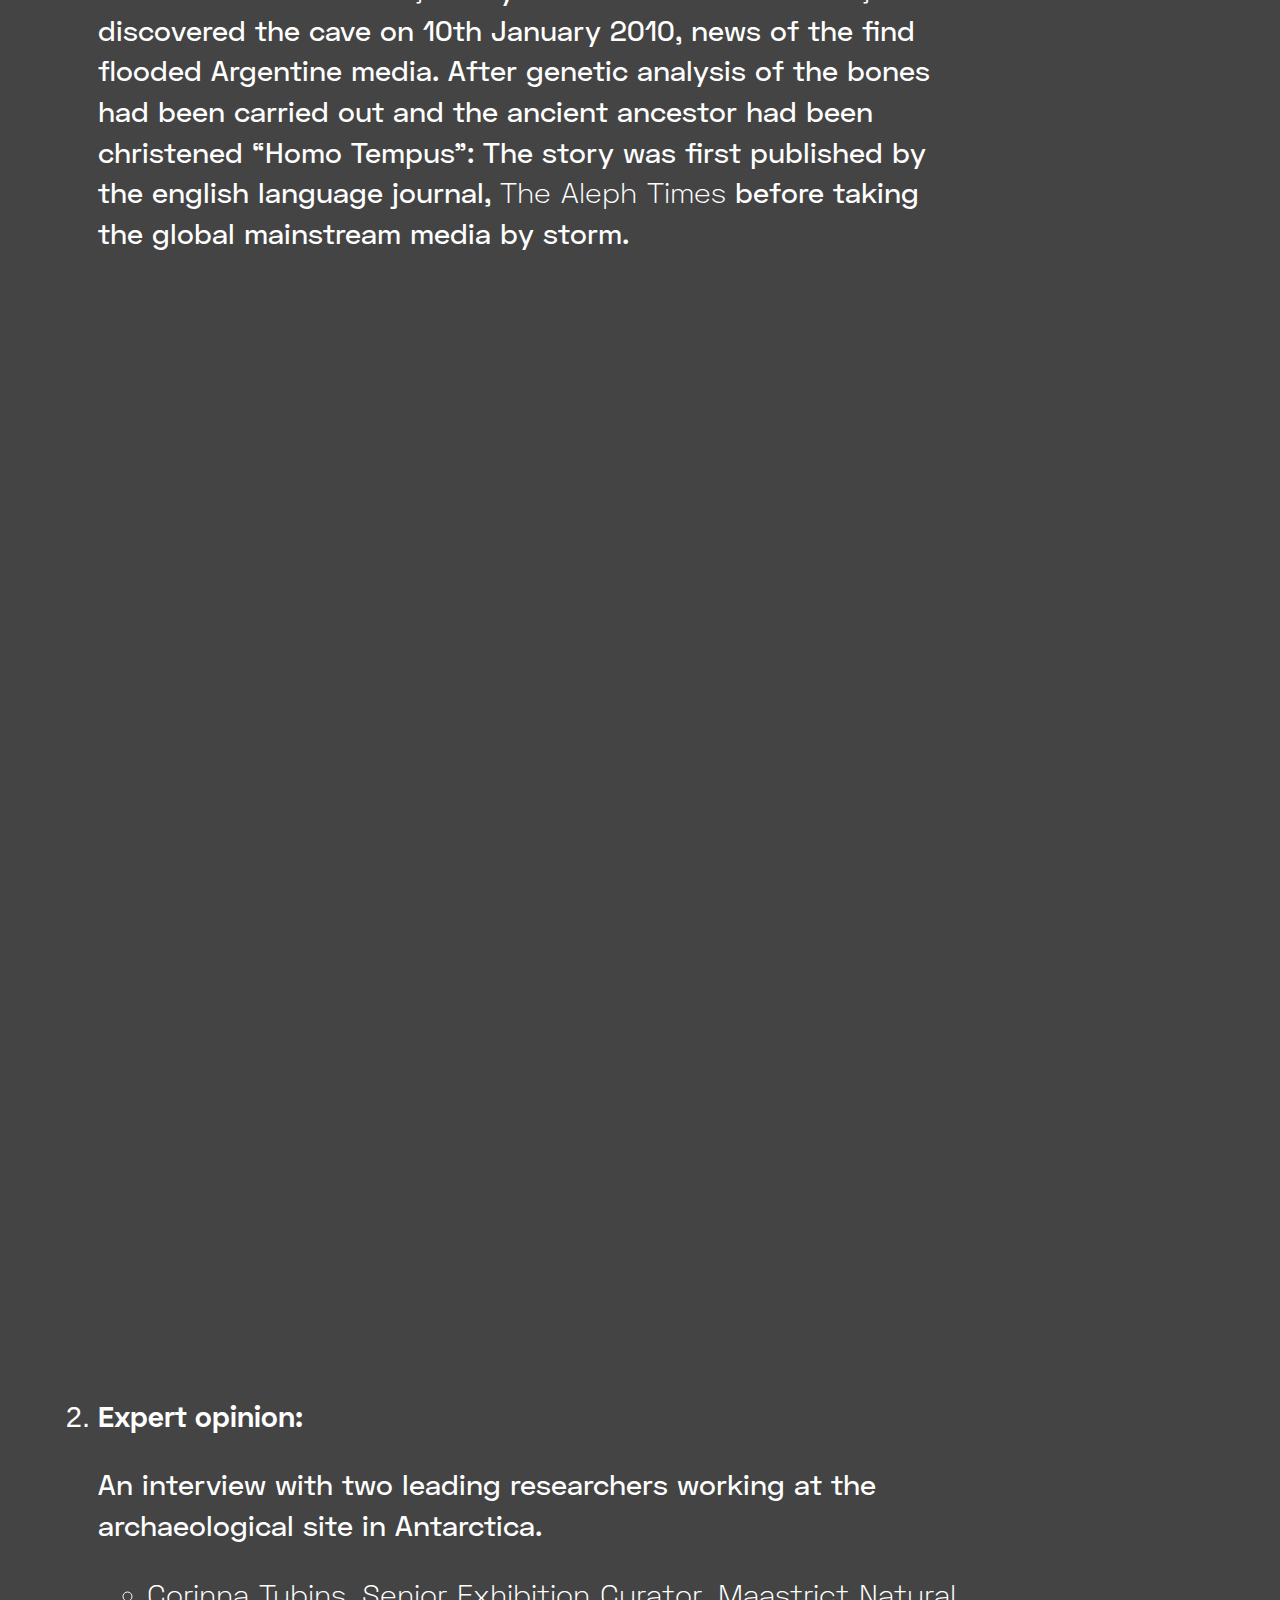
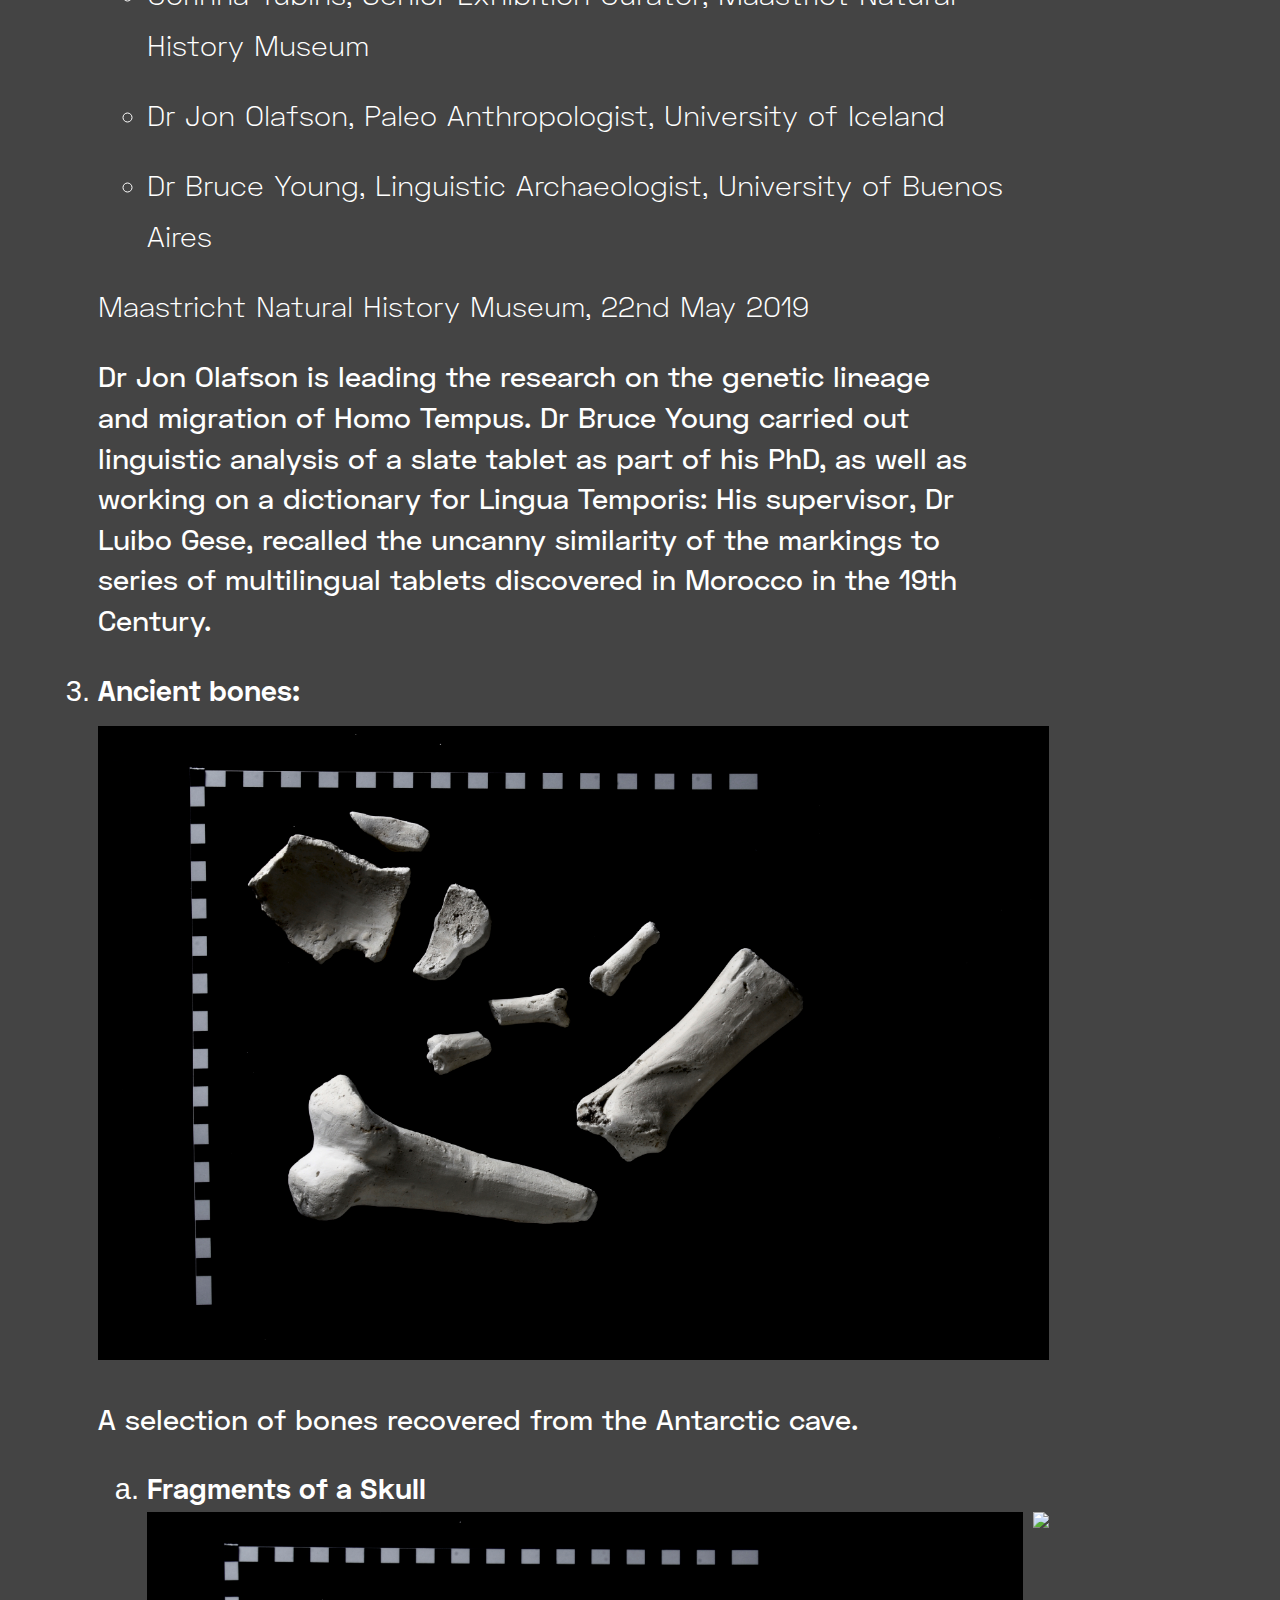
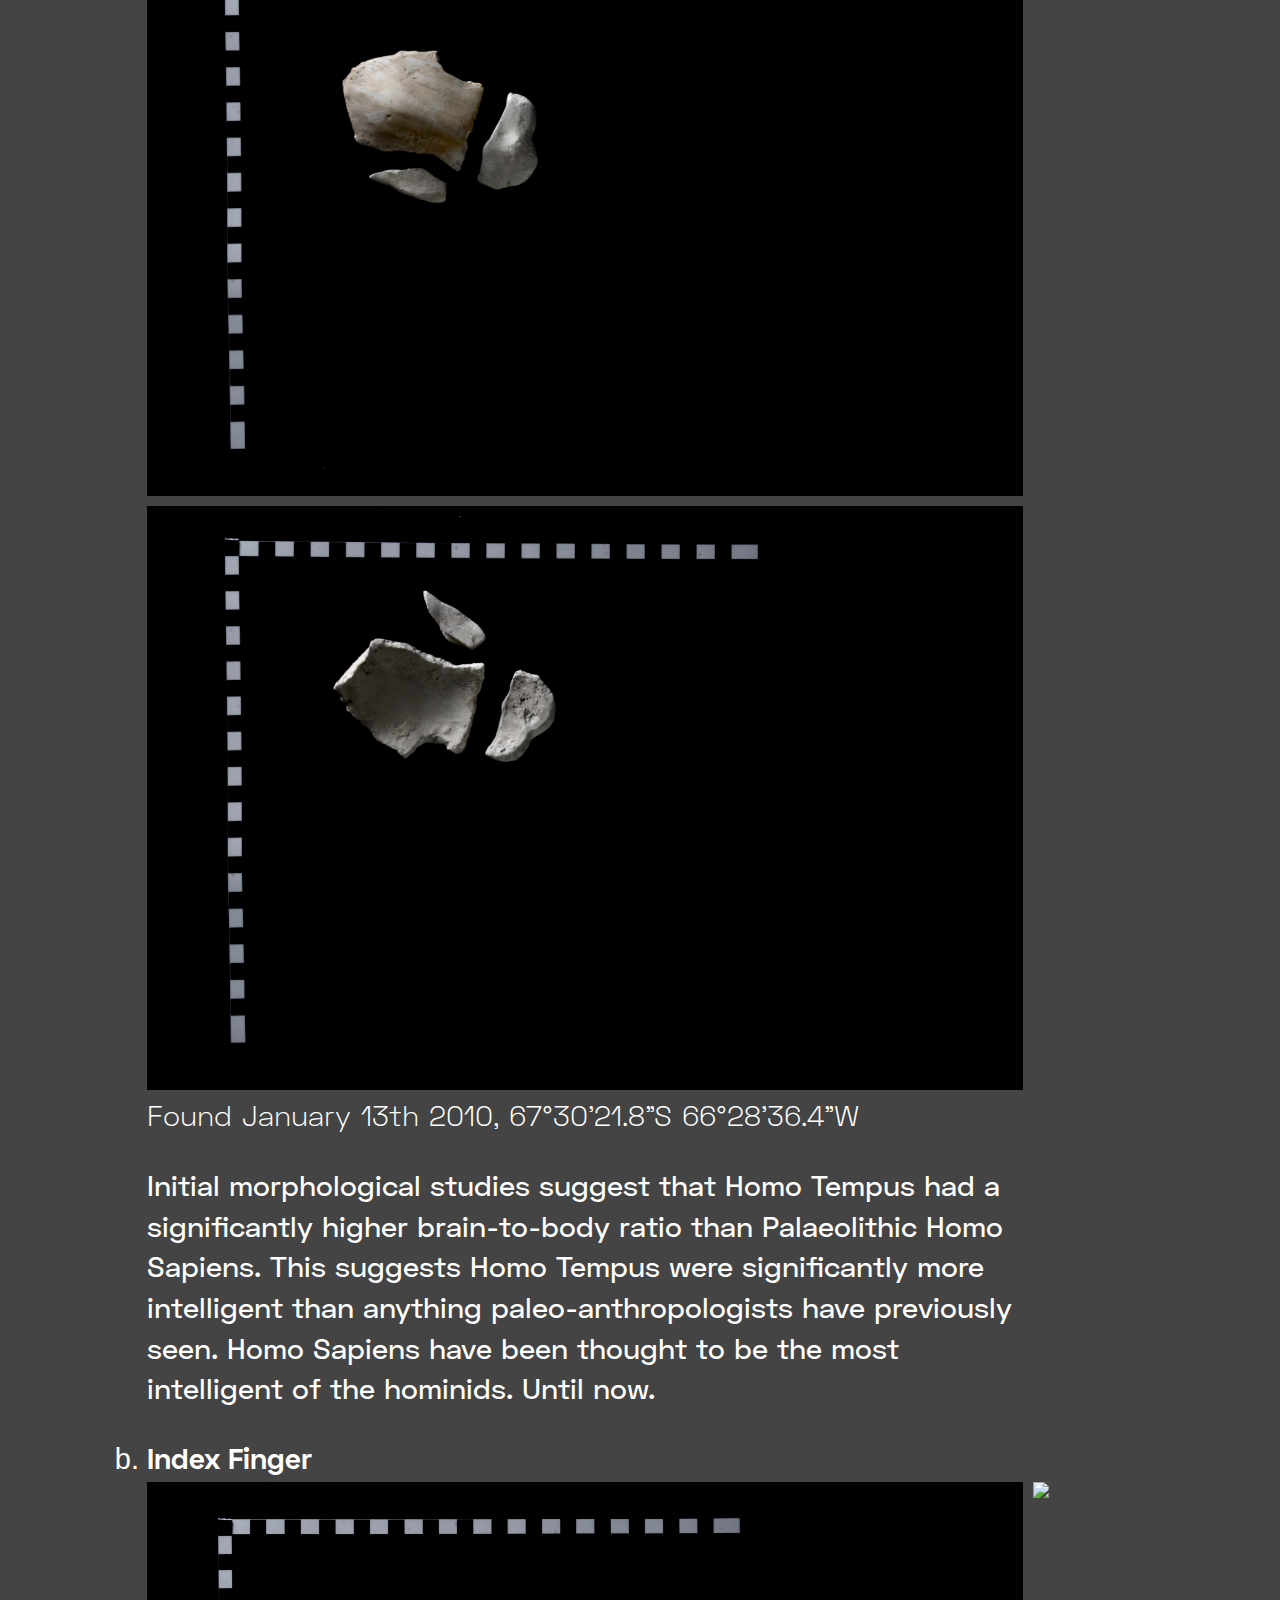
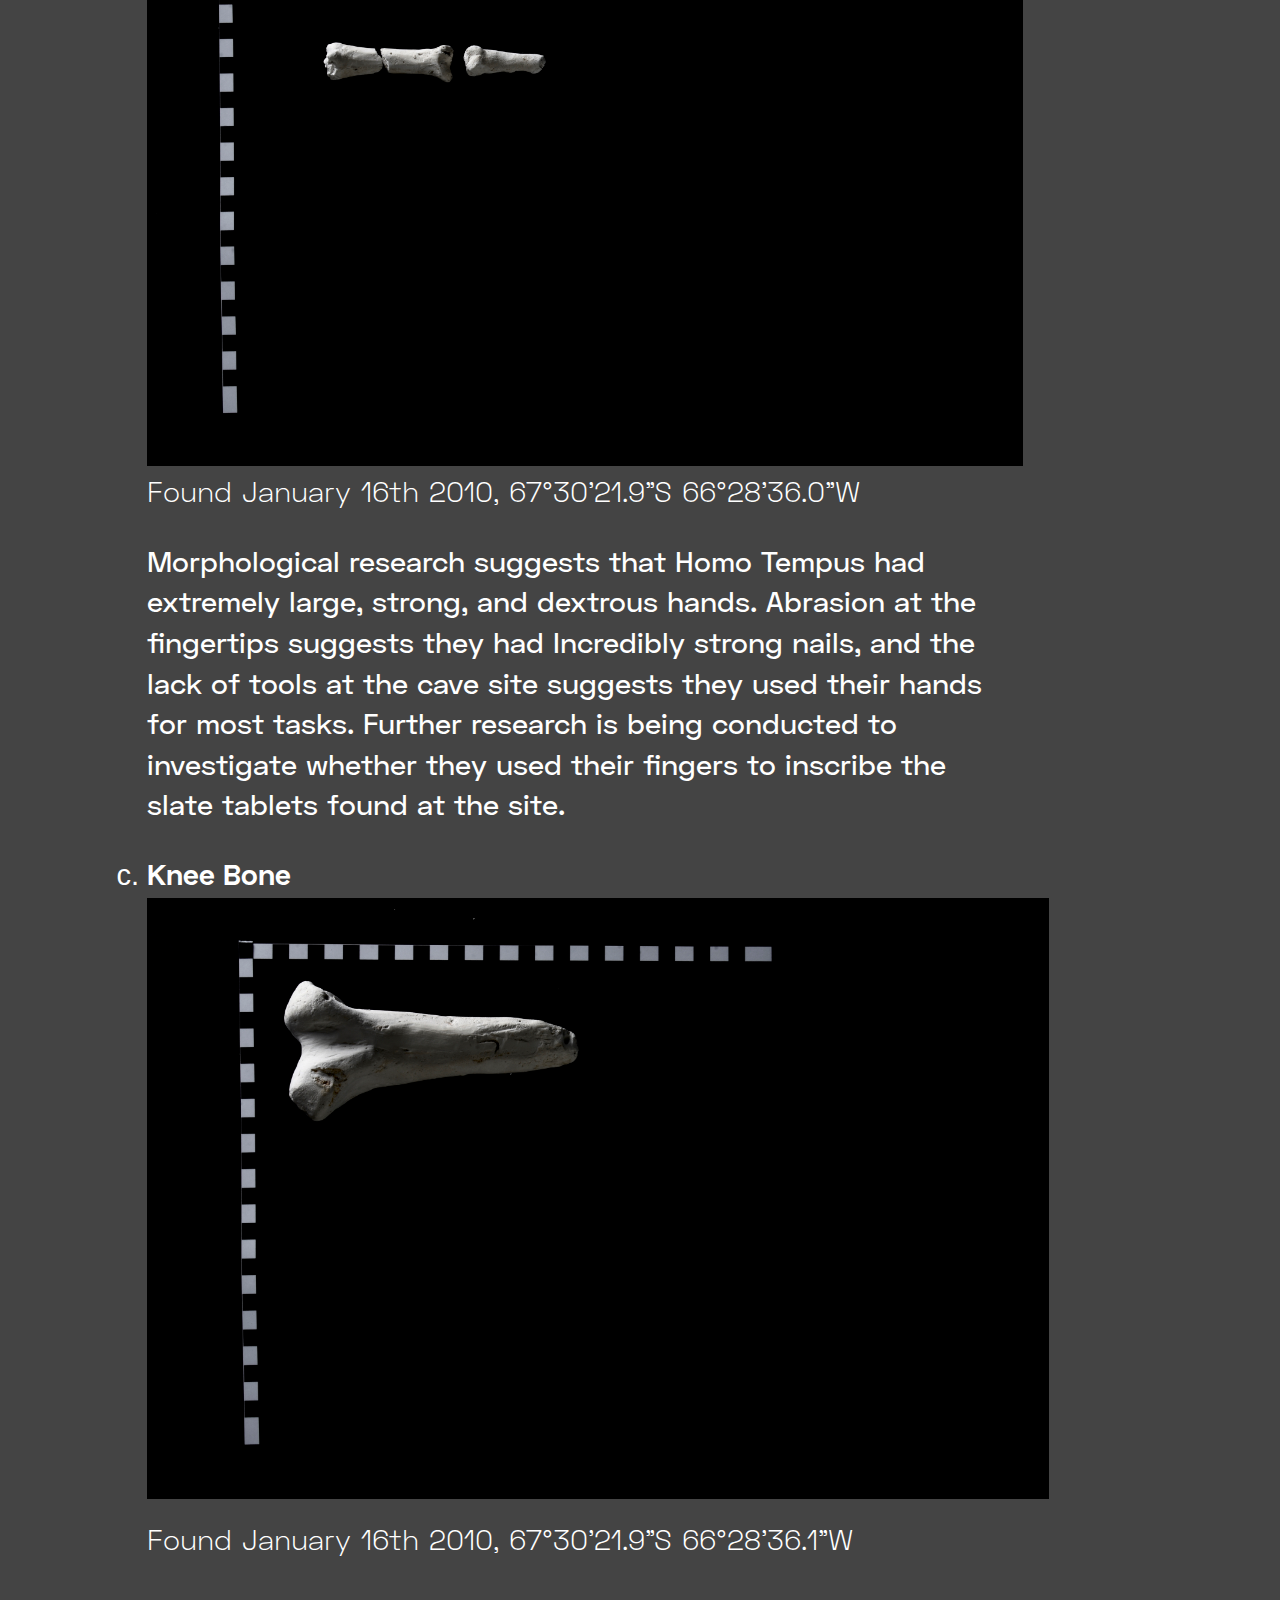
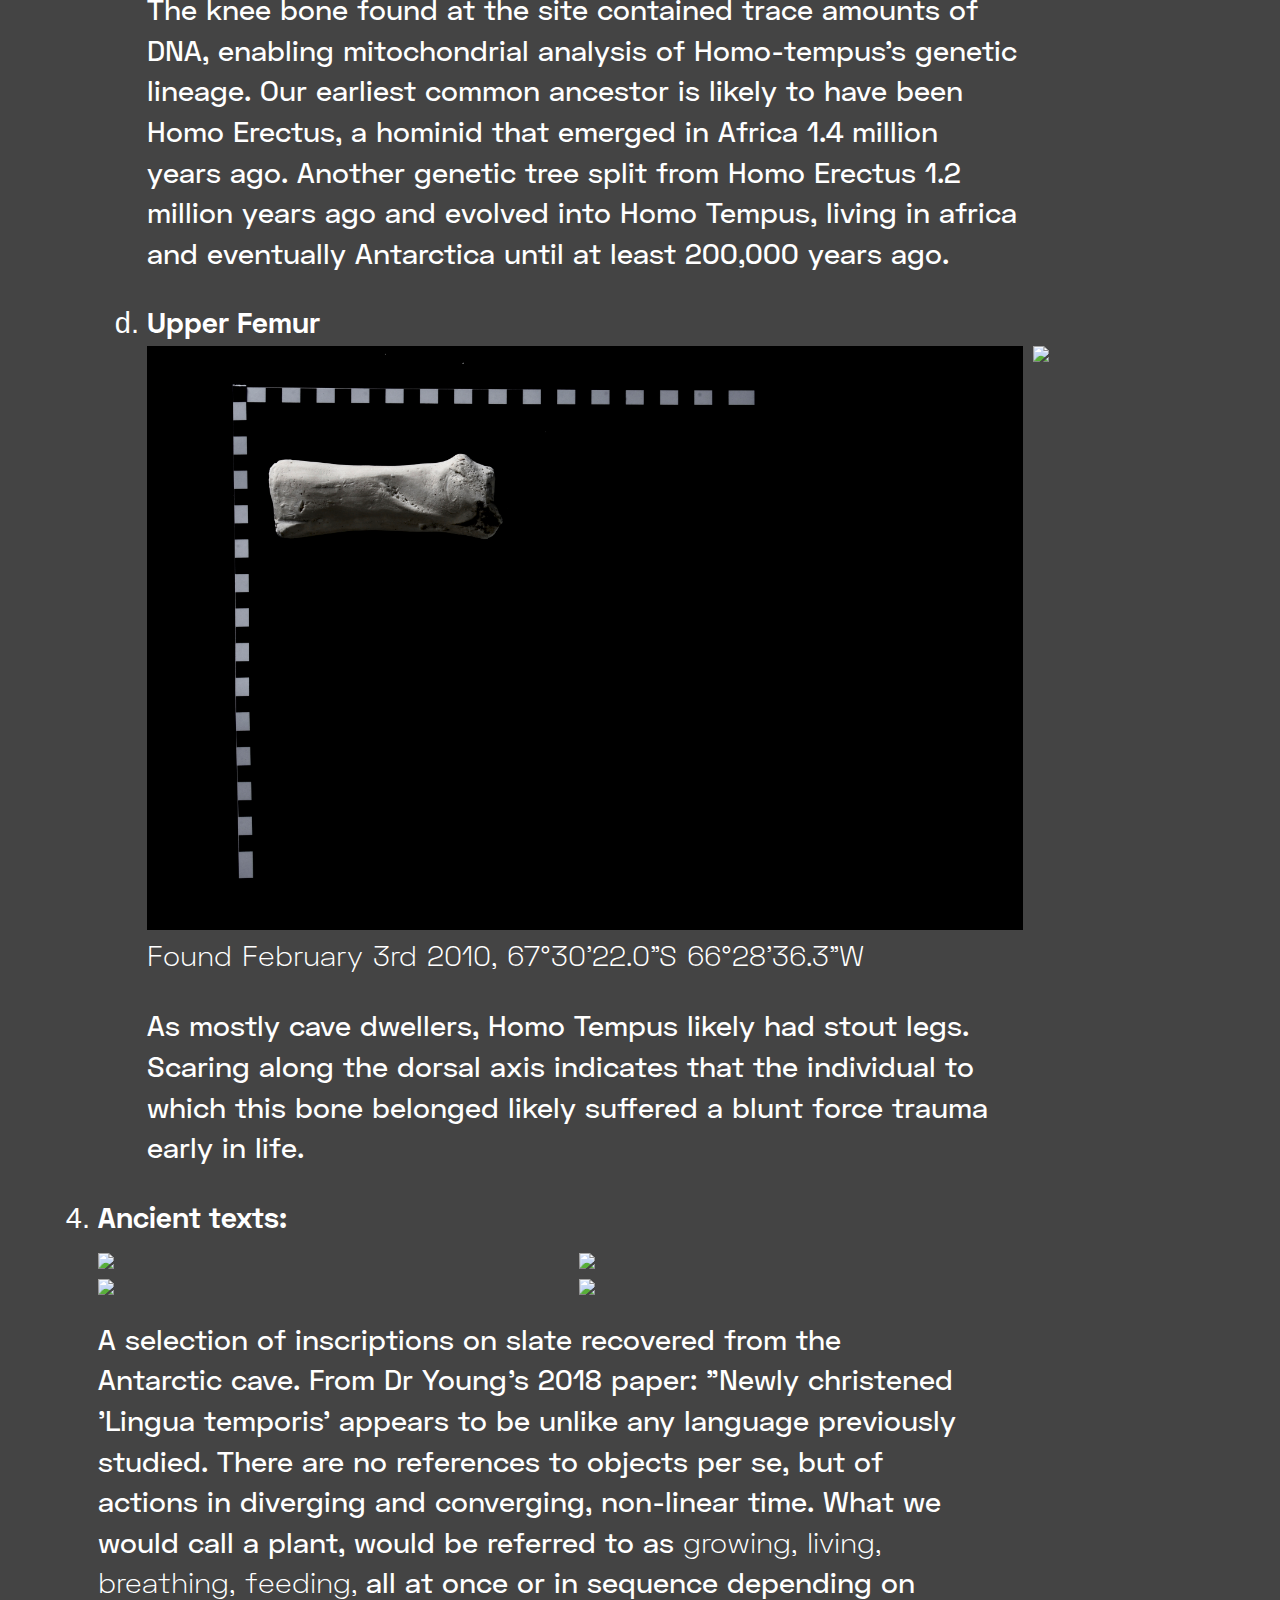
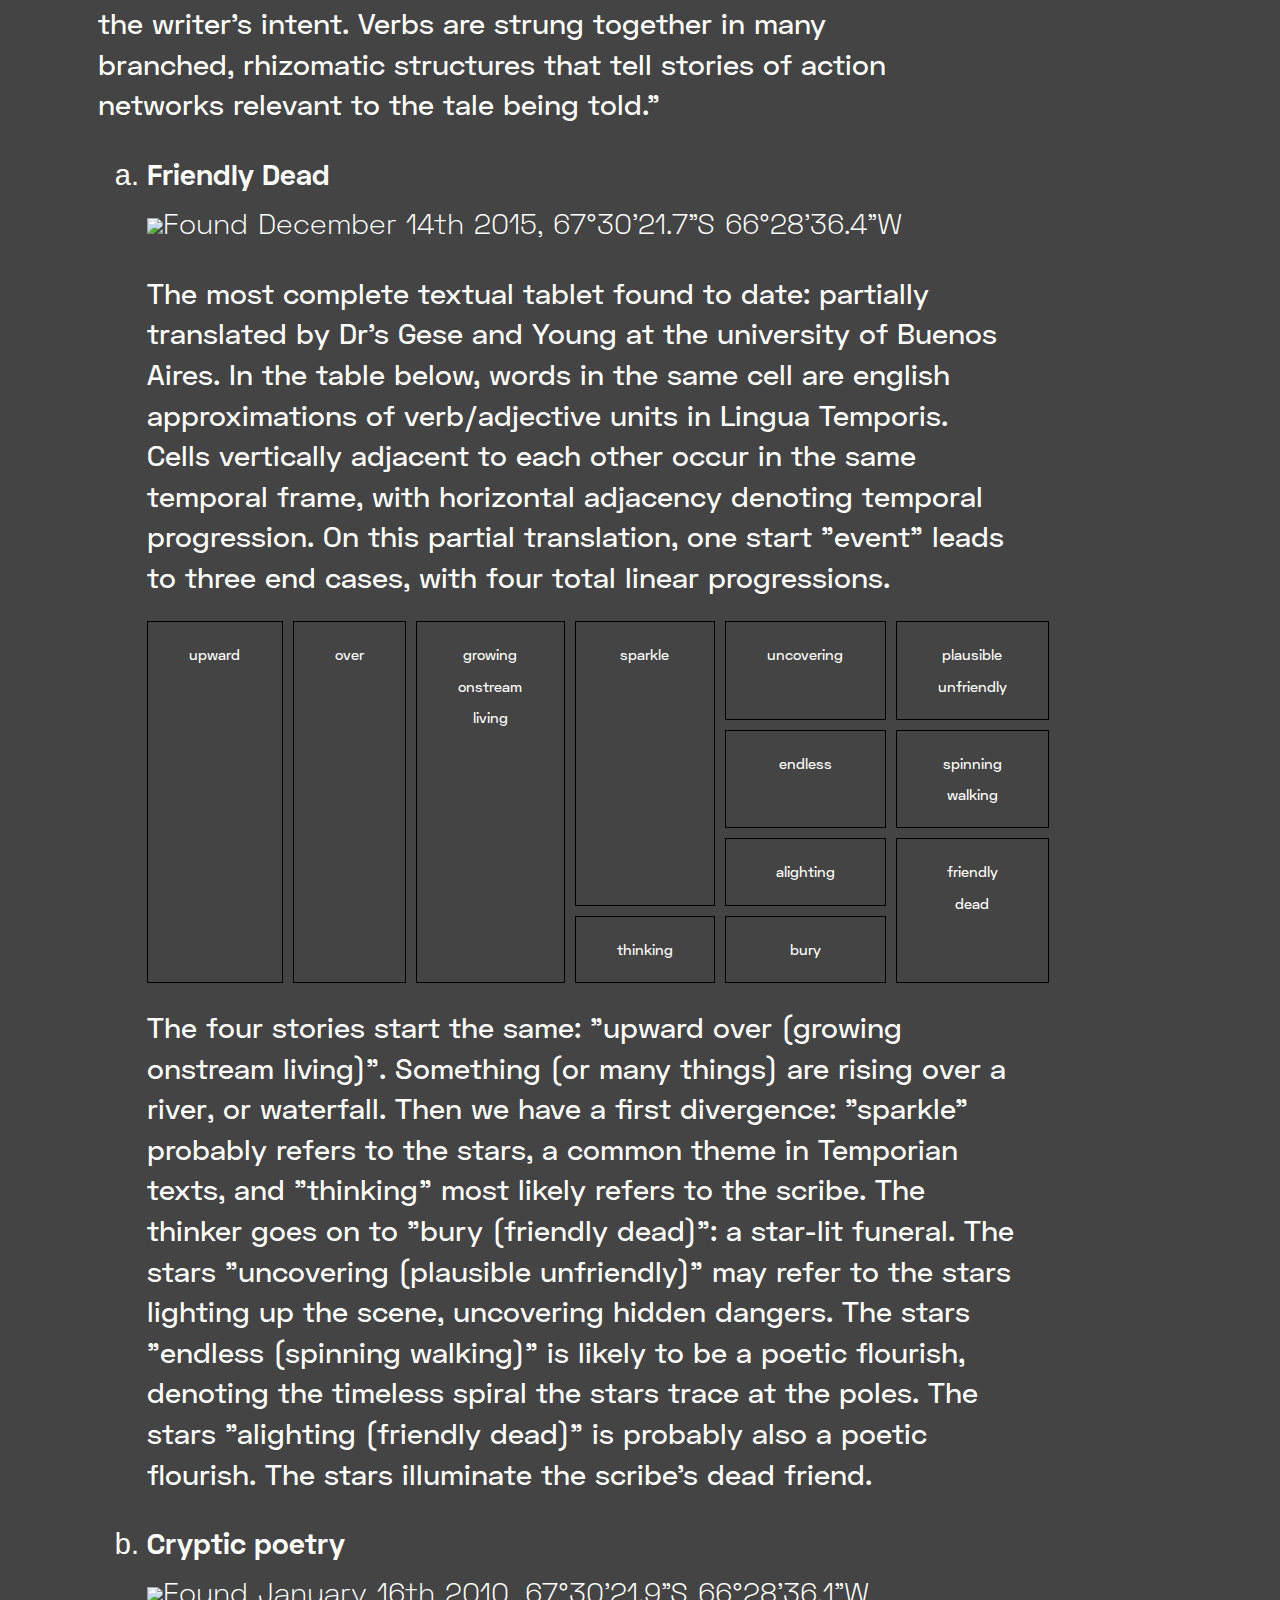
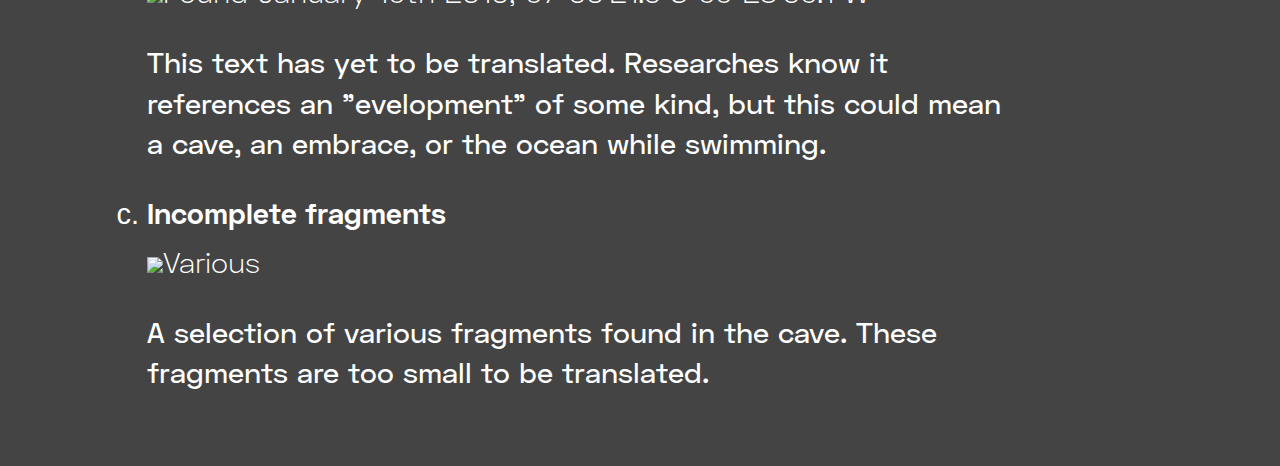
==== commit c8cde630: "Dissolve" ====
--- a/leaflet/index.html
+++ b/leaflet/index.html
@@ -32,6 +32,8 @@
             <h4>A shocking discovery:</h4>
             <p>Archive material documenting the original find.<br> <i>Cori Tunsuno for The Aleph Times, Buenos Aires, 5th May 2010.</i></p>
             <p>After climate scientists, led by Professor Andrea Villares, discovered the cave on 10th January 2010, news of the find flooded Argentine media. After genetic analysis of the bones had been carried out and the ancient ancestor had been christened “Homo Tempus”: The story was first published by the english language journal, <i>The Aleph Times</i> before taking the global mainstream media by storm.</p>
+            
+            <iframe class="" src="The_Aleph_Times.pdf#view=FitH" width="1920" height="1080" frameborder="0">Sorry, your browser does not support embedded pdf's! Luckilly you can download the document <a href="The_Aleph_Times.pdf">here.</a></iframe>
         </li>
 
         <li>
--- a/up/style.css
+++ b/up/style.css
@@ -45,7 +45,7 @@
 
 body {
     padding: 5px;
-    font-size: calc(12px + (32 - 14) * ((100vw - 300px) / (1920 - 300)));
+    font-size: calc(12px + (21 - 12) * ((100vw - 300px) / (1920 - 300)));
 }
 
 h1,
